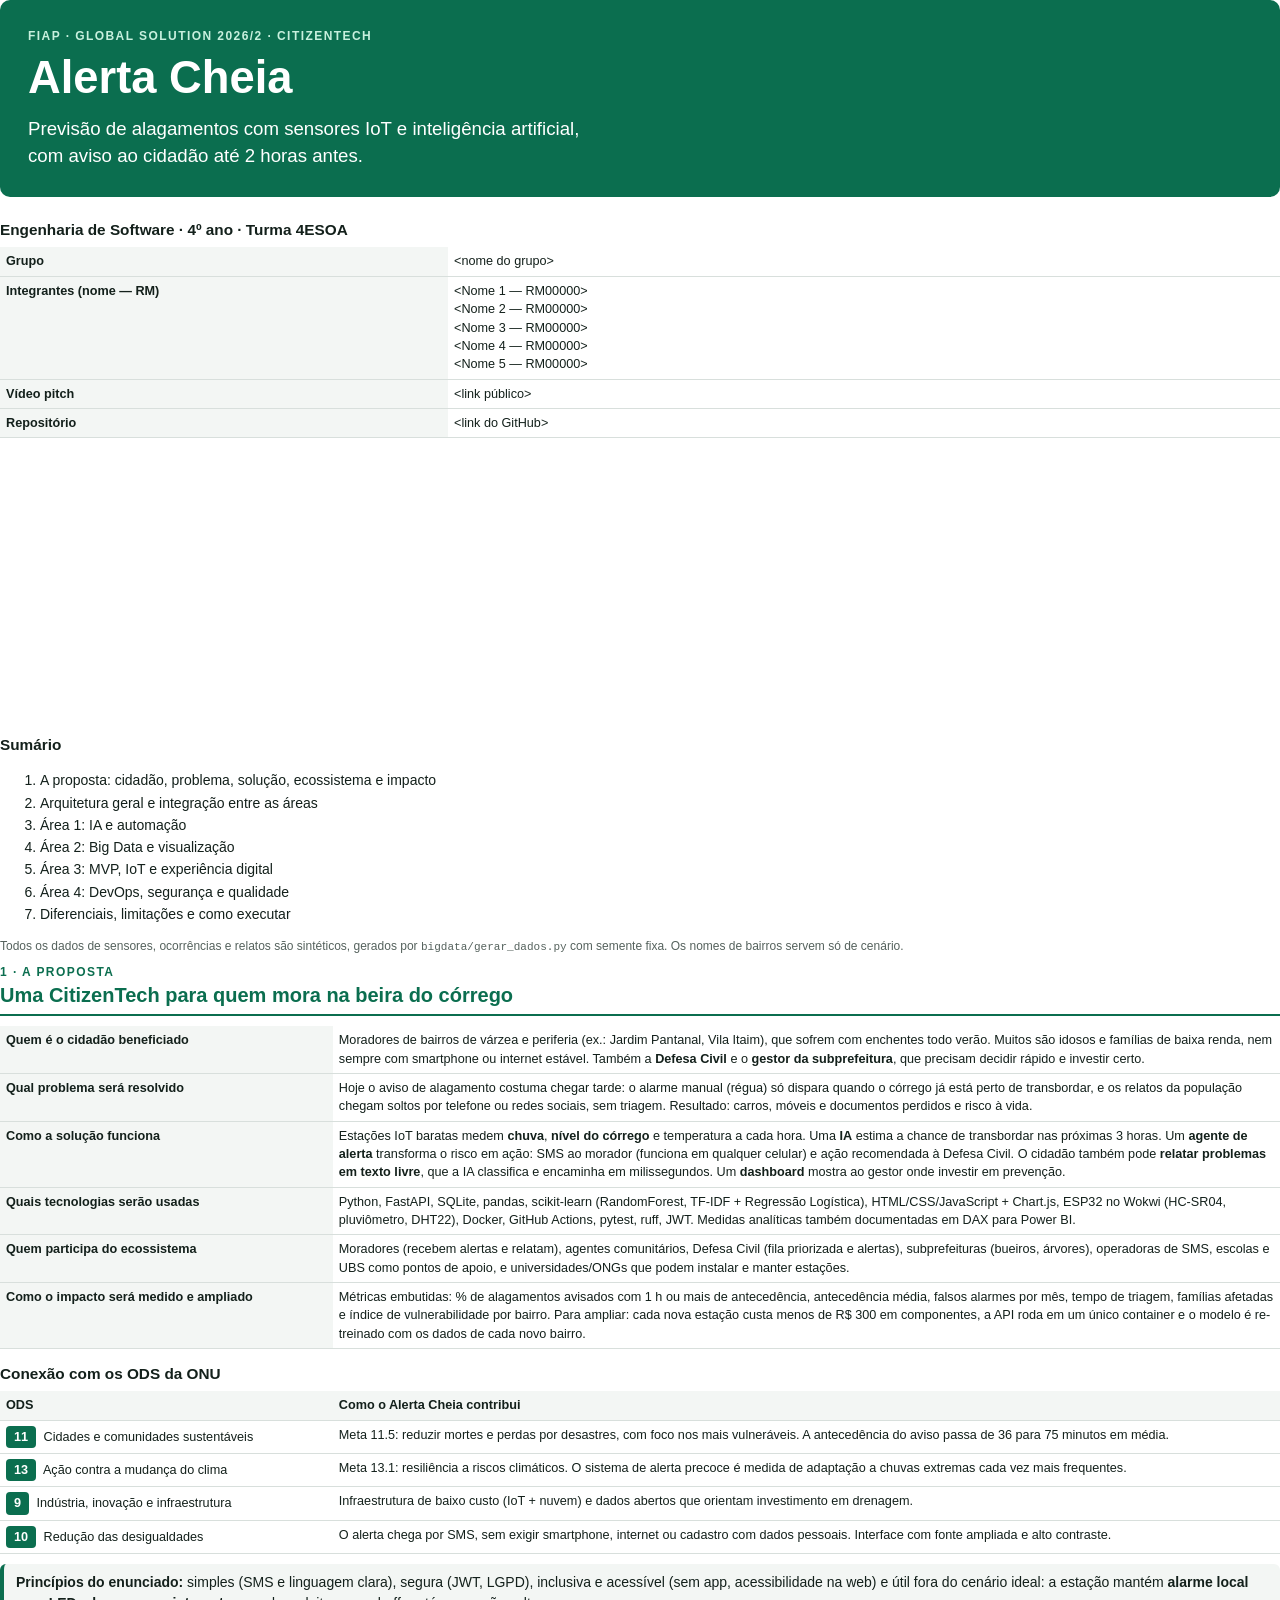
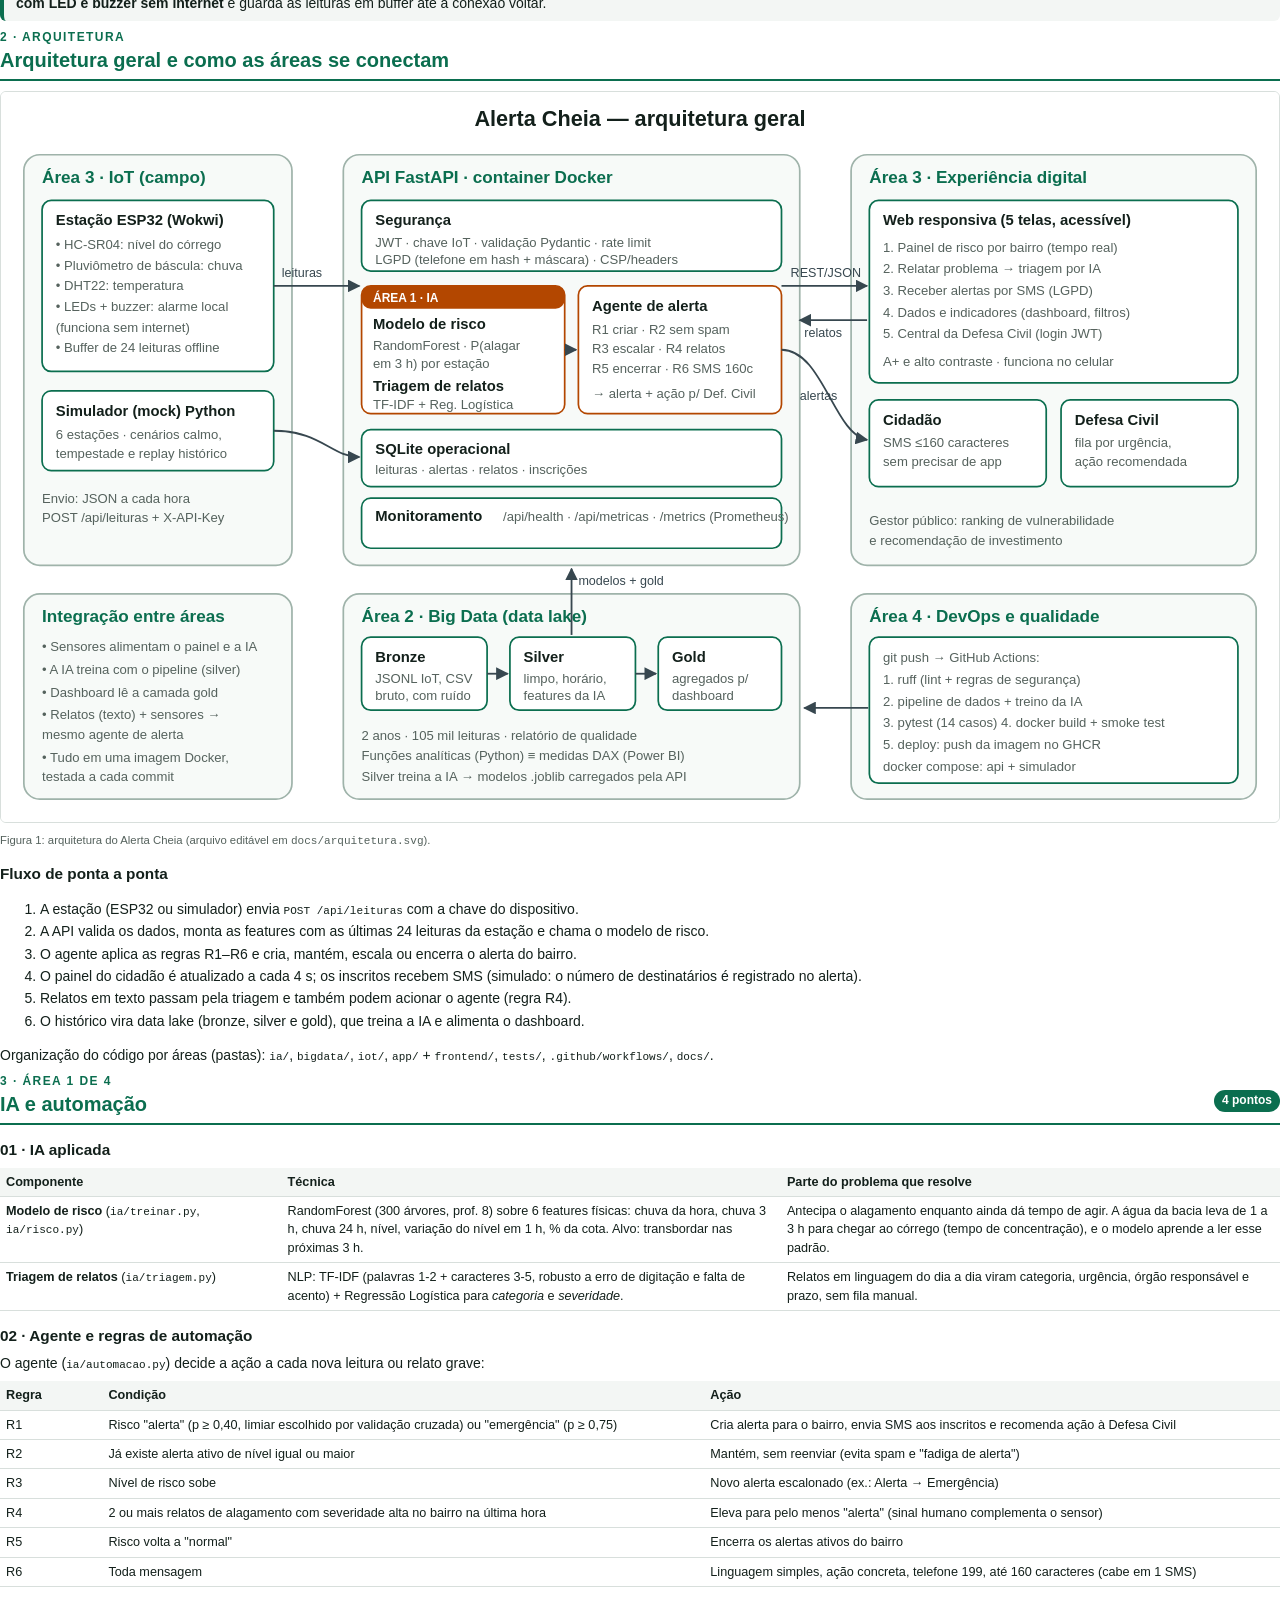
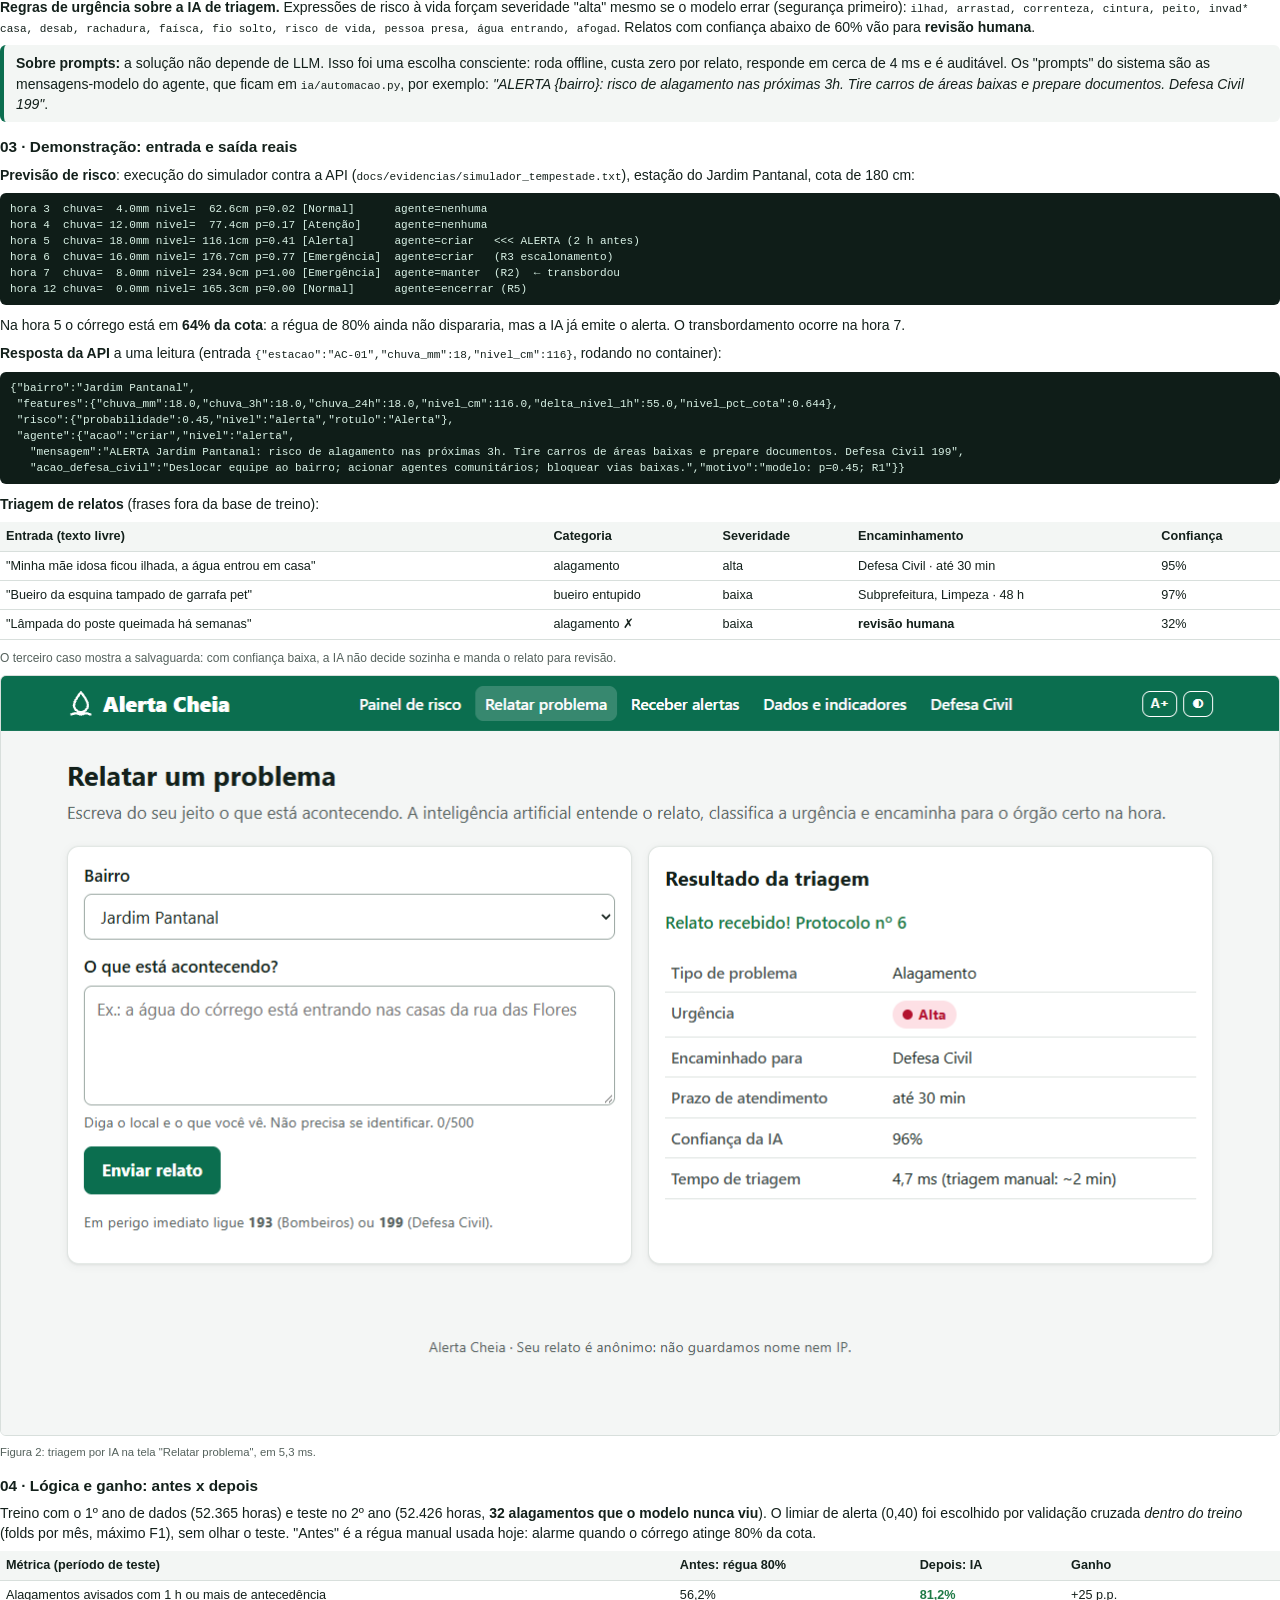
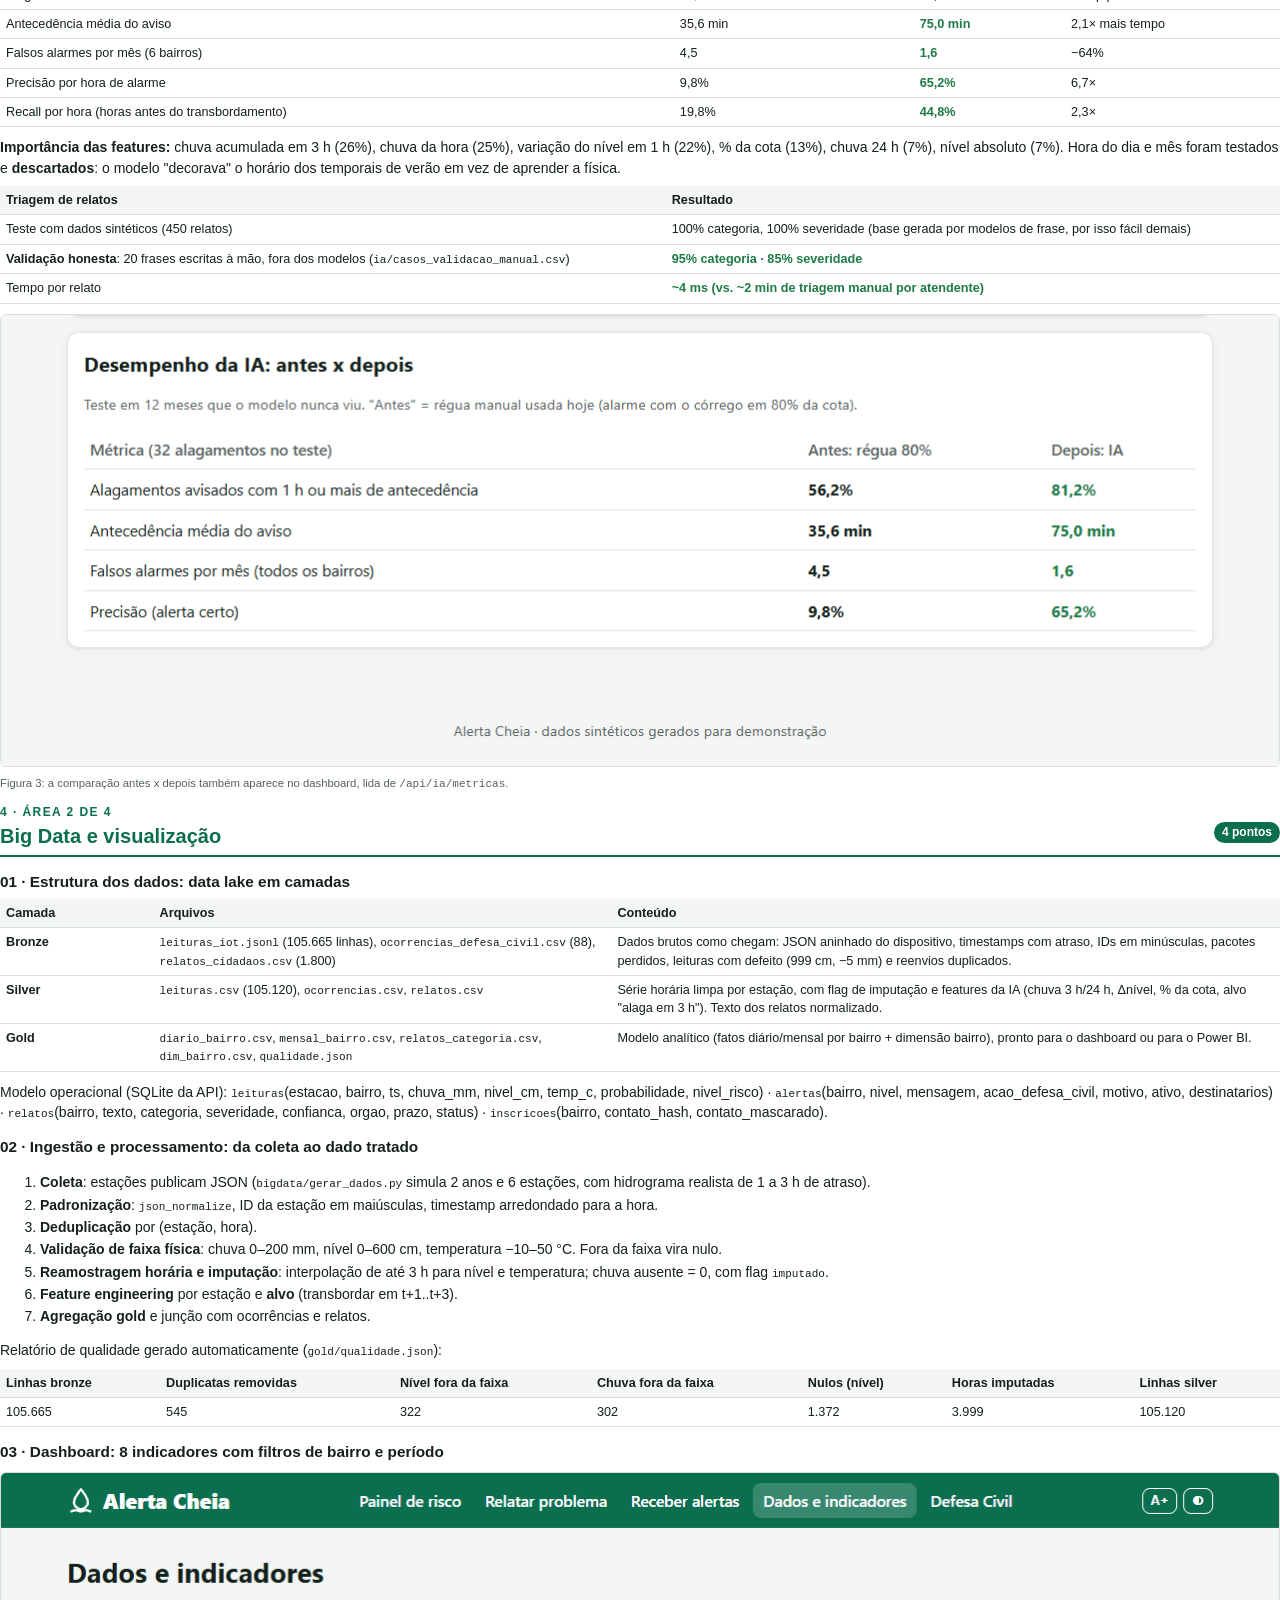
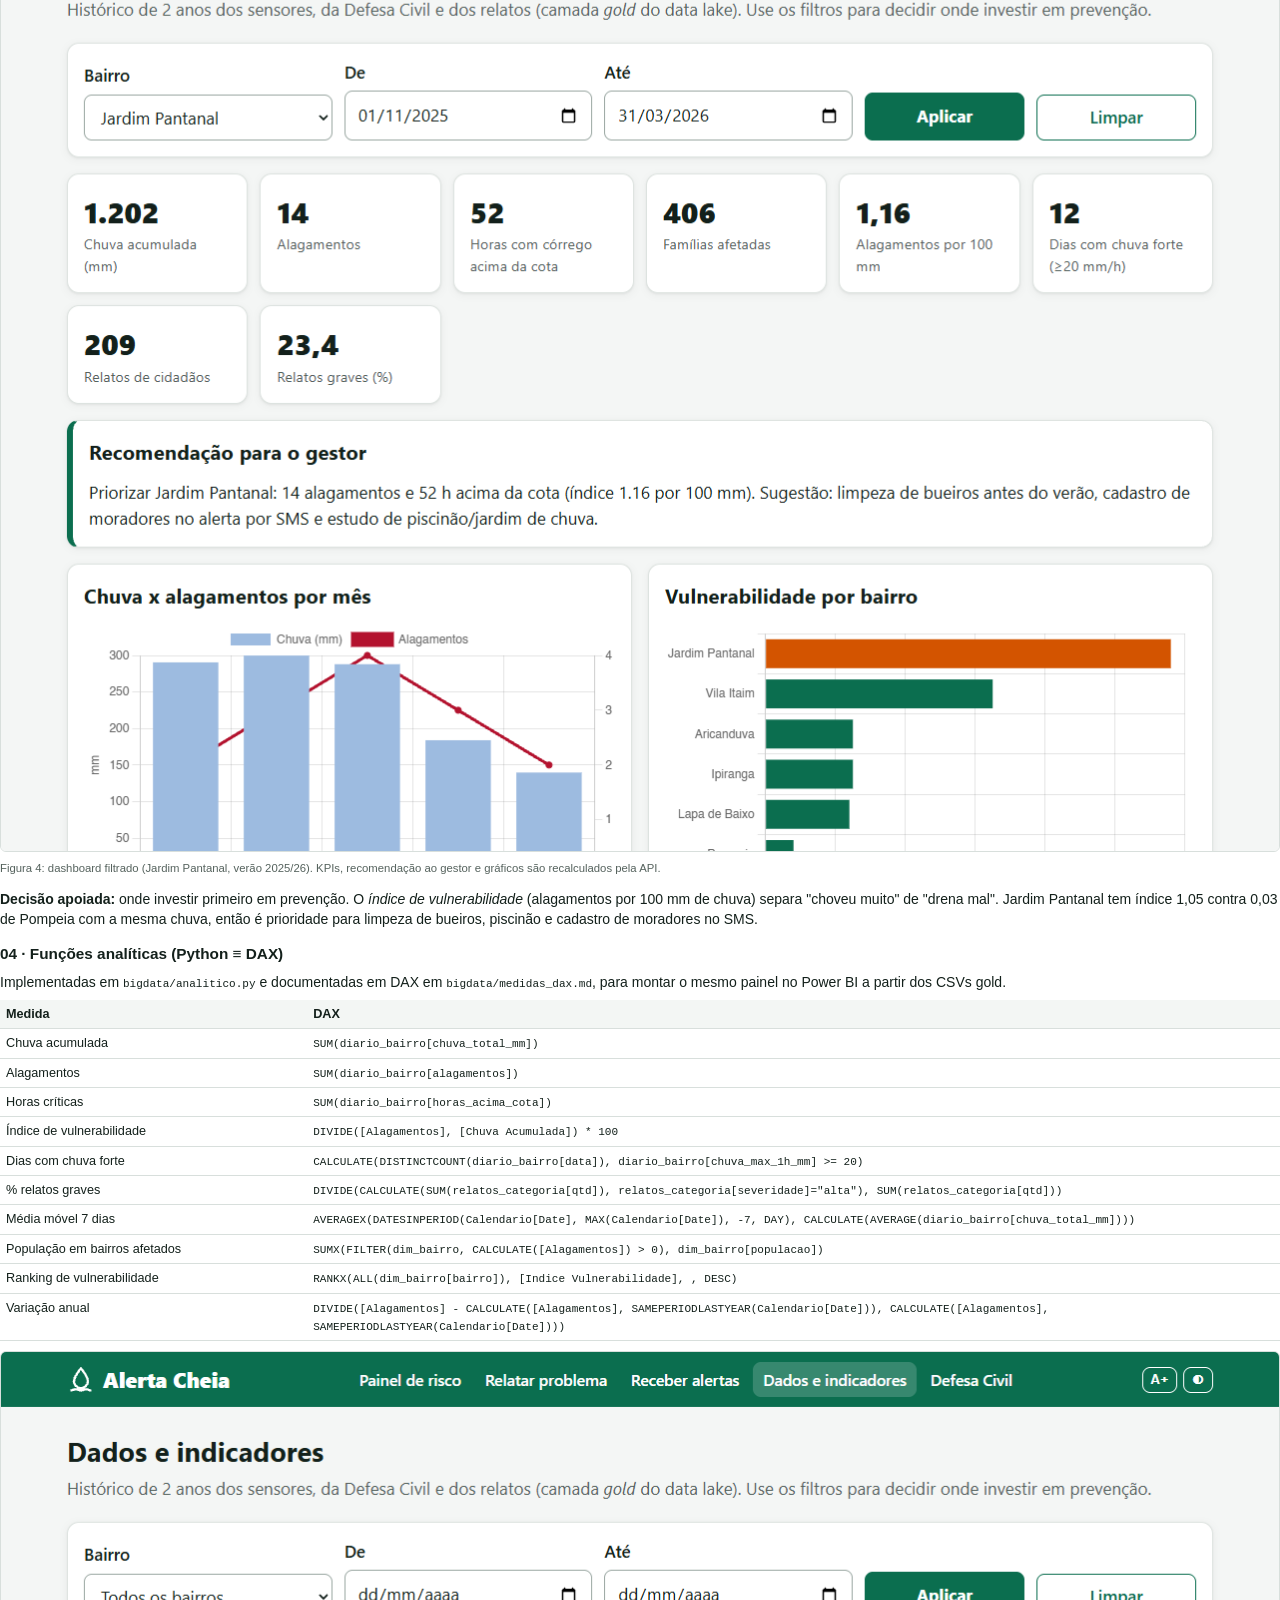
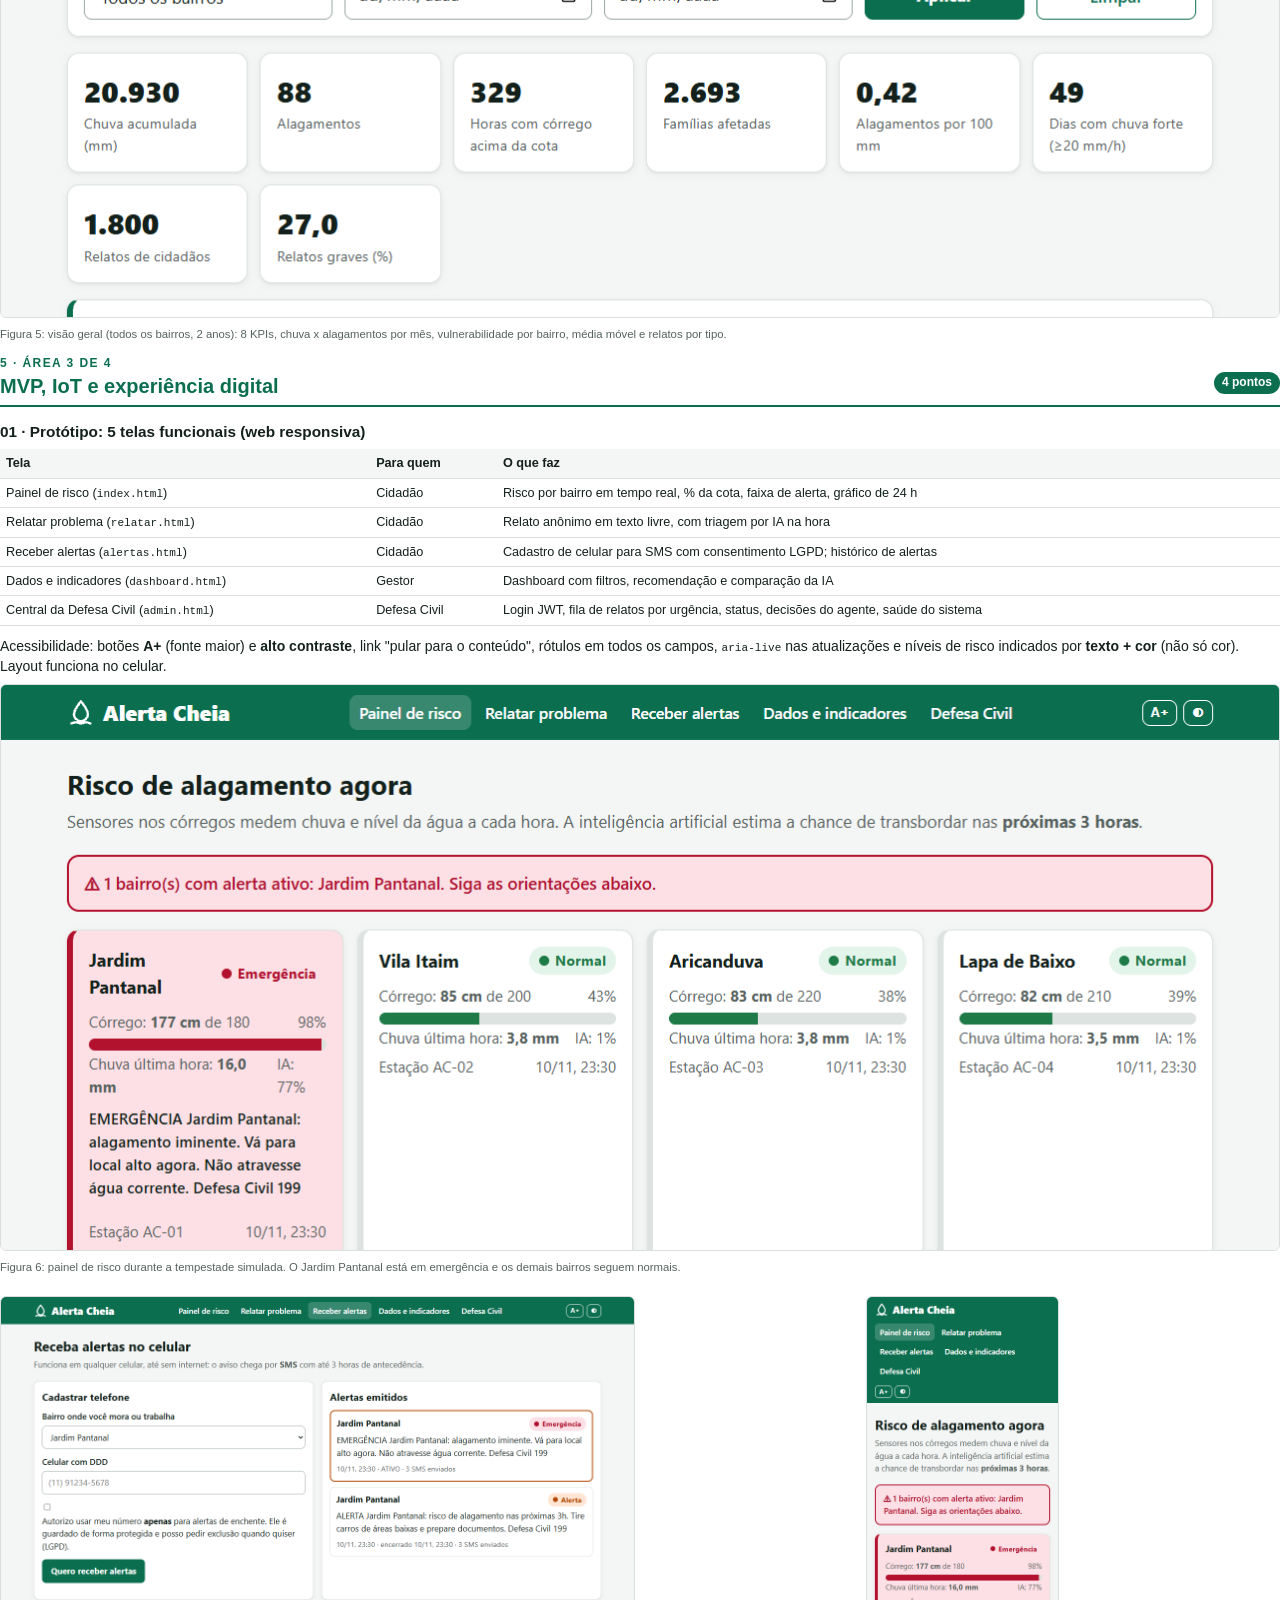
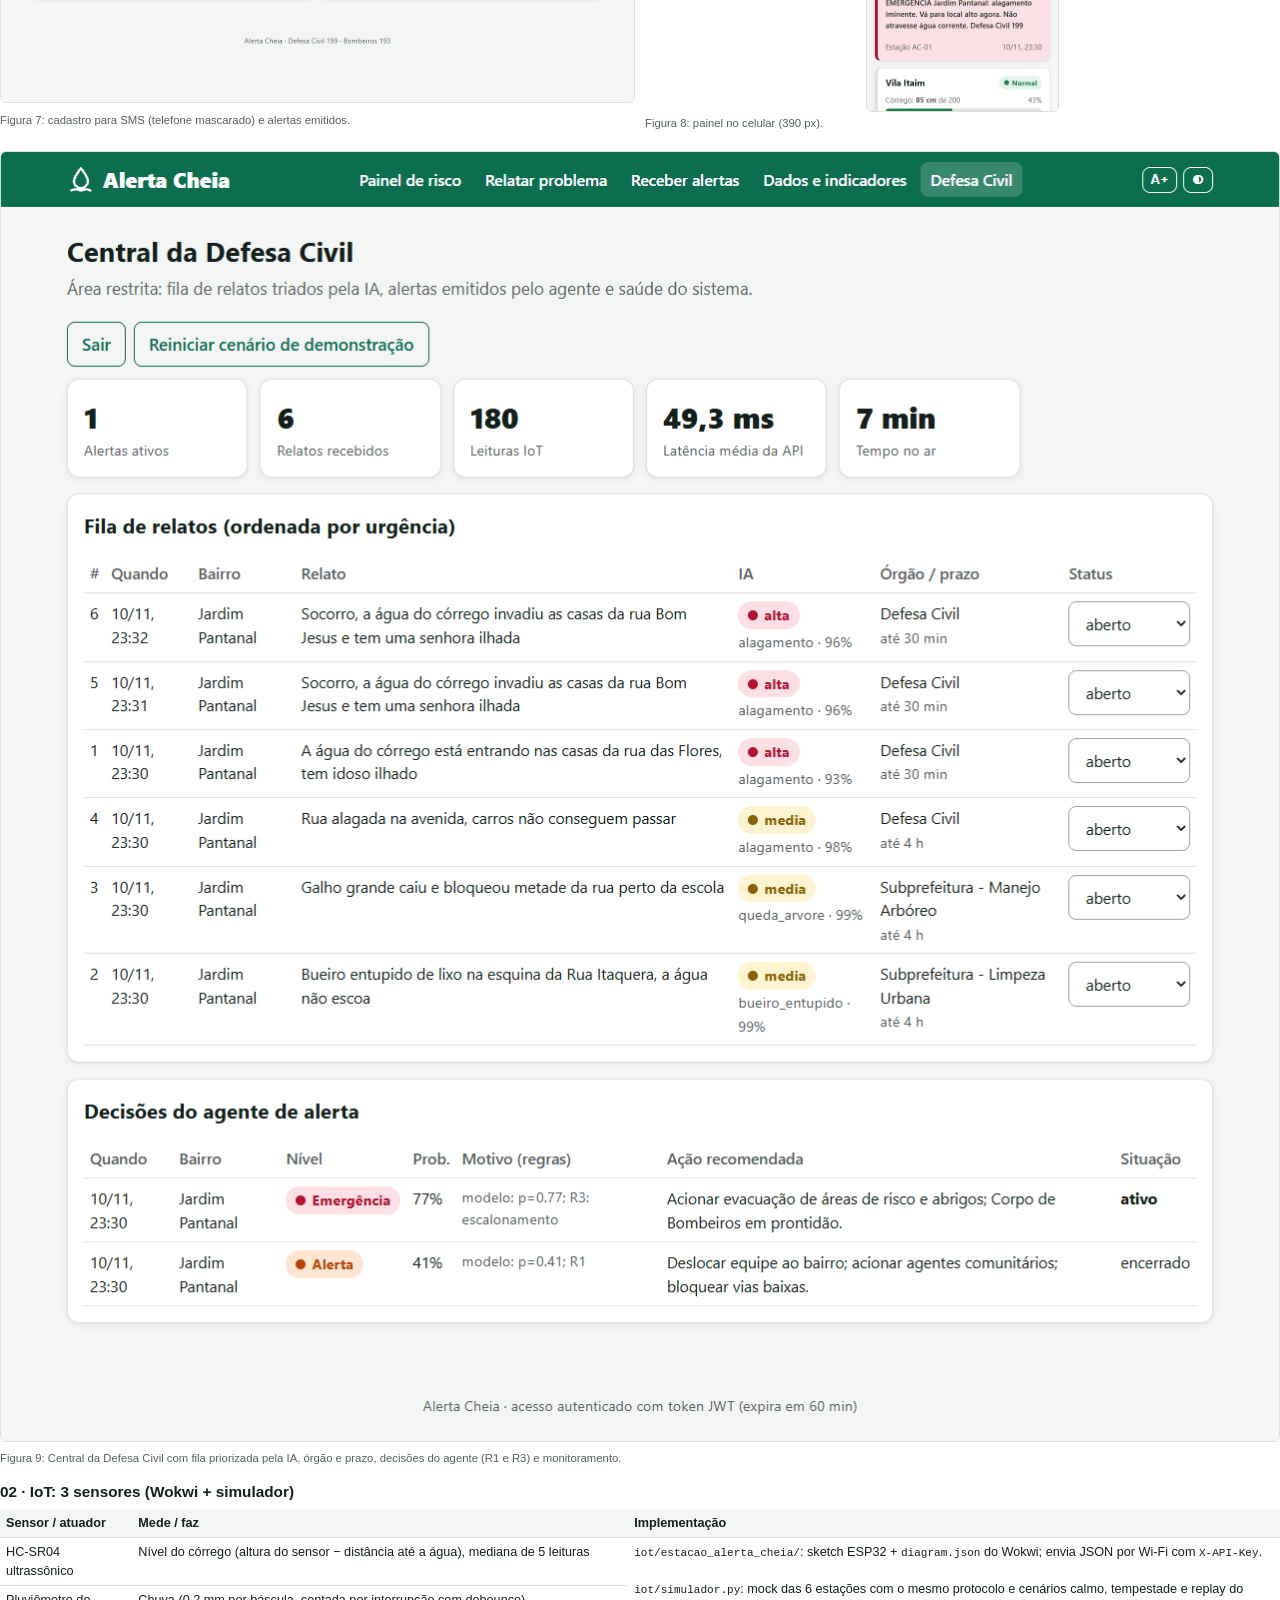
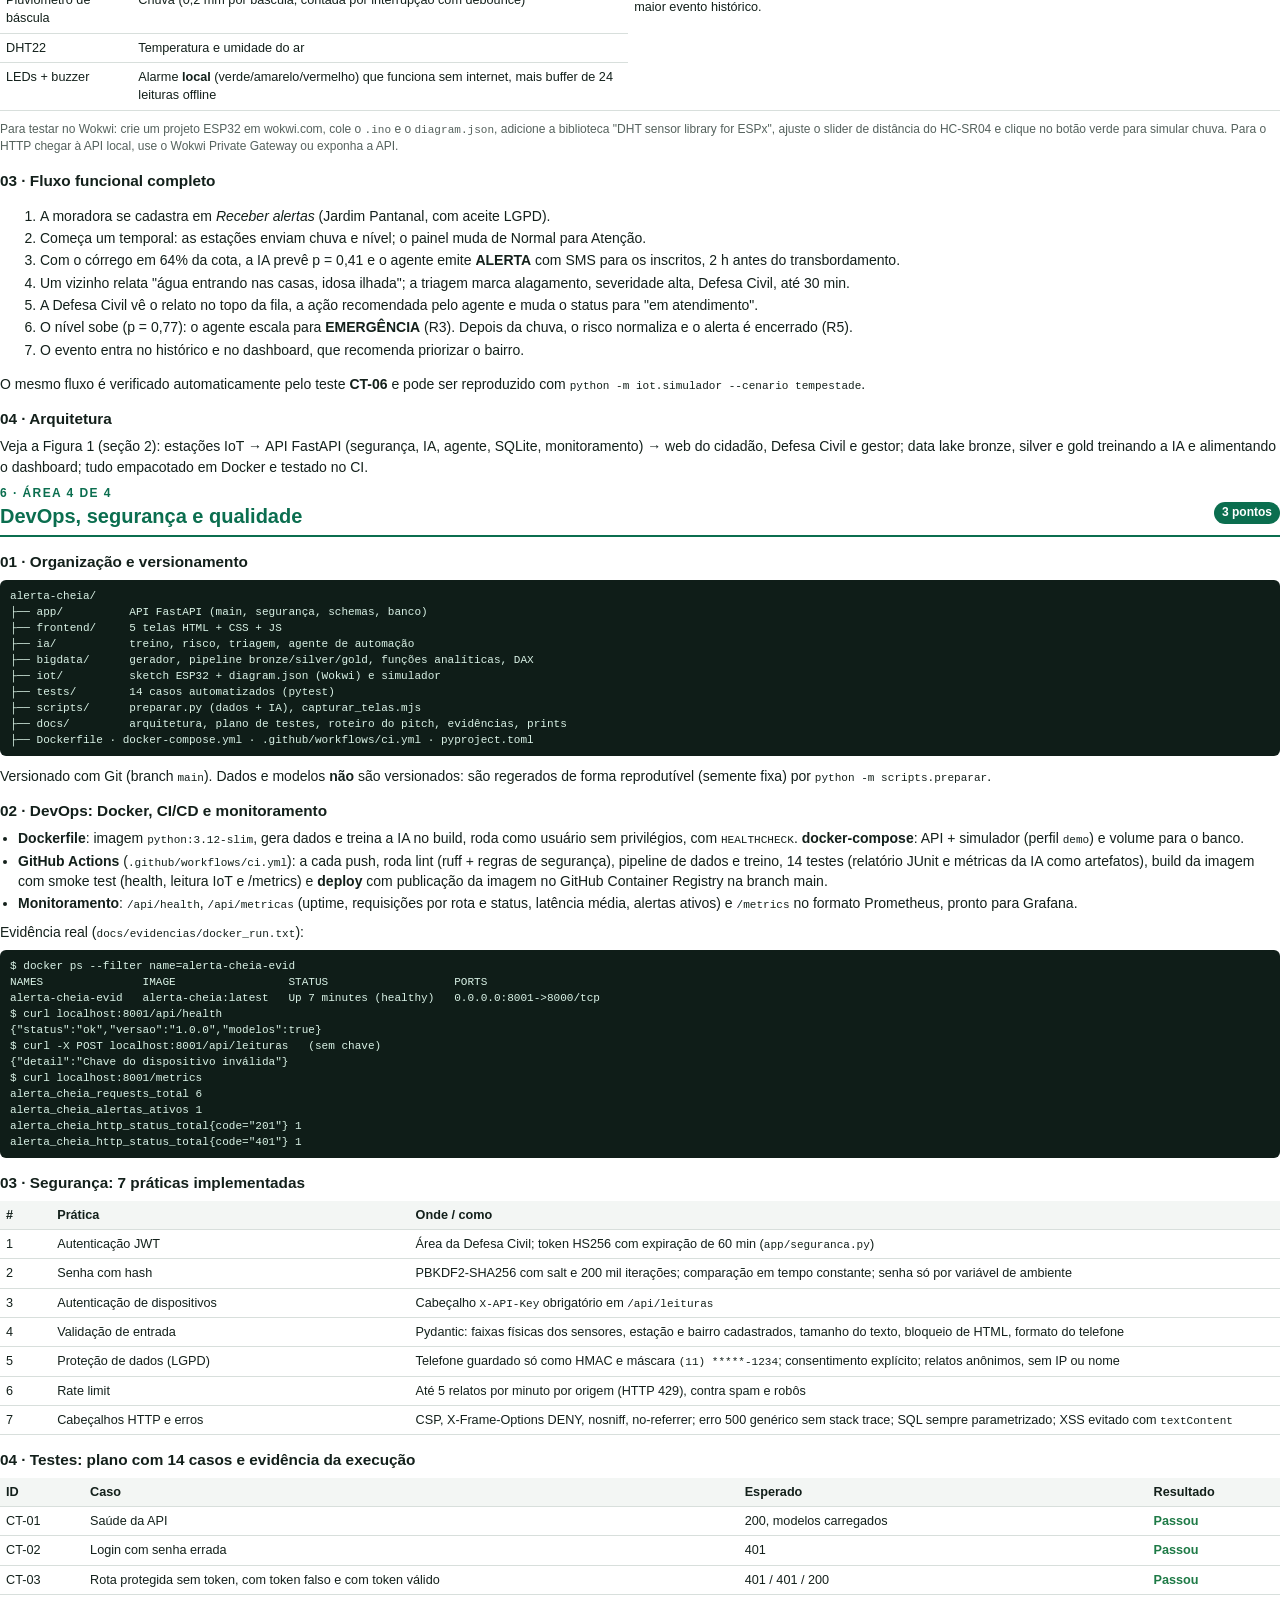
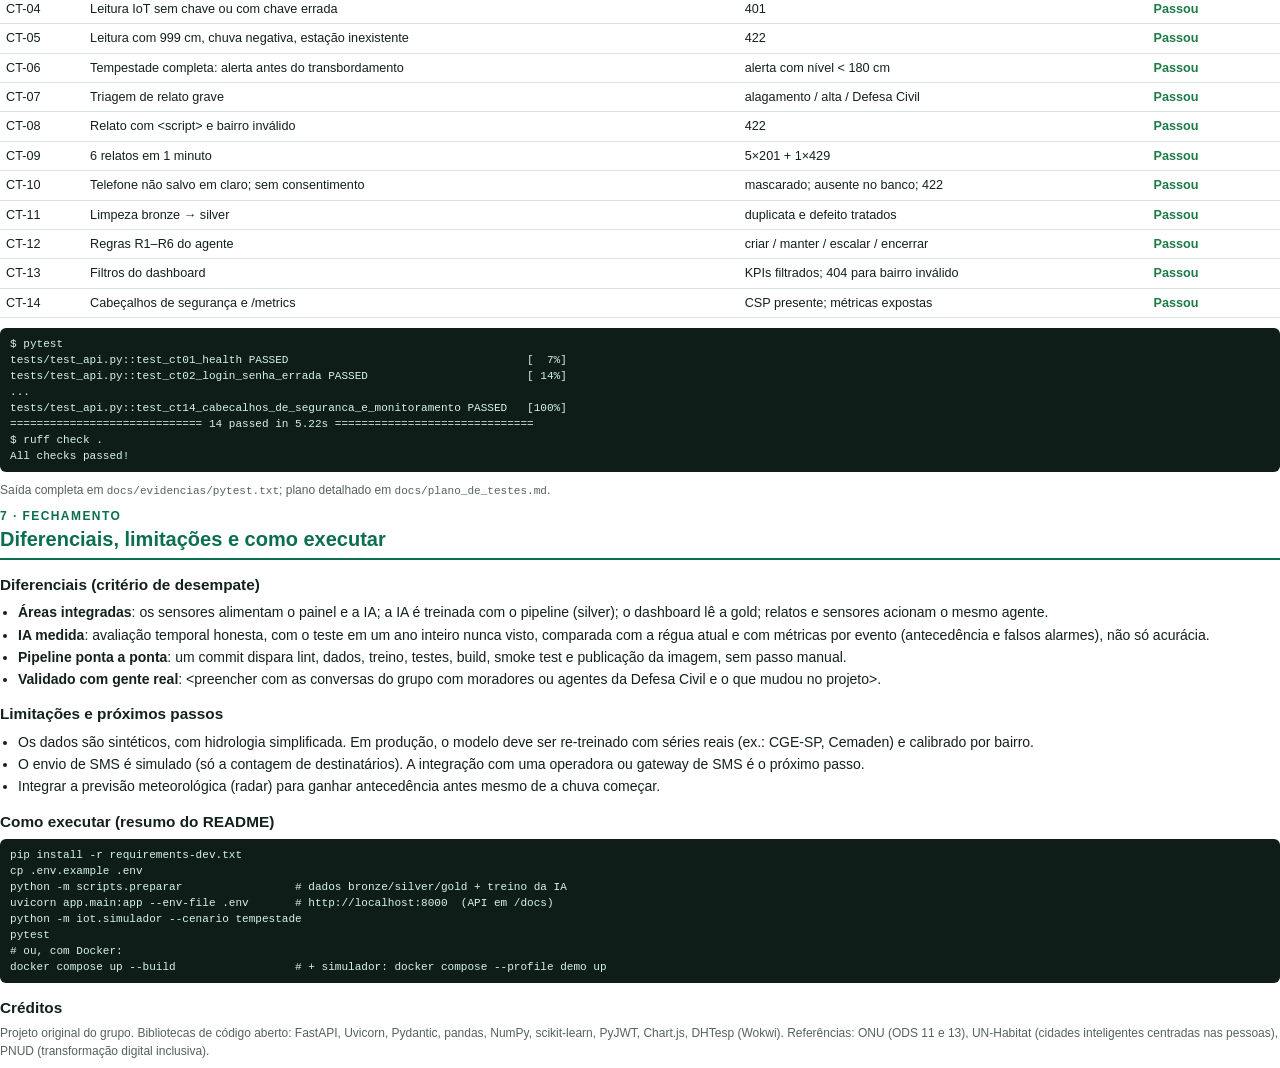
==== docs/entregaveis.html @ 20fbe5f6 "docs: README, PDF de entregáveis, arquitetura, evidências e prints; ajustes de layout Co-Authored-By" ====
<!doctype html>
<html lang="pt-BR">
<head>
<meta charset="utf-8">
<title>Alerta Cheia — Entregáveis Global Solution 2026/2</title>
<style>
  @page { size: A4; margin: 16mm 15mm 16mm 15mm; }
  :root { --verde:#0b6e4f; --texto:#13201b; --cinza:#55625d; --linha:#d8dfdc; --fundo:#f3f6f4; }
  * { box-sizing: border-box; }
  body { font-family: "Segoe UI", Roboto, Arial, sans-serif; color: var(--texto); font-size: 10.5pt; line-height: 1.45; margin: 0; }
  h1 { font-size: 22pt; margin: 0 0 4px; }
  h2 { font-size: 15pt; color: var(--verde); border-bottom: 2px solid var(--verde); padding-bottom: 4px; margin: 0 0 10px; }
  h3 { font-size: 11.5pt; margin: 14px 0 6px; }
  p { margin: 0 0 8px; }
  .quebra { break-before: page; }
  .capa { height: 255mm; display: flex; flex-direction: column; justify-content: space-between; }
  .capa .faixa { background: var(--verde); color: #fff; padding: 28px; border-radius: 10px; }
  .capa .faixa h1 { font-size: 34pt; }
  .eyebrow { letter-spacing: .12em; text-transform: uppercase; font-size: 9pt; font-weight: 700; color: var(--verde); }
  .capa .faixa .eyebrow { color: #c8f0de; }
  table { width: 100%; border-collapse: collapse; margin: 6px 0 10px; font-size: 9.5pt; break-inside: avoid; }
  th, td { border-bottom: 1px solid var(--linha); padding: 5px 6px; text-align: left; vertical-align: top; }
  th { background: var(--fundo); font-weight: 600; }
  .bom { color: #1e7a46; font-weight: 700; }
  .caixa { background: var(--fundo); border-left: 4px solid var(--verde); padding: 8px 12px; border-radius: 6px; margin: 8px 0; break-inside: avoid; }
  .grade2 { display: grid; grid-template-columns: 1fr 1fr; gap: 10px; }
  figure { margin: 8px 0 12px; break-inside: avoid; }
  figure img { width: 100%; border: 1px solid var(--linha); border-radius: 6px; }
  figcaption { font-size: 8.5pt; color: var(--cinza); margin-top: 3px; }
  pre, code { font-family: Consolas, "Cascadia Mono", monospace; font-size: 8.3pt; }
  pre { background: #0f1d18; color: #d9f2e6; padding: 8px 10px; border-radius: 6px; white-space: pre-wrap; word-break: break-word; break-inside: avoid; margin: 6px 0 10px; }
  .pts { float: right; font-size: 9pt; color: #fff; background: var(--verde); padding: 2px 8px; border-radius: 99px; }
  ul { margin: 4px 0 8px; padding-left: 18px; }
  li { margin-bottom: 2px; }
  .ods { display: inline-block; background: var(--verde); color: #fff; font-weight: 700; padding: 2px 8px; border-radius: 4px; margin-right: 4px; }
  .muted { color: var(--cinza); font-size: 9pt; }
</style>
</head>
<body>

<!-- CAPA -->
<section class="capa">
  <div>
    <div class="faixa">
      <div class="eyebrow">FIAP · Global Solution 2026/2 · CitizenTech</div>
      <h1>Alerta Cheia</h1>
      <p style="font-size:14pt;margin:0">Previsão de alagamentos com sensores IoT e inteligência artificial,<br>com aviso ao cidadão até 2 horas antes.</p>
    </div>
    <div style="margin-top:22px">
      <h3>Engenharia de Software · 4º ano · Turma 4ESOA</h3>
      <table>
        <tr><th style="width:35%">Grupo</th><td>&lt;nome do grupo&gt;</td></tr>
        <tr><th>Integrantes (nome — RM)</th><td>&lt;Nome 1 — RM00000&gt;<br>&lt;Nome 2 — RM00000&gt;<br>&lt;Nome 3 — RM00000&gt;<br>&lt;Nome 4 — RM00000&gt;<br>&lt;Nome 5 — RM00000&gt;</td></tr>
        <tr><th>Vídeo pitch</th><td>&lt;link público&gt;</td></tr>
        <tr><th>Repositório</th><td>&lt;link do GitHub&gt;</td></tr>
      </table>
    </div>
  </div>
  <div>
    <h3>Sumário</h3>
    <ol>
      <li>A proposta: cidadão, problema, solução, ecossistema e impacto</li>
      <li>Arquitetura geral e integração entre as áreas</li>
      <li>Área 1: IA e automação</li>
      <li>Área 2: Big Data e visualização</li>
      <li>Área 3: MVP, IoT e experiência digital</li>
      <li>Área 4: DevOps, segurança e qualidade</li>
      <li>Diferenciais, limitações e como executar</li>
    </ol>
    <p class="muted">Todos os dados de sensores, ocorrências e relatos são sintéticos, gerados por <code>bigdata/gerar_dados.py</code> com semente fixa. Os nomes de bairros servem só de cenário.</p>
  </div>
</section>

<!-- 1. PROPOSTA -->
<section class="quebra">
  <div class="eyebrow">1 · A proposta</div>
  <h2>Uma CitizenTech para quem mora na beira do córrego</h2>
  <table>
    <tr><th style="width:26%">Quem é o cidadão beneficiado</th><td>Moradores de bairros de várzea e periferia (ex.: Jardim Pantanal, Vila Itaim), que sofrem com enchentes todo verão. Muitos são idosos e famílias de baixa renda, nem sempre com smartphone ou internet estável. Também a <strong>Defesa Civil</strong> e o <strong>gestor da subprefeitura</strong>, que precisam decidir rápido e investir certo.</td></tr>
    <tr><th>Qual problema será resolvido</th><td>Hoje o aviso de alagamento costuma chegar tarde: o alarme manual (régua) só dispara quando o córrego já está perto de transbordar, e os relatos da população chegam soltos por telefone ou redes sociais, sem triagem. Resultado: carros, móveis e documentos perdidos e risco à vida.</td></tr>
    <tr><th>Como a solução funciona</th><td>Estações IoT baratas medem <strong>chuva</strong>, <strong>nível do córrego</strong> e temperatura a cada hora. Uma <strong>IA</strong> estima a chance de transbordar nas próximas 3 horas. Um <strong>agente de alerta</strong> transforma o risco em ação: SMS ao morador (funciona em qualquer celular) e ação recomendada à Defesa Civil. O cidadão também pode <strong>relatar problemas em texto livre</strong>, que a IA classifica e encaminha em milissegundos. Um <strong>dashboard</strong> mostra ao gestor onde investir em prevenção.</td></tr>
    <tr><th>Quais tecnologias serão usadas</th><td>Python, FastAPI, SQLite, pandas, scikit-learn (RandomForest, TF-IDF + Regressão Logística), HTML/CSS/JavaScript + Chart.js, ESP32 no Wokwi (HC-SR04, pluviômetro, DHT22), Docker, GitHub Actions, pytest, ruff, JWT. Medidas analíticas também documentadas em DAX para Power BI.</td></tr>
    <tr><th>Quem participa do ecossistema</th><td>Moradores (recebem alertas e relatam), agentes comunitários, Defesa Civil (fila priorizada e alertas), subprefeituras (bueiros, árvores), operadoras de SMS, escolas e UBS como pontos de apoio, e universidades/ONGs que podem instalar e manter estações.</td></tr>
    <tr><th>Como o impacto será medido e ampliado</th><td>Métricas embutidas: % de alagamentos avisados com 1 h ou mais de antecedência, antecedência média, falsos alarmes por mês, tempo de triagem, famílias afetadas e índice de vulnerabilidade por bairro. Para ampliar: cada nova estação custa menos de R$ 300 em componentes, a API roda em um único container e o modelo é re-treinado com os dados de cada novo bairro.</td></tr>
  </table>

  <h3>Conexão com os ODS da ONU</h3>
  <table>
    <tr><th style="width:26%">ODS</th><th>Como o Alerta Cheia contribui</th></tr>
    <tr><td><span class="ods">11</span> Cidades e comunidades sustentáveis</td><td>Meta 11.5: reduzir mortes e perdas por desastres, com foco nos mais vulneráveis. A antecedência do aviso passa de 36 para 75 minutos em média.</td></tr>
    <tr><td><span class="ods">13</span> Ação contra a mudança do clima</td><td>Meta 13.1: resiliência a riscos climáticos. O sistema de alerta precoce é medida de adaptação a chuvas extremas cada vez mais frequentes.</td></tr>
    <tr><td><span class="ods">9</span> Indústria, inovação e infraestrutura</td><td>Infraestrutura de baixo custo (IoT + nuvem) e dados abertos que orientam investimento em drenagem.</td></tr>
    <tr><td><span class="ods">10</span> Redução das desigualdades</td><td>O alerta chega por SMS, sem exigir smartphone, internet ou cadastro com dados pessoais. Interface com fonte ampliada e alto contraste.</td></tr>
  </table>
  <div class="caixa"><strong>Princípios do enunciado:</strong> simples (SMS e linguagem clara), segura (JWT, LGPD), inclusiva e acessível (sem app, acessibilidade na web) e útil fora do cenário ideal: a estação mantém <strong>alarme local com LED e buzzer sem internet</strong> e guarda as leituras em buffer até a conexão voltar.</div>
</section>

<!-- 2. ARQUITETURA -->
<section class="quebra">
  <div class="eyebrow">2 · Arquitetura</div>
  <h2>Arquitetura geral e como as áreas se conectam</h2>
  <figure><img src="arquitetura.svg" alt="Diagrama de arquitetura"><figcaption>Figura 1: arquitetura do Alerta Cheia (arquivo editável em <code>docs/arquitetura.svg</code>).</figcaption></figure>
  <h3>Fluxo de ponta a ponta</h3>
  <ol>
    <li>A estação (ESP32 ou simulador) envia <code>POST /api/leituras</code> com a chave do dispositivo.</li>
    <li>A API valida os dados, monta as features com as últimas 24 leituras da estação e chama o modelo de risco.</li>
    <li>O agente aplica as regras R1–R6 e cria, mantém, escala ou encerra o alerta do bairro.</li>
    <li>O painel do cidadão é atualizado a cada 4 s; os inscritos recebem SMS (simulado: o número de destinatários é registrado no alerta).</li>
    <li>Relatos em texto passam pela triagem e também podem acionar o agente (regra R4).</li>
    <li>O histórico vira data lake (bronze, silver e gold), que treina a IA e alimenta o dashboard.</li>
  </ol>
  <p>Organização do código por áreas (pastas): <code>ia/</code>, <code>bigdata/</code>, <code>iot/</code>, <code>app/</code> + <code>frontend/</code>, <code>tests/</code>, <code>.github/workflows/</code>, <code>docs/</code>.</p>
</section>

<!-- 3. IA -->
<section class="quebra">
  <div class="eyebrow">3 · Área 1 de 4</div>
  <h2>IA e automação <span class="pts">4 pontos</span></h2>
  <h3>01 · IA aplicada</h3>
  <table>
    <tr><th style="width:22%">Componente</th><th>Técnica</th><th>Parte do problema que resolve</th></tr>
    <tr><td><strong>Modelo de risco</strong> (<code>ia/treinar.py</code>, <code>ia/risco.py</code>)</td><td>RandomForest (300 árvores, prof. 8) sobre 6 features físicas: chuva da hora, chuva 3 h, chuva 24 h, nível, variação do nível em 1 h, % da cota. Alvo: transbordar nas próximas 3 h.</td><td>Antecipa o alagamento enquanto ainda dá tempo de agir. A água da bacia leva de 1 a 3 h para chegar ao córrego (tempo de concentração), e o modelo aprende a ler esse padrão.</td></tr>
    <tr><td><strong>Triagem de relatos</strong> (<code>ia/triagem.py</code>)</td><td>NLP: TF-IDF (palavras 1-2 + caracteres 3-5, robusto a erro de digitação e falta de acento) + Regressão Logística para <em>categoria</em> e <em>severidade</em>.</td><td>Relatos em linguagem do dia a dia viram categoria, urgência, órgão responsável e prazo, sem fila manual.</td></tr>
  </table>

  <h3>02 · Agente e regras de automação</h3>
  <p>O agente (<code>ia/automacao.py</code>) decide a ação a cada nova leitura ou relato grave:</p>
  <table>
    <tr><th style="width:8%">Regra</th><th>Condição</th><th>Ação</th></tr>
    <tr><td>R1</td><td>Risco "alerta" (p ≥ 0,40, limiar escolhido por validação cruzada) ou "emergência" (p ≥ 0,75)</td><td>Cria alerta para o bairro, envia SMS aos inscritos e recomenda ação à Defesa Civil</td></tr>
    <tr><td>R2</td><td>Já existe alerta ativo de nível igual ou maior</td><td>Mantém, sem reenviar (evita spam e "fadiga de alerta")</td></tr>
    <tr><td>R3</td><td>Nível de risco sobe</td><td>Novo alerta escalonado (ex.: Alerta → Emergência)</td></tr>
    <tr><td>R4</td><td>2 ou mais relatos de alagamento com severidade alta no bairro na última hora</td><td>Eleva para pelo menos "alerta" (sinal humano complementa o sensor)</td></tr>
    <tr><td>R5</td><td>Risco volta a "normal"</td><td>Encerra os alertas ativos do bairro</td></tr>
    <tr><td>R6</td><td>Toda mensagem</td><td>Linguagem simples, ação concreta, telefone 199, até 160 caracteres (cabe em 1 SMS)</td></tr>
  </table>
  <p><strong>Regras de urgência sobre a IA de triagem.</strong> Expressões de risco à vida forçam severidade "alta" mesmo se o modelo errar (segurança primeiro): <code>ilhad, arrastad, correnteza, cintura, peito, invad* casa, desab, rachadura, faísca, fio solto, risco de vida, pessoa presa, água entrando, afogad</code>. Relatos com confiança abaixo de 60% vão para <strong>revisão humana</strong>.</p>
  <div class="caixa"><strong>Sobre prompts:</strong> a solução não depende de LLM. Isso foi uma escolha consciente: roda offline, custa zero por relato, responde em cerca de 4 ms e é auditável. Os "prompts" do sistema são as mensagens-modelo do agente, que ficam em <code>ia/automacao.py</code>, por exemplo: <em>"ALERTA {bairro}: risco de alagamento nas próximas 3h. Tire carros de áreas baixas e prepare documentos. Defesa Civil 199"</em>.</div>
</section>

<section class="quebra">
  <h3>03 · Demonstração: entrada e saída reais</h3>
  <p><strong>Previsão de risco</strong>: execução do simulador contra a API (<code>docs/evidencias/simulador_tempestade.txt</code>), estação do Jardim Pantanal, cota de 180 cm:</p>
<pre>hora 3  chuva=  4.0mm nivel=  62.6cm p=0.02 [Normal]      agente=nenhuma
hora 4  chuva= 12.0mm nivel=  77.4cm p=0.17 [Atenção]     agente=nenhuma
hora 5  chuva= 18.0mm nivel= 116.1cm p=0.41 [Alerta]      agente=criar   &lt;&lt;&lt; ALERTA (2 h antes)
hora 6  chuva= 16.0mm nivel= 176.7cm p=0.77 [Emergência]  agente=criar   (R3 escalonamento)
hora 7  chuva=  8.0mm nivel= 234.9cm p=1.00 [Emergência]  agente=manter  (R2)  ← transbordou
hora 12 chuva=  0.0mm nivel= 165.3cm p=0.00 [Normal]      agente=encerrar (R5)</pre>
  <p>Na hora 5 o córrego está em <strong>64% da cota</strong>: a régua de 80% ainda não dispararia, mas a IA já emite o alerta. O transbordamento ocorre na hora 7.</p>
  <p><strong>Resposta da API</strong> a uma leitura (entrada <code>{"estacao":"AC-01","chuva_mm":18,"nivel_cm":116}</code>, rodando no container):</p>
<pre>{"bairro":"Jardim Pantanal",
 "features":{"chuva_mm":18.0,"chuva_3h":18.0,"chuva_24h":18.0,"nivel_cm":116.0,"delta_nivel_1h":55.0,"nivel_pct_cota":0.644},
 "risco":{"probabilidade":0.45,"nivel":"alerta","rotulo":"Alerta"},
 "agente":{"acao":"criar","nivel":"alerta",
   "mensagem":"ALERTA Jardim Pantanal: risco de alagamento nas próximas 3h. Tire carros de áreas baixas e prepare documentos. Defesa Civil 199",
   "acao_defesa_civil":"Deslocar equipe ao bairro; acionar agentes comunitários; bloquear vias baixas.","motivo":"modelo: p=0.45; R1"}}</pre>
  <p><strong>Triagem de relatos</strong> (frases fora da base de treino):</p>
  <table>
    <tr><th>Entrada (texto livre)</th><th>Categoria</th><th>Severidade</th><th>Encaminhamento</th><th>Confiança</th></tr>
    <tr><td>"Minha mãe idosa ficou ilhada, a água entrou em casa"</td><td>alagamento</td><td>alta</td><td>Defesa Civil · até 30 min</td><td>95%</td></tr>
    <tr><td>"Bueiro da esquina tampado de garrafa pet"</td><td>bueiro entupido</td><td>baixa</td><td>Subprefeitura, Limpeza · 48 h</td><td>97%</td></tr>
    <tr><td>"Lâmpada do poste queimada há semanas"</td><td>alagamento ✗</td><td>baixa</td><td><strong>revisão humana</strong></td><td>32%</td></tr>
  </table>
  <p class="muted">O terceiro caso mostra a salvaguarda: com confiança baixa, a IA não decide sozinha e manda o relato para revisão.</p>
  <figure><img src="prints/02_relatar_triagem.png" alt="Tela de relato com triagem"><figcaption>Figura 2: triagem por IA na tela "Relatar problema", em 5,3 ms.</figcaption></figure>
</section>

<section class="quebra">
  <h3>04 · Lógica e ganho: antes x depois</h3>
  <p>Treino com o 1º ano de dados (52.365 horas) e teste no 2º ano (52.426 horas, <strong>32 alagamentos que o modelo nunca viu</strong>). O limiar de alerta (0,40) foi escolhido por validação cruzada <em>dentro do treino</em> (folds por mês, máximo F1), sem olhar o teste. "Antes" é a régua manual usada hoje: alarme quando o córrego atinge 80% da cota.</p>
  <table>
    <tr><th>Métrica (período de teste)</th><th>Antes: régua 80%</th><th>Depois: IA</th><th>Ganho</th></tr>
    <tr><td>Alagamentos avisados com 1 h ou mais de antecedência</td><td>56,2%</td><td class="bom">81,2%</td><td>+25 p.p.</td></tr>
    <tr><td>Antecedência média do aviso</td><td>35,6 min</td><td class="bom">75,0 min</td><td>2,1× mais tempo</td></tr>
    <tr><td>Falsos alarmes por mês (6 bairros)</td><td>4,5</td><td class="bom">1,6</td><td>−64%</td></tr>
    <tr><td>Precisão por hora de alarme</td><td>9,8%</td><td class="bom">65,2%</td><td>6,7×</td></tr>
    <tr><td>Recall por hora (horas antes do transbordamento)</td><td>19,8%</td><td class="bom">44,8%</td><td>2,3×</td></tr>
  </table>
  <p><strong>Importância das features:</strong> chuva acumulada em 3 h (26%), chuva da hora (25%), variação do nível em 1 h (22%), % da cota (13%), chuva 24 h (7%), nível absoluto (7%). Hora do dia e mês foram testados e <strong>descartados</strong>: o modelo "decorava" o horário dos temporais de verão em vez de aprender a física.</p>
  <table>
    <tr><th>Triagem de relatos</th><th>Resultado</th></tr>
    <tr><td>Teste com dados sintéticos (450 relatos)</td><td>100% categoria, 100% severidade (base gerada por modelos de frase, por isso fácil demais)</td></tr>
    <tr><td><strong>Validação honesta</strong>: 20 frases escritas à mão, fora dos modelos (<code>ia/casos_validacao_manual.csv</code>)</td><td class="bom">95% categoria · 85% severidade</td></tr>
    <tr><td>Tempo por relato</td><td class="bom">~4 ms (vs. ~2 min de triagem manual por atendente)</td></tr>
  </table>
  <figure><img src="prints/04_dashboard.png" style="max-height:120mm;object-fit:cover;object-position:bottom" alt="Tabela antes x depois no dashboard"><figcaption>Figura 3: a comparação antes x depois também aparece no dashboard, lida de <code>/api/ia/metricas</code>.</figcaption></figure>
</section>

<!-- 4. BIG DATA -->
<section class="quebra">
  <div class="eyebrow">4 · Área 2 de 4</div>
  <h2>Big Data e visualização <span class="pts">4 pontos</span></h2>
  <h3>01 · Estrutura dos dados: data lake em camadas</h3>
  <table>
    <tr><th style="width:12%">Camada</th><th>Arquivos</th><th>Conteúdo</th></tr>
    <tr><td><strong>Bronze</strong></td><td><code>leituras_iot.jsonl</code> (105.665 linhas), <code>ocorrencias_defesa_civil.csv</code> (88), <code>relatos_cidadaos.csv</code> (1.800)</td><td>Dados brutos como chegam: JSON aninhado do dispositivo, timestamps com atraso, IDs em minúsculas, pacotes perdidos, leituras com defeito (999 cm, −5 mm) e reenvios duplicados.</td></tr>
    <tr><td><strong>Silver</strong></td><td><code>leituras.csv</code> (105.120), <code>ocorrencias.csv</code>, <code>relatos.csv</code></td><td>Série horária limpa por estação, com flag de imputação e features da IA (chuva 3 h/24 h, Δnível, % da cota, alvo "alaga em 3 h"). Texto dos relatos normalizado.</td></tr>
    <tr><td><strong>Gold</strong></td><td><code>diario_bairro.csv</code>, <code>mensal_bairro.csv</code>, <code>relatos_categoria.csv</code>, <code>dim_bairro.csv</code>, <code>qualidade.json</code></td><td>Modelo analítico (fatos diário/mensal por bairro + dimensão bairro), pronto para o dashboard ou para o Power BI.</td></tr>
  </table>
  <p>Modelo operacional (SQLite da API): <code>leituras</code>(estacao, bairro, ts, chuva_mm, nivel_cm, temp_c, probabilidade, nivel_risco) · <code>alertas</code>(bairro, nivel, mensagem, acao_defesa_civil, motivo, ativo, destinatarios) · <code>relatos</code>(bairro, texto, categoria, severidade, confianca, orgao, prazo, status) · <code>inscricoes</code>(bairro, contato_hash, contato_mascarado).</p>

  <h3>02 · Ingestão e processamento: da coleta ao dado tratado</h3>
  <ol>
    <li><strong>Coleta</strong>: estações publicam JSON (<code>bigdata/gerar_dados.py</code> simula 2 anos e 6 estações, com hidrograma realista de 1 a 3 h de atraso).</li>
    <li><strong>Padronização</strong>: <code>json_normalize</code>, ID da estação em maiúsculas, timestamp arredondado para a hora.</li>
    <li><strong>Deduplicação</strong> por (estação, hora).</li>
    <li><strong>Validação de faixa física</strong>: chuva 0–200 mm, nível 0–600 cm, temperatura −10–50 °C. Fora da faixa vira nulo.</li>
    <li><strong>Reamostragem horária e imputação</strong>: interpolação de até 3 h para nível e temperatura; chuva ausente = 0, com flag <code>imputado</code>.</li>
    <li><strong>Feature engineering</strong> por estação e <strong>alvo</strong> (transbordar em t+1..t+3).</li>
    <li><strong>Agregação gold</strong> e junção com ocorrências e relatos.</li>
  </ol>
  <p>Relatório de qualidade gerado automaticamente (<code>gold/qualidade.json</code>):</p>
  <table>
    <tr><th>Linhas bronze</th><th>Duplicatas removidas</th><th>Nível fora da faixa</th><th>Chuva fora da faixa</th><th>Nulos (nível)</th><th>Horas imputadas</th><th>Linhas silver</th></tr>
    <tr><td>105.665</td><td>545</td><td>322</td><td>302</td><td>1.372</td><td>3.999</td><td>105.120</td></tr>
  </table>
</section>

<section class="quebra">
  <h3>03 · Dashboard: 8 indicadores com filtros de bairro e período</h3>
  <figure><img src="prints/05_dashboard_filtro_bairro.png" alt="Dashboard filtrado"><figcaption>Figura 4: dashboard filtrado (Jardim Pantanal, verão 2025/26). KPIs, recomendação ao gestor e gráficos são recalculados pela API.</figcaption></figure>
  <p><strong>Decisão apoiada:</strong> onde investir primeiro em prevenção. O <em>índice de vulnerabilidade</em> (alagamentos por 100 mm de chuva) separa "choveu muito" de "drena mal". Jardim Pantanal tem índice 1,05 contra 0,03 de Pompeia com a mesma chuva, então é prioridade para limpeza de bueiros, piscinão e cadastro de moradores no SMS.</p>
</section>

<section class="quebra">
  <h3>04 · Funções analíticas (Python ≡ DAX)</h3>
  <p>Implementadas em <code>bigdata/analitico.py</code> e documentadas em DAX em <code>bigdata/medidas_dax.md</code>, para montar o mesmo painel no Power BI a partir dos CSVs gold.</p>
  <table>
    <tr><th style="width:24%">Medida</th><th>DAX</th></tr>
    <tr><td>Chuva acumulada</td><td><code>SUM(diario_bairro[chuva_total_mm])</code></td></tr>
    <tr><td>Alagamentos</td><td><code>SUM(diario_bairro[alagamentos])</code></td></tr>
    <tr><td>Horas críticas</td><td><code>SUM(diario_bairro[horas_acima_cota])</code></td></tr>
    <tr><td>Índice de vulnerabilidade</td><td><code>DIVIDE([Alagamentos], [Chuva Acumulada]) * 100</code></td></tr>
    <tr><td>Dias com chuva forte</td><td><code>CALCULATE(DISTINCTCOUNT(diario_bairro[data]), diario_bairro[chuva_max_1h_mm] &gt;= 20)</code></td></tr>
    <tr><td>% relatos graves</td><td><code>DIVIDE(CALCULATE(SUM(relatos_categoria[qtd]), relatos_categoria[severidade]="alta"), SUM(relatos_categoria[qtd]))</code></td></tr>
    <tr><td>Média móvel 7 dias</td><td><code>AVERAGEX(DATESINPERIOD(Calendario[Date], MAX(Calendario[Date]), -7, DAY), CALCULATE(AVERAGE(diario_bairro[chuva_total_mm])))</code></td></tr>
    <tr><td>População em bairros afetados</td><td><code>SUMX(FILTER(dim_bairro, CALCULATE([Alagamentos]) &gt; 0), dim_bairro[populacao])</code></td></tr>
    <tr><td>Ranking de vulnerabilidade</td><td><code>RANKX(ALL(dim_bairro[bairro]), [Indice Vulnerabilidade], , DESC)</code></td></tr>
    <tr><td>Variação anual</td><td><code>DIVIDE([Alagamentos] - CALCULATE([Alagamentos], SAMEPERIODLASTYEAR(Calendario[Date])), CALCULATE([Alagamentos], SAMEPERIODLASTYEAR(Calendario[Date])))</code></td></tr>
  </table>
  <figure><img src="prints/04_dashboard.png" style="max-height:150mm;object-fit:cover;object-position:top" alt="Dashboard geral"><figcaption>Figura 5: visão geral (todos os bairros, 2 anos): 8 KPIs, chuva x alagamentos por mês, vulnerabilidade por bairro, média móvel e relatos por tipo.</figcaption></figure>
</section>

<!-- 5. MVP / IoT -->
<section class="quebra">
  <div class="eyebrow">5 · Área 3 de 4</div>
  <h2>MVP, IoT e experiência digital <span class="pts">4 pontos</span></h2>
  <h3>01 · Protótipo: 5 telas funcionais (web responsiva)</h3>
  <table>
    <tr><th>Tela</th><th>Para quem</th><th>O que faz</th></tr>
    <tr><td>Painel de risco (<code>index.html</code>)</td><td>Cidadão</td><td>Risco por bairro em tempo real, % da cota, faixa de alerta, gráfico de 24 h</td></tr>
    <tr><td>Relatar problema (<code>relatar.html</code>)</td><td>Cidadão</td><td>Relato anônimo em texto livre, com triagem por IA na hora</td></tr>
    <tr><td>Receber alertas (<code>alertas.html</code>)</td><td>Cidadão</td><td>Cadastro de celular para SMS com consentimento LGPD; histórico de alertas</td></tr>
    <tr><td>Dados e indicadores (<code>dashboard.html</code>)</td><td>Gestor</td><td>Dashboard com filtros, recomendação e comparação da IA</td></tr>
    <tr><td>Central da Defesa Civil (<code>admin.html</code>)</td><td>Defesa Civil</td><td>Login JWT, fila de relatos por urgência, status, decisões do agente, saúde do sistema</td></tr>
  </table>
  <p>Acessibilidade: botões <strong>A+</strong> (fonte maior) e <strong>alto contraste</strong>, link "pular para o conteúdo", rótulos em todos os campos, <code>aria-live</code> nas atualizações e níveis de risco indicados por <strong>texto + cor</strong> (não só cor). Layout funciona no celular.</p>
  <figure><img src="prints/01_painel_risco.png" style="max-height:150mm;object-fit:cover;object-position:top" alt="Painel de risco"><figcaption>Figura 6: painel de risco durante a tempestade simulada. O Jardim Pantanal está em emergência e os demais bairros seguem normais.</figcaption></figure>
</section>

<section class="quebra">
  <div class="grade2">
    <figure><img src="prints/03_alertas.png" alt="Receber alertas"><figcaption>Figura 7: cadastro para SMS (telefone mascarado) e alertas emitidos.</figcaption></figure>
    <figure><img src="prints/07_mobile_painel.png" style="max-height:110mm;width:auto;display:block;margin:auto" alt="Celular"><figcaption>Figura 8: painel no celular (390 px).</figcaption></figure>
  </div>
  <figure><img src="prints/06_defesa_civil.png" alt="Defesa Civil"><figcaption>Figura 9: Central da Defesa Civil com fila priorizada pela IA, órgão e prazo, decisões do agente (R1 e R3) e monitoramento.</figcaption></figure>
</section>

<section class="quebra">
  <h3>02 · IoT: 3 sensores (Wokwi + simulador)</h3>
  <table>
    <tr><th>Sensor / atuador</th><th>Mede / faz</th><th>Implementação</th></tr>
    <tr><td>HC-SR04 ultrassônico</td><td>Nível do córrego (altura do sensor − distância até a água), mediana de 5 leituras</td><td rowspan="4"><code>iot/estacao_alerta_cheia/</code>: sketch ESP32 + <code>diagram.json</code> do Wokwi; envia JSON por Wi-Fi com <code>X-API-Key</code>. <br><br><code>iot/simulador.py</code>: mock das 6 estações com o mesmo protocolo e cenários calmo, tempestade e replay do maior evento histórico.</td></tr>
    <tr><td>Pluviômetro de báscula</td><td>Chuva (0,2 mm por báscula, contada por interrupção com debounce)</td></tr>
    <tr><td>DHT22</td><td>Temperatura e umidade do ar</td></tr>
    <tr><td>LEDs + buzzer</td><td>Alarme <strong>local</strong> (verde/amarelo/vermelho) que funciona sem internet, mais buffer de 24 leituras offline</td></tr>
  </table>
  <p class="muted">Para testar no Wokwi: crie um projeto ESP32 em wokwi.com, cole o <code>.ino</code> e o <code>diagram.json</code>, adicione a biblioteca "DHT sensor library for ESPx", ajuste o slider de distância do HC-SR04 e clique no botão verde para simular chuva. Para o HTTP chegar à API local, use o Wokwi Private Gateway ou exponha a API.</p>

  <h3>03 · Fluxo funcional completo</h3>
  <ol>
    <li>A moradora se cadastra em <em>Receber alertas</em> (Jardim Pantanal, com aceite LGPD).</li>
    <li>Começa um temporal: as estações enviam chuva e nível; o painel muda de Normal para Atenção.</li>
    <li>Com o córrego em 64% da cota, a IA prevê p = 0,41 e o agente emite <strong>ALERTA</strong> com SMS para os inscritos, 2 h antes do transbordamento.</li>
    <li>Um vizinho relata "água entrando nas casas, idosa ilhada"; a triagem marca alagamento, severidade alta, Defesa Civil, até 30 min.</li>
    <li>A Defesa Civil vê o relato no topo da fila, a ação recomendada pelo agente e muda o status para "em atendimento".</li>
    <li>O nível sobe (p = 0,77): o agente escala para <strong>EMERGÊNCIA</strong> (R3). Depois da chuva, o risco normaliza e o alerta é encerrado (R5).</li>
    <li>O evento entra no histórico e no dashboard, que recomenda priorizar o bairro.</li>
  </ol>
  <p>O mesmo fluxo é verificado automaticamente pelo teste <strong>CT-06</strong> e pode ser reproduzido com <code>python -m iot.simulador --cenario tempestade</code>.</p>

  <h3>04 · Arquitetura</h3>
  <p>Veja a Figura 1 (seção 2): estações IoT → API FastAPI (segurança, IA, agente, SQLite, monitoramento) → web do cidadão, Defesa Civil e gestor; data lake bronze, silver e gold treinando a IA e alimentando o dashboard; tudo empacotado em Docker e testado no CI.</p>
</section>

<!-- 6. DEVOPS -->
<section class="quebra">
  <div class="eyebrow">6 · Área 4 de 4</div>
  <h2>DevOps, segurança e qualidade <span class="pts">3 pontos</span></h2>
  <h3>01 · Organização e versionamento</h3>
<pre>alerta-cheia/
├── app/          API FastAPI (main, segurança, schemas, banco)
├── frontend/     5 telas HTML + CSS + JS
├── ia/           treino, risco, triagem, agente de automação
├── bigdata/      gerador, pipeline bronze/silver/gold, funções analíticas, DAX
├── iot/          sketch ESP32 + diagram.json (Wokwi) e simulador
├── tests/        14 casos automatizados (pytest)
├── scripts/      preparar.py (dados + IA), capturar_telas.mjs
├── docs/         arquitetura, plano de testes, roteiro do pitch, evidências, prints
├── Dockerfile · docker-compose.yml · .github/workflows/ci.yml · pyproject.toml</pre>
  <p>Versionado com Git (branch <code>main</code>). Dados e modelos <strong>não</strong> são versionados: são regerados de forma reprodutível (semente fixa) por <code>python -m scripts.preparar</code>.</p>

  <h3>02 · DevOps: Docker, CI/CD e monitoramento</h3>
  <ul>
    <li><strong>Dockerfile</strong>: imagem <code>python:3.12-slim</code>, gera dados e treina a IA no build, roda como usuário sem privilégios, com <code>HEALTHCHECK</code>. <strong>docker-compose</strong>: API + simulador (perfil <code>demo</code>) e volume para o banco.</li>
    <li><strong>GitHub Actions</strong> (<code>.github/workflows/ci.yml</code>): a cada push, roda lint (ruff + regras de segurança), pipeline de dados e treino, 14 testes (relatório JUnit e métricas da IA como artefatos), build da imagem com smoke test (health, leitura IoT e /metrics) e <strong>deploy</strong> com publicação da imagem no GitHub Container Registry na branch main.</li>
    <li><strong>Monitoramento</strong>: <code>/api/health</code>, <code>/api/metricas</code> (uptime, requisições por rota e status, latência média, alertas ativos) e <code>/metrics</code> no formato Prometheus, pronto para Grafana.</li>
  </ul>
  <p>Evidência real (<code>docs/evidencias/docker_run.txt</code>):</p>
<pre>$ docker ps --filter name=alerta-cheia-evid
NAMES               IMAGE                 STATUS                   PORTS
alerta-cheia-evid   alerta-cheia:latest   Up 7 minutes (healthy)   0.0.0.0:8001-&gt;8000/tcp
$ curl localhost:8001/api/health
{"status":"ok","versao":"1.0.0","modelos":true}
$ curl -X POST localhost:8001/api/leituras   (sem chave)
{"detail":"Chave do dispositivo inválida"}
$ curl localhost:8001/metrics
alerta_cheia_requests_total 6
alerta_cheia_alertas_ativos 1
alerta_cheia_http_status_total{code="201"} 1
alerta_cheia_http_status_total{code="401"} 1</pre>
</section>

<section class="quebra">
  <h3>03 · Segurança: 7 práticas implementadas</h3>
  <table>
    <tr><th style="width:4%">#</th><th style="width:28%">Prática</th><th>Onde / como</th></tr>
    <tr><td>1</td><td>Autenticação JWT</td><td>Área da Defesa Civil; token HS256 com expiração de 60 min (<code>app/seguranca.py</code>)</td></tr>
    <tr><td>2</td><td>Senha com hash</td><td>PBKDF2-SHA256 com salt e 200 mil iterações; comparação em tempo constante; senha só por variável de ambiente</td></tr>
    <tr><td>3</td><td>Autenticação de dispositivos</td><td>Cabeçalho <code>X-API-Key</code> obrigatório em <code>/api/leituras</code></td></tr>
    <tr><td>4</td><td>Validação de entrada</td><td>Pydantic: faixas físicas dos sensores, estação e bairro cadastrados, tamanho do texto, bloqueio de HTML, formato do telefone</td></tr>
    <tr><td>5</td><td>Proteção de dados (LGPD)</td><td>Telefone guardado só como HMAC e máscara <code>(11) *****-1234</code>; consentimento explícito; relatos anônimos, sem IP ou nome</td></tr>
    <tr><td>6</td><td>Rate limit</td><td>Até 5 relatos por minuto por origem (HTTP 429), contra spam e robôs</td></tr>
    <tr><td>7</td><td>Cabeçalhos HTTP e erros</td><td>CSP, X-Frame-Options DENY, nosniff, no-referrer; erro 500 genérico sem stack trace; SQL sempre parametrizado; XSS evitado com <code>textContent</code></td></tr>
  </table>

  <h3 class="quebra">04 · Testes: plano com 14 casos e evidência da execução</h3>
  <table>
    <tr><th>ID</th><th>Caso</th><th>Esperado</th><th>Resultado</th></tr>
    <tr><td>CT-01</td><td>Saúde da API</td><td>200, modelos carregados</td><td class="bom">Passou</td></tr>
    <tr><td>CT-02</td><td>Login com senha errada</td><td>401</td><td class="bom">Passou</td></tr>
    <tr><td>CT-03</td><td>Rota protegida sem token, com token falso e com token válido</td><td>401 / 401 / 200</td><td class="bom">Passou</td></tr>
    <tr><td>CT-04</td><td>Leitura IoT sem chave ou com chave errada</td><td>401</td><td class="bom">Passou</td></tr>
    <tr><td>CT-05</td><td>Leitura com 999 cm, chuva negativa, estação inexistente</td><td>422</td><td class="bom">Passou</td></tr>
    <tr><td>CT-06</td><td>Tempestade completa: alerta antes do transbordamento</td><td>alerta com nível &lt; 180 cm</td><td class="bom">Passou</td></tr>
    <tr><td>CT-07</td><td>Triagem de relato grave</td><td>alagamento / alta / Defesa Civil</td><td class="bom">Passou</td></tr>
    <tr><td>CT-08</td><td>Relato com &lt;script&gt; e bairro inválido</td><td>422</td><td class="bom">Passou</td></tr>
    <tr><td>CT-09</td><td>6 relatos em 1 minuto</td><td>5×201 + 1×429</td><td class="bom">Passou</td></tr>
    <tr><td>CT-10</td><td>Telefone não salvo em claro; sem consentimento</td><td>mascarado; ausente no banco; 422</td><td class="bom">Passou</td></tr>
    <tr><td>CT-11</td><td>Limpeza bronze → silver</td><td>duplicata e defeito tratados</td><td class="bom">Passou</td></tr>
    <tr><td>CT-12</td><td>Regras R1–R6 do agente</td><td>criar / manter / escalar / encerrar</td><td class="bom">Passou</td></tr>
    <tr><td>CT-13</td><td>Filtros do dashboard</td><td>KPIs filtrados; 404 para bairro inválido</td><td class="bom">Passou</td></tr>
    <tr><td>CT-14</td><td>Cabeçalhos de segurança e /metrics</td><td>CSP presente; métricas expostas</td><td class="bom">Passou</td></tr>
  </table>
<pre>$ pytest
tests/test_api.py::test_ct01_health PASSED                                    [  7%]
tests/test_api.py::test_ct02_login_senha_errada PASSED                        [ 14%]
...
tests/test_api.py::test_ct14_cabecalhos_de_seguranca_e_monitoramento PASSED   [100%]
============================= 14 passed in 5.22s ==============================
$ ruff check .
All checks passed!</pre>
  <p class="muted">Saída completa em <code>docs/evidencias/pytest.txt</code>; plano detalhado em <code>docs/plano_de_testes.md</code>.</p>
</section>

<!-- 7. FECHAMENTO -->
<section class="quebra">
  <div class="eyebrow">7 · Fechamento</div>
  <h2>Diferenciais, limitações e como executar</h2>
  <h3>Diferenciais (critério de desempate)</h3>
  <ul>
    <li><strong>Áreas integradas</strong>: os sensores alimentam o painel e a IA; a IA é treinada com o pipeline (silver); o dashboard lê a gold; relatos e sensores acionam o mesmo agente.</li>
    <li><strong>IA medida</strong>: avaliação temporal honesta, com o teste em um ano inteiro nunca visto, comparada com a régua atual e com métricas por evento (antecedência e falsos alarmes), não só acurácia.</li>
    <li><strong>Pipeline ponta a ponta</strong>: um commit dispara lint, dados, treino, testes, build, smoke test e publicação da imagem, sem passo manual.</li>
    <li><strong>Validado com gente real</strong>: &lt;preencher com as conversas do grupo com moradores ou agentes da Defesa Civil e o que mudou no projeto&gt;.</li>
  </ul>
  <h3>Limitações e próximos passos</h3>
  <ul>
    <li>Os dados são sintéticos, com hidrologia simplificada. Em produção, o modelo deve ser re-treinado com séries reais (ex.: CGE-SP, Cemaden) e calibrado por bairro.</li>
    <li>O envio de SMS é simulado (só a contagem de destinatários). A integração com uma operadora ou gateway de SMS é o próximo passo.</li>
    <li>Integrar a previsão meteorológica (radar) para ganhar antecedência antes mesmo de a chuva começar.</li>
  </ul>
  <h3>Como executar (resumo do README)</h3>
<pre>pip install -r requirements-dev.txt
cp .env.example .env
python -m scripts.preparar                 # dados bronze/silver/gold + treino da IA
uvicorn app.main:app --env-file .env       # http://localhost:8000  (API em /docs)
python -m iot.simulador --cenario tempestade
pytest
# ou, com Docker:
docker compose up --build                  # + simulador: docker compose --profile demo up</pre>
  <h3>Créditos</h3>
  <p class="muted">Projeto original do grupo. Bibliotecas de código aberto: FastAPI, Uvicorn, Pydantic, pandas, NumPy, scikit-learn, PyJWT, Chart.js, DHTesp (Wokwi). Referências: ONU (ODS 11 e 13), UN-Habitat (cidades inteligentes centradas nas pessoas), PNUD (transformação digital inclusiva).</p>
</section>

</body>
</html>
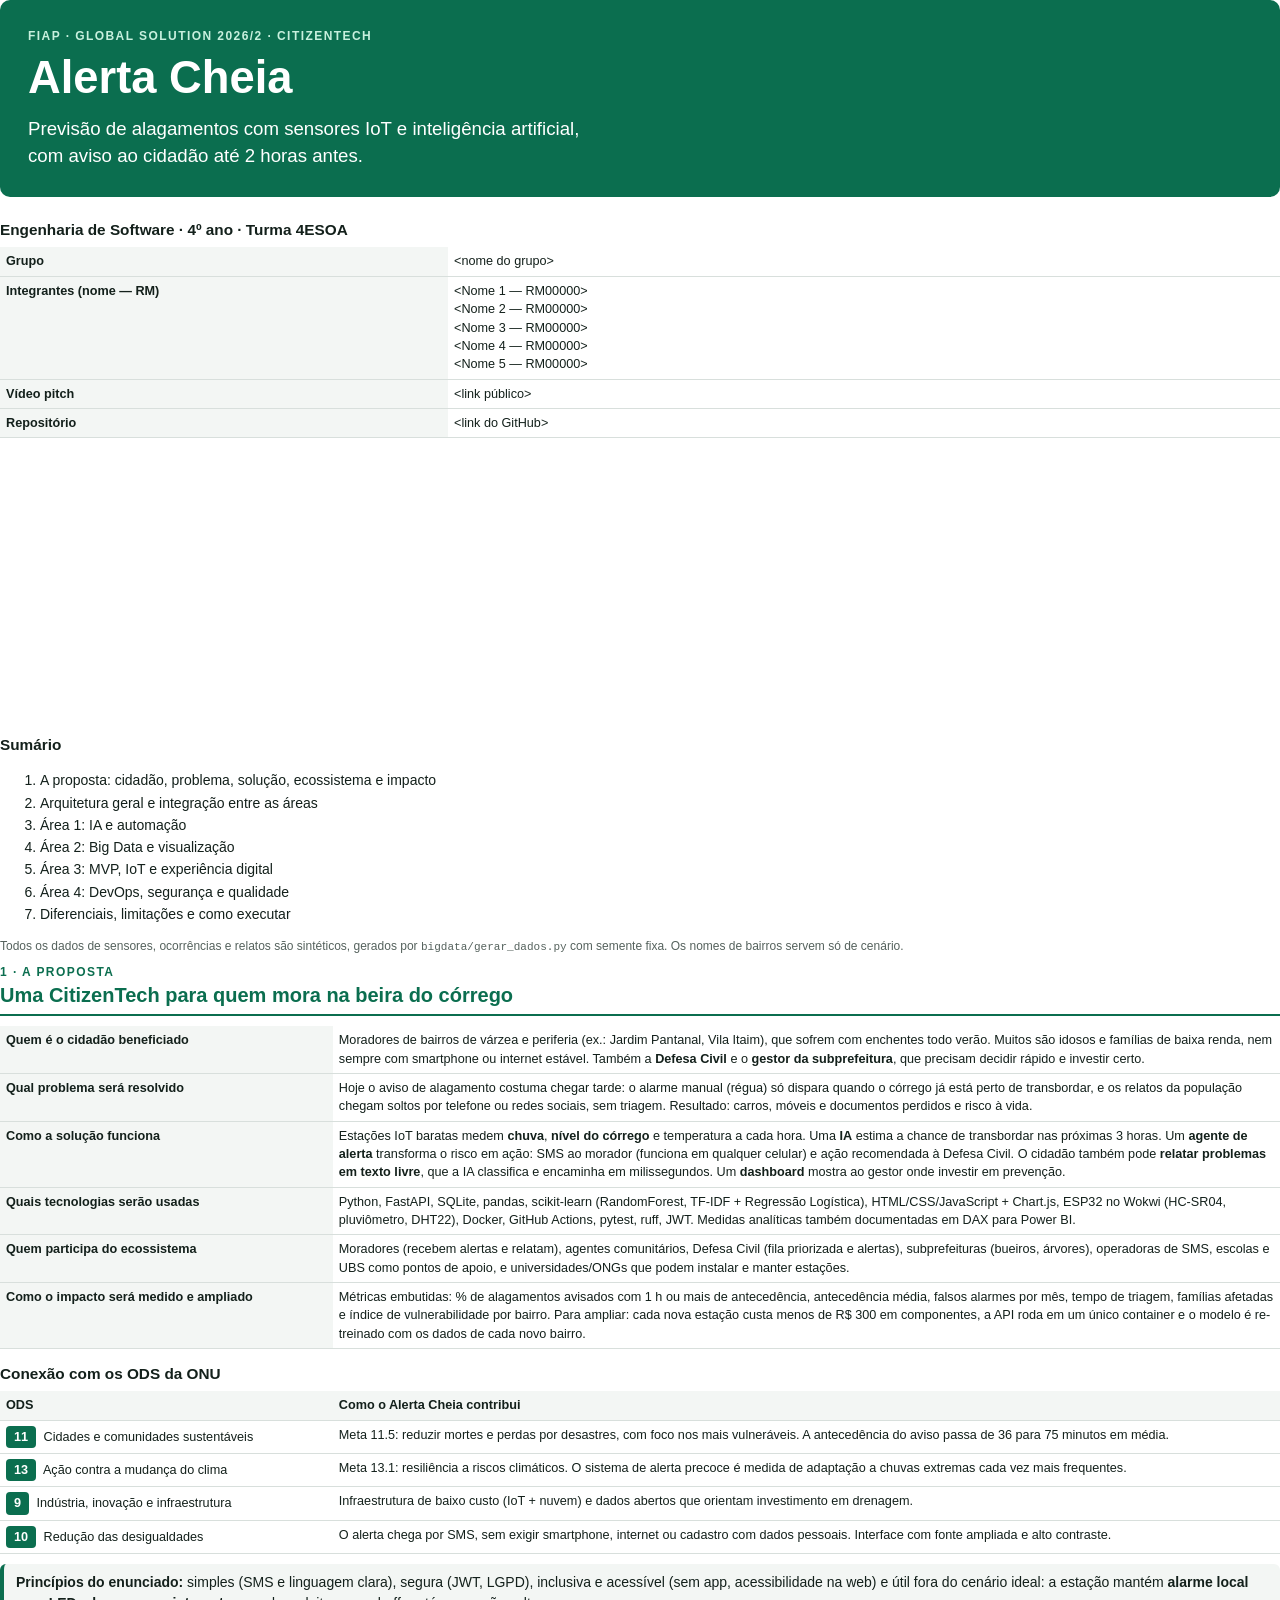
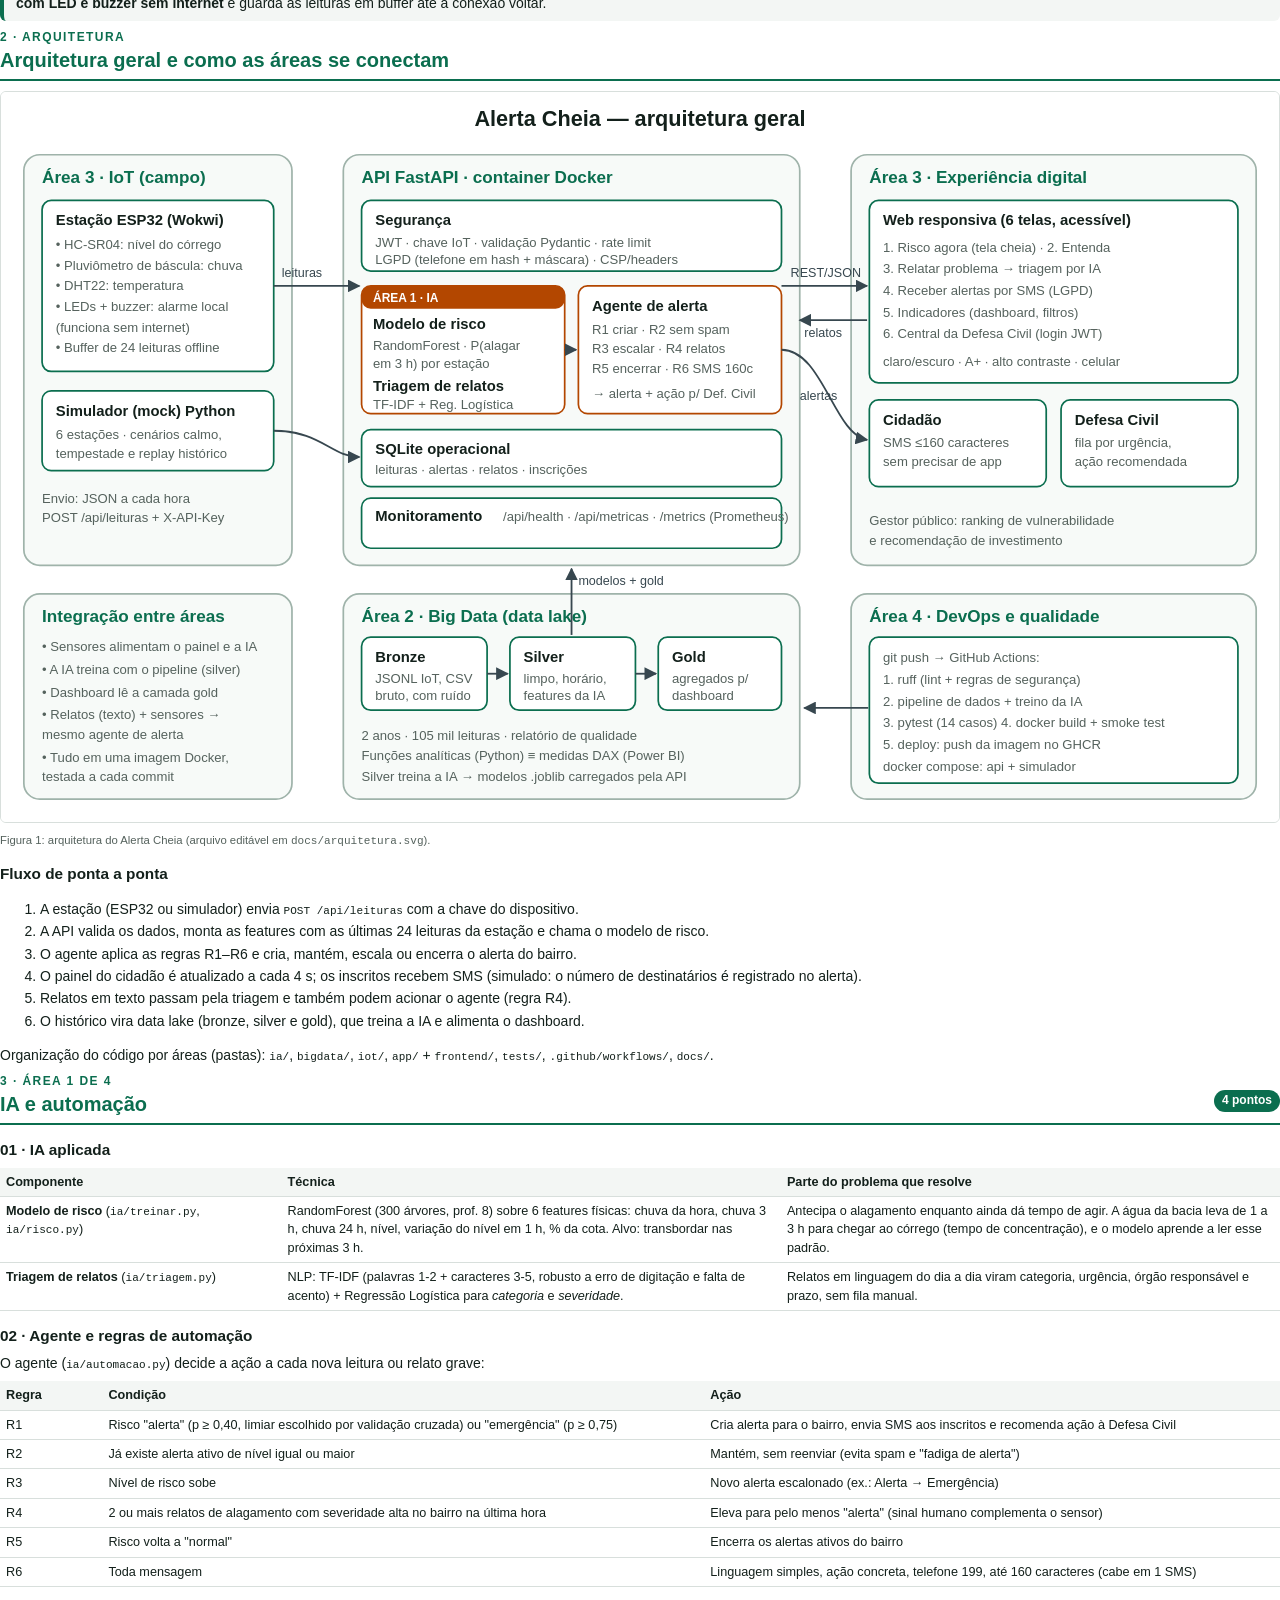
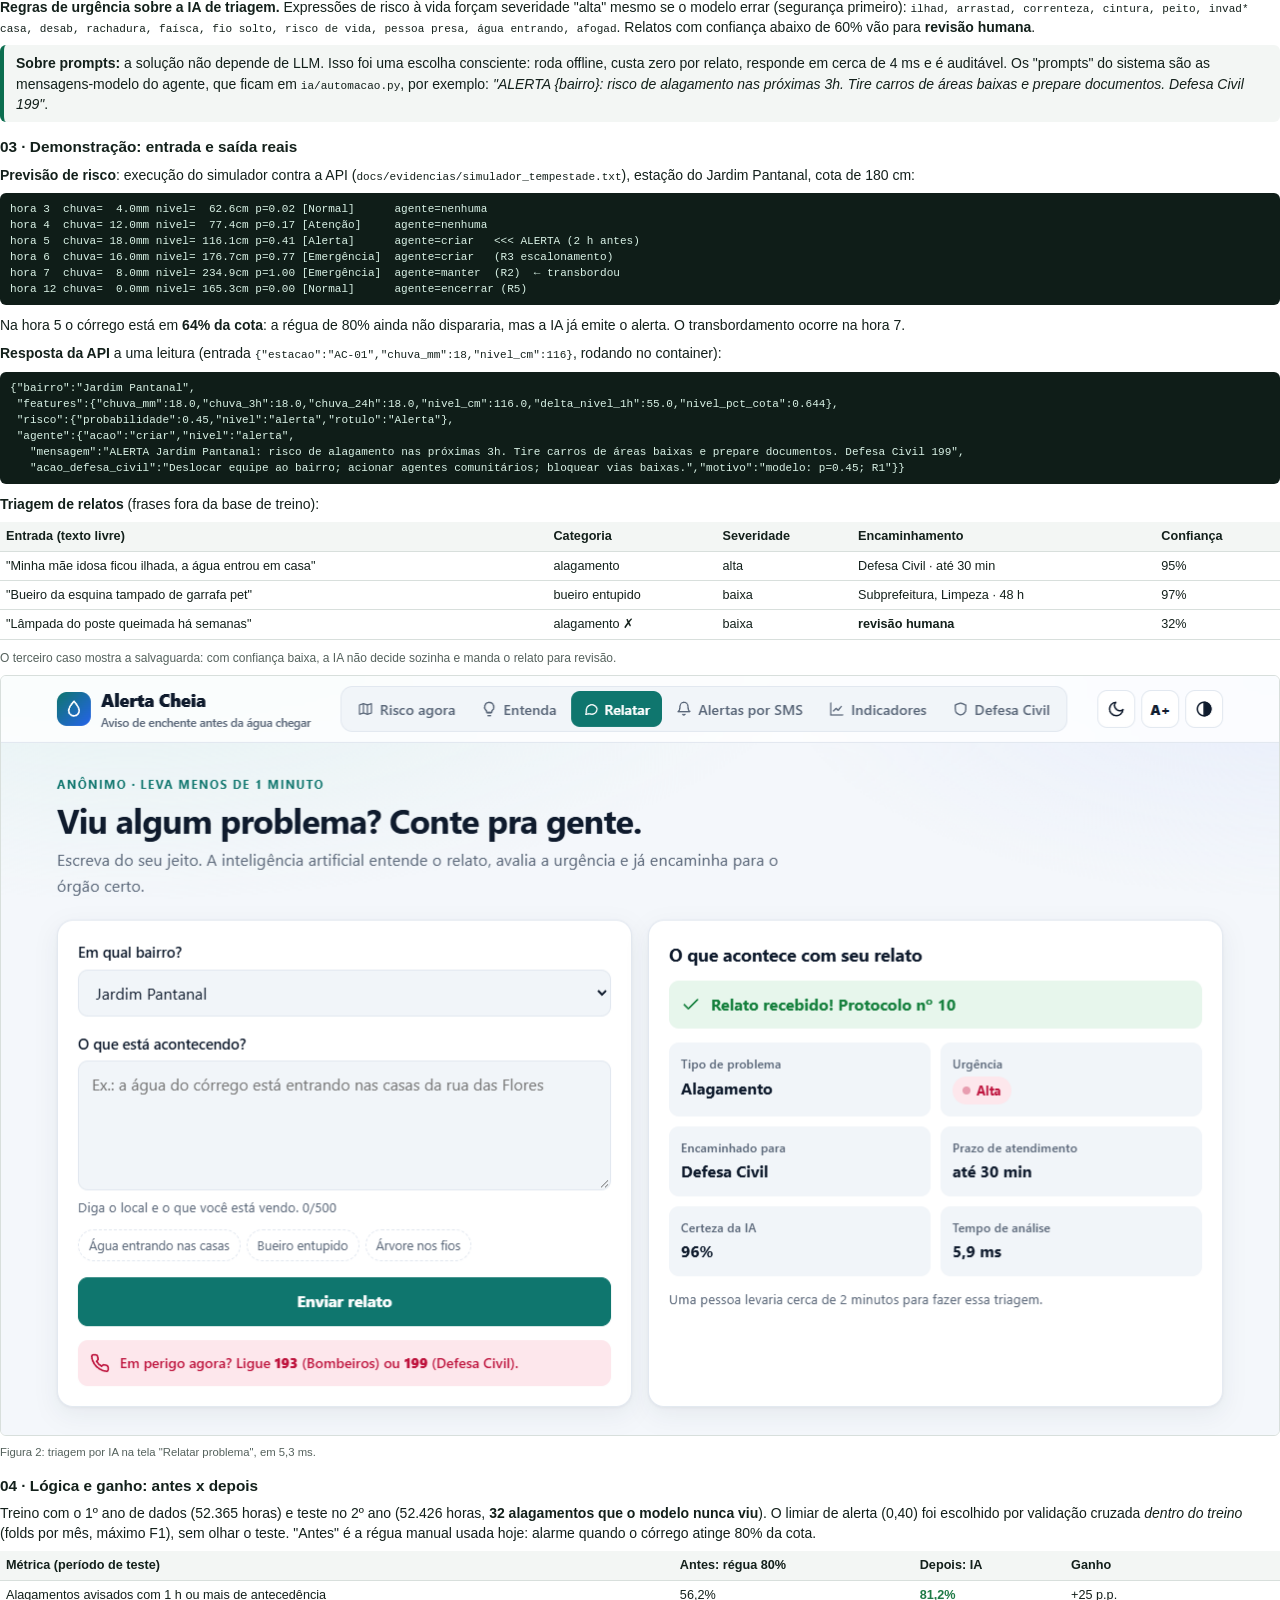
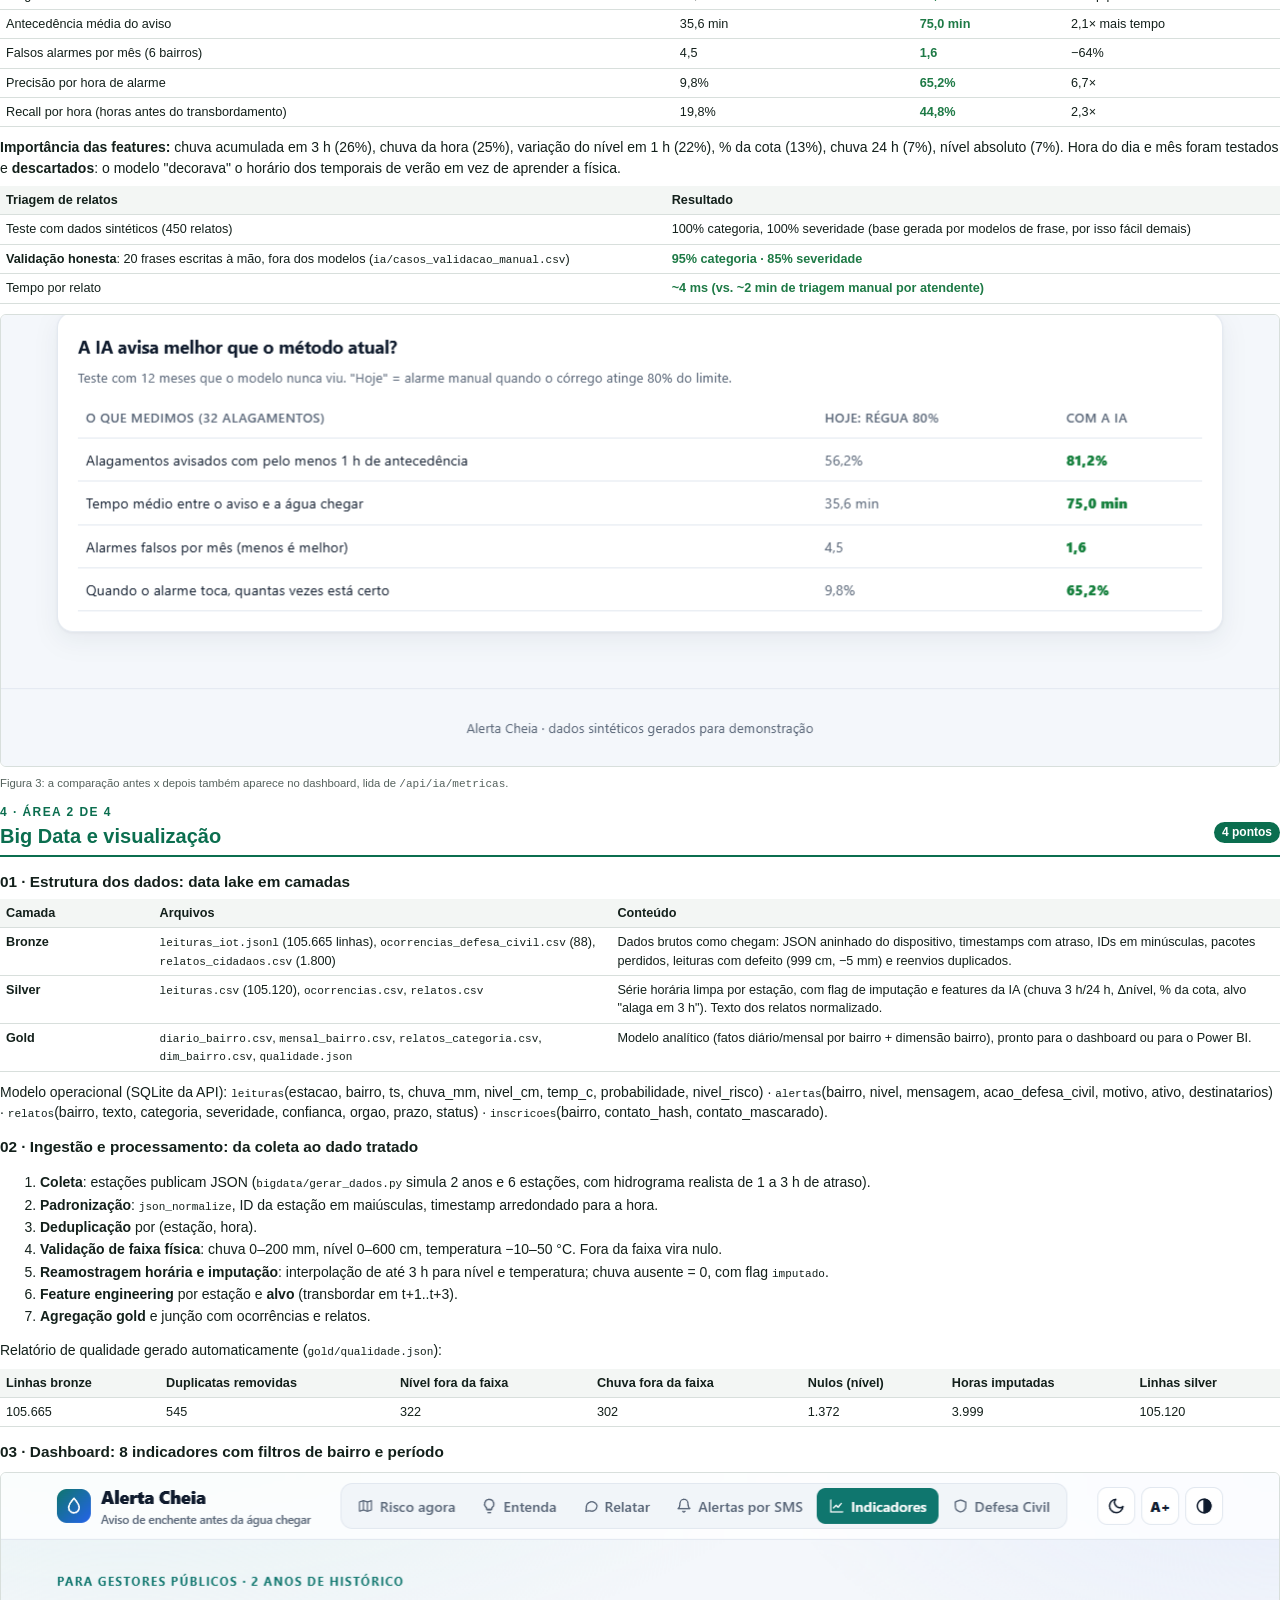
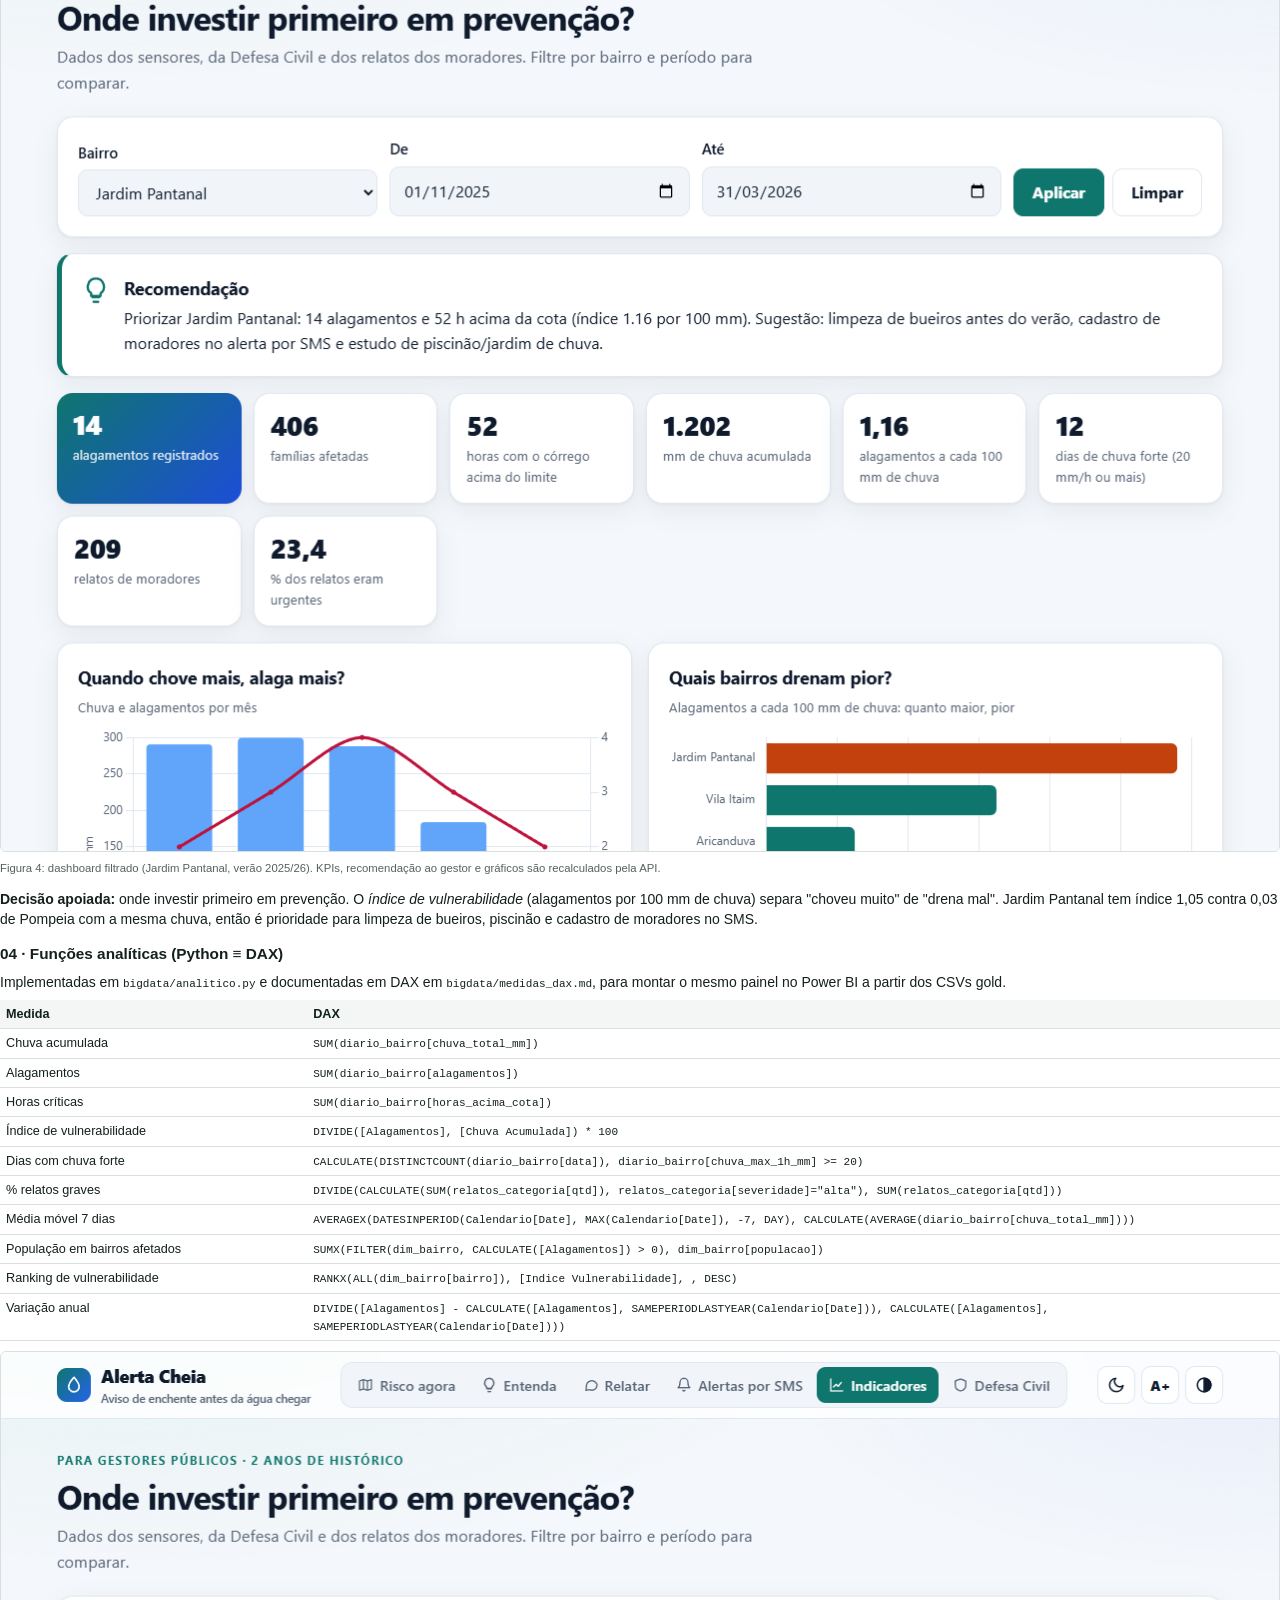
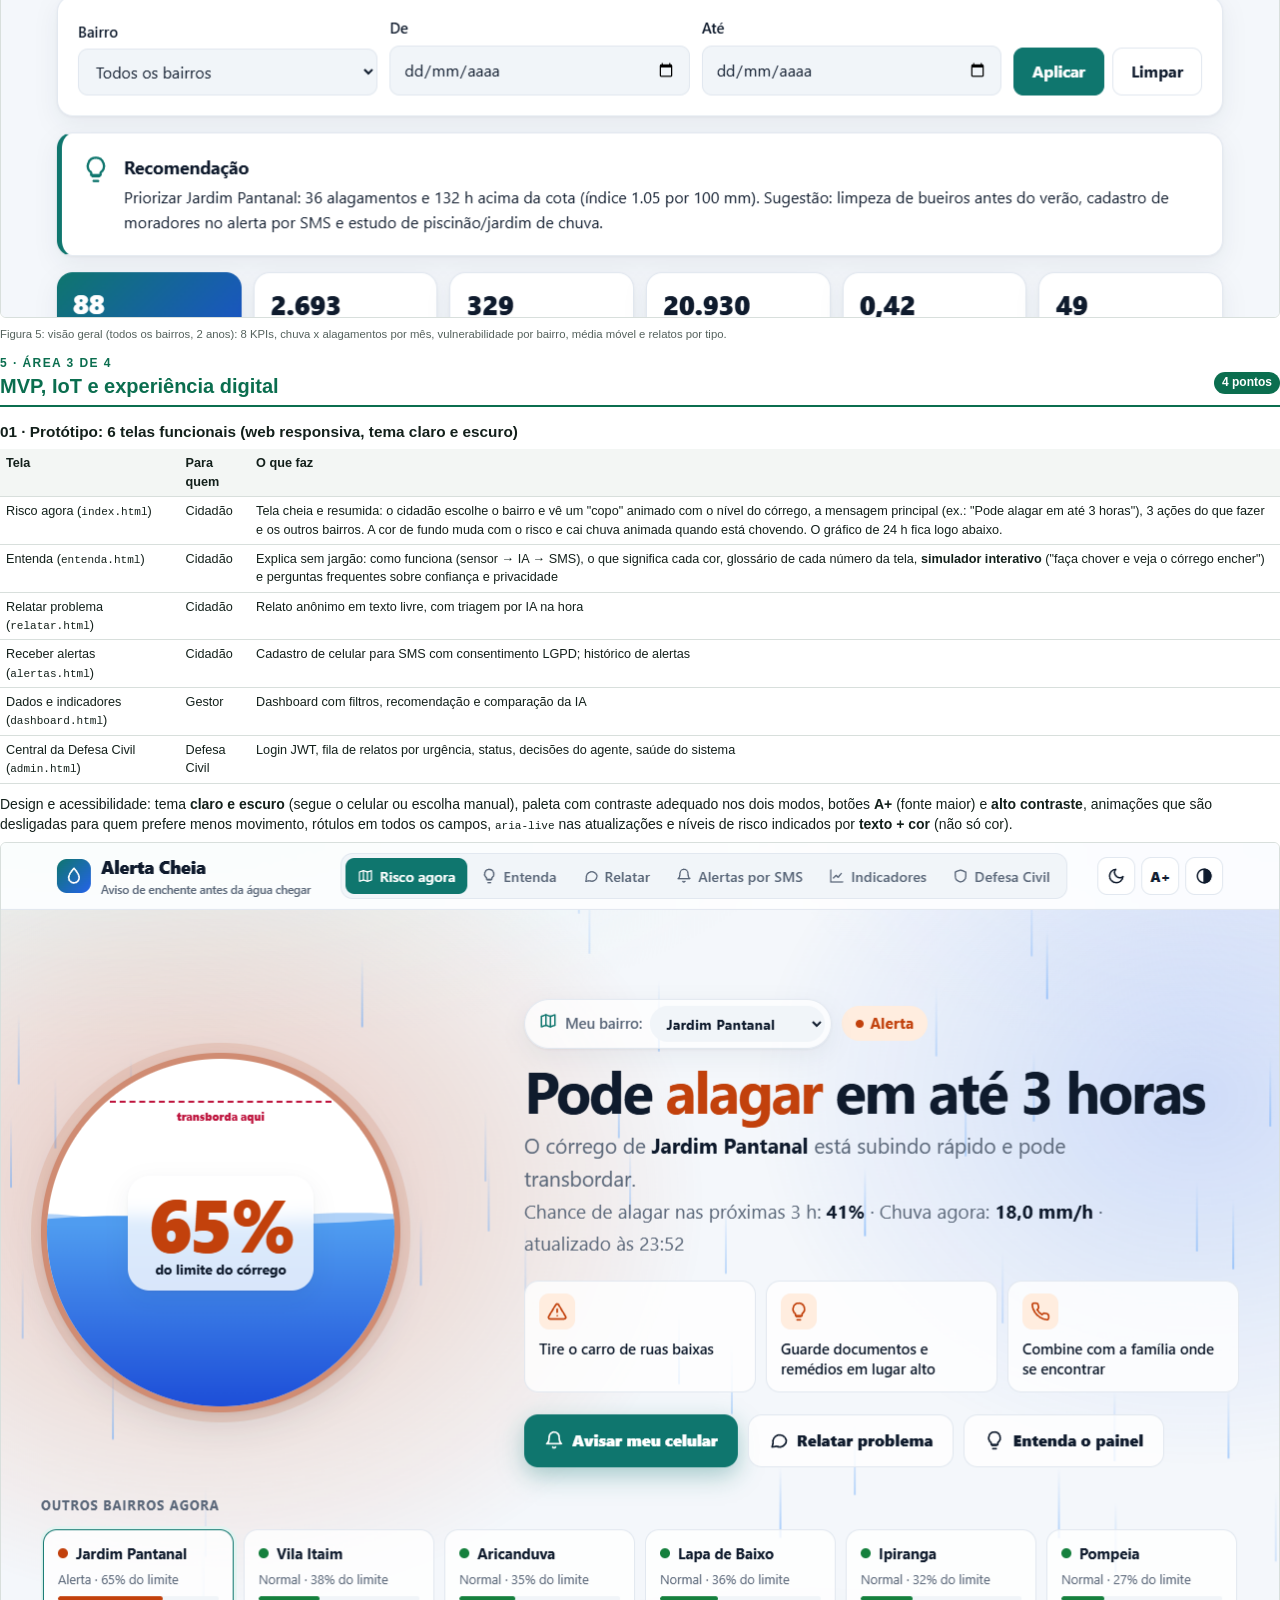
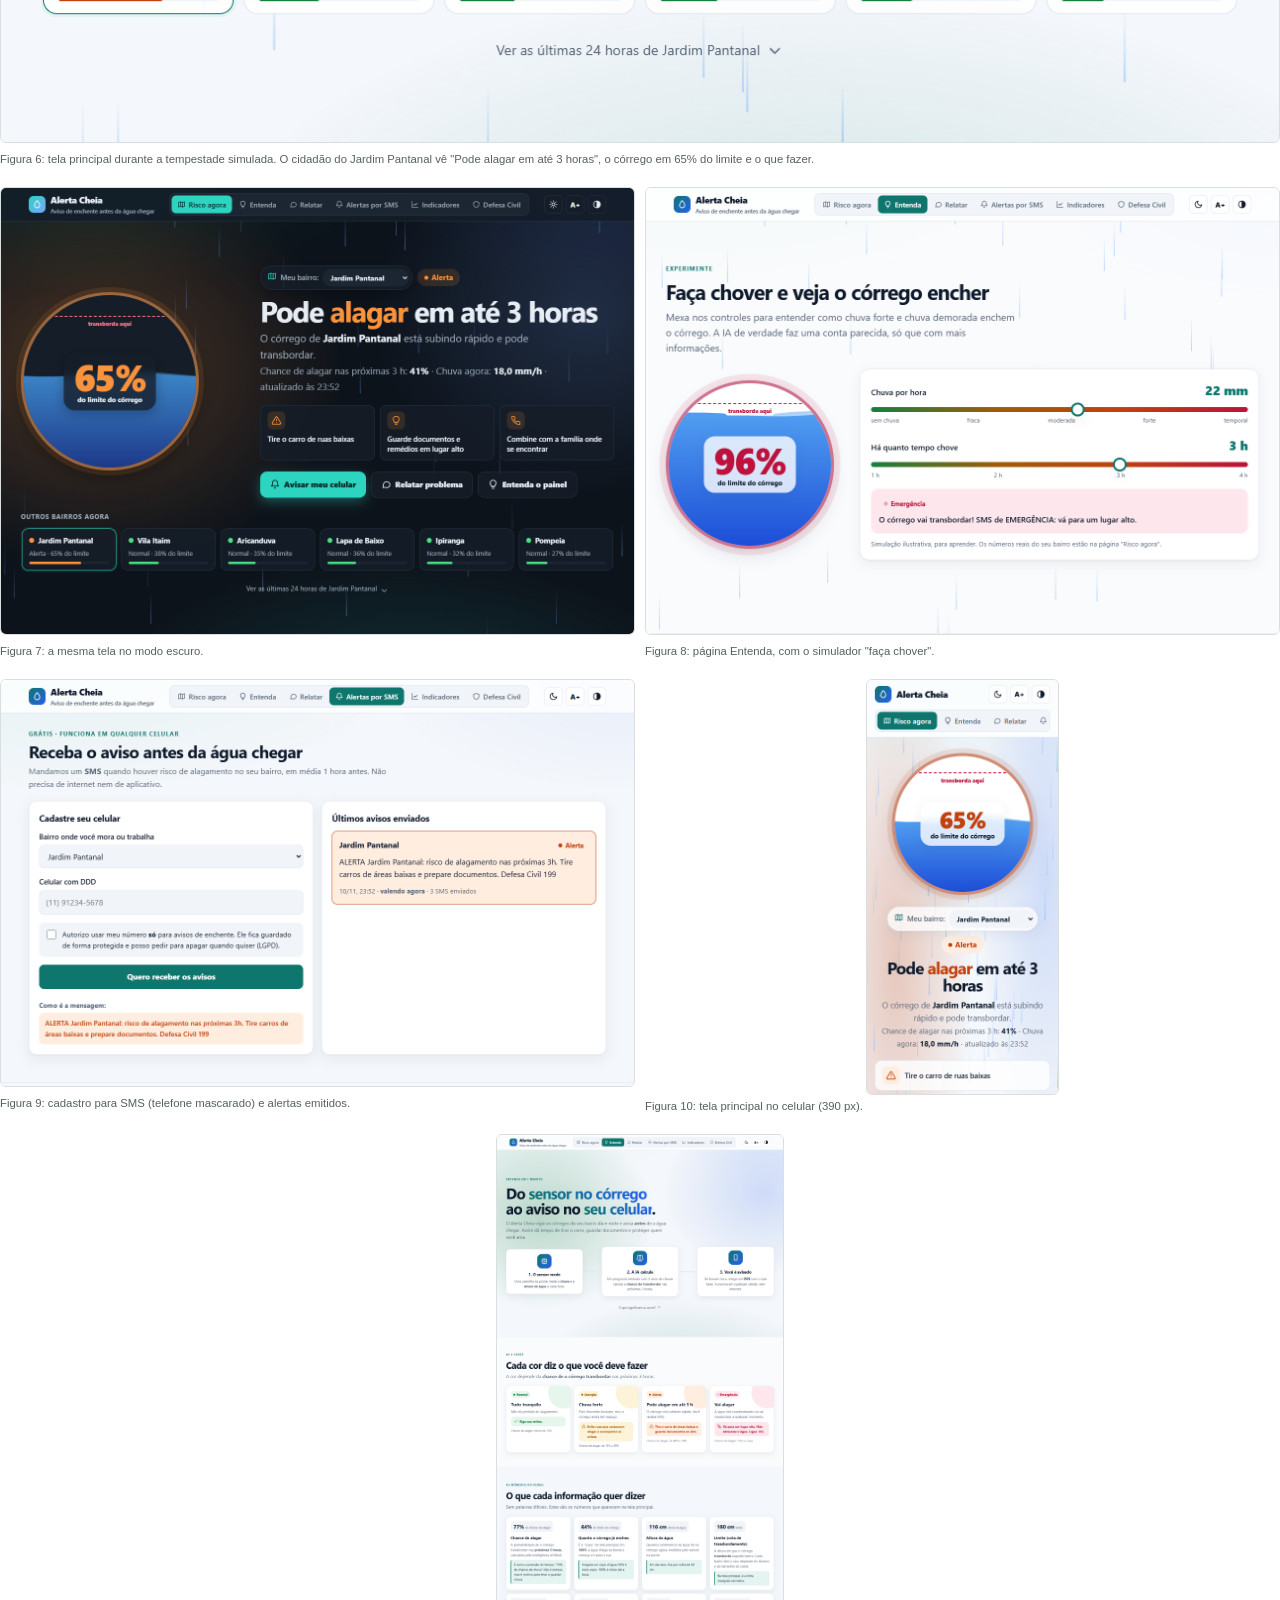
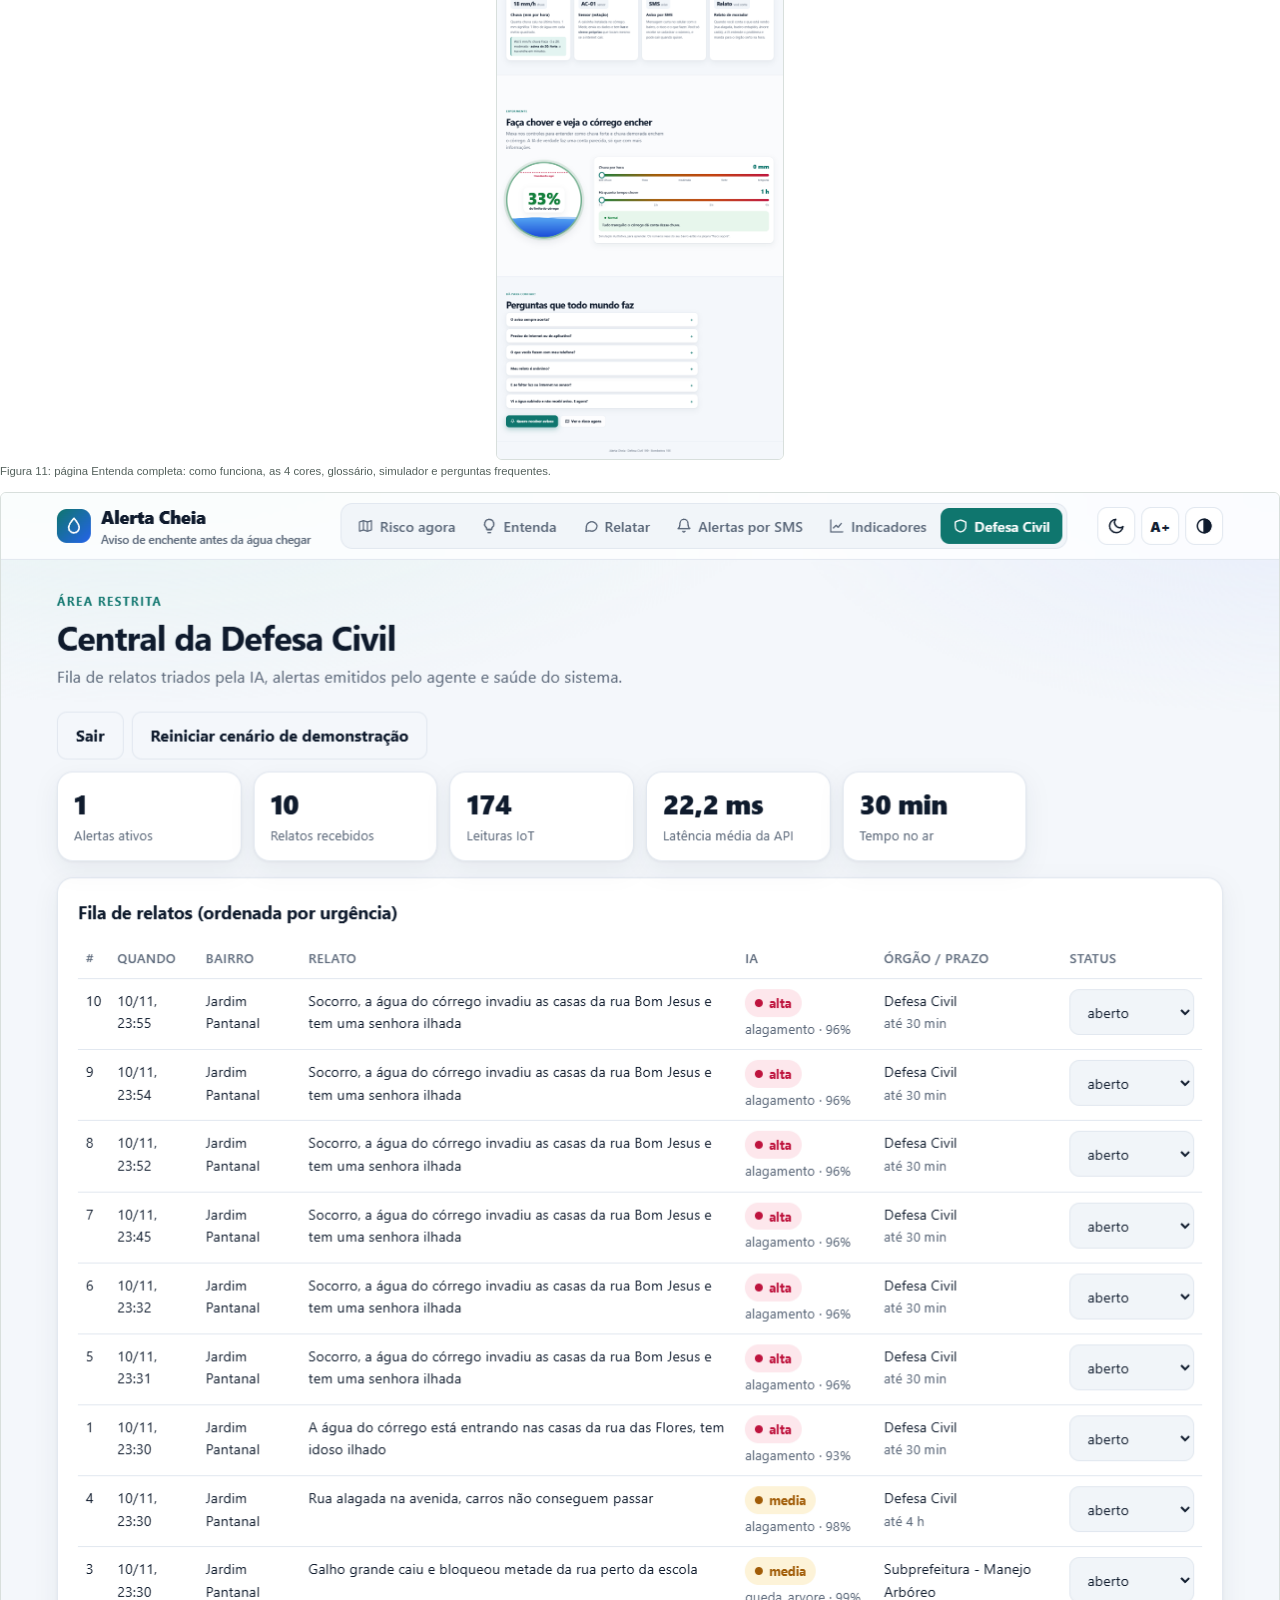
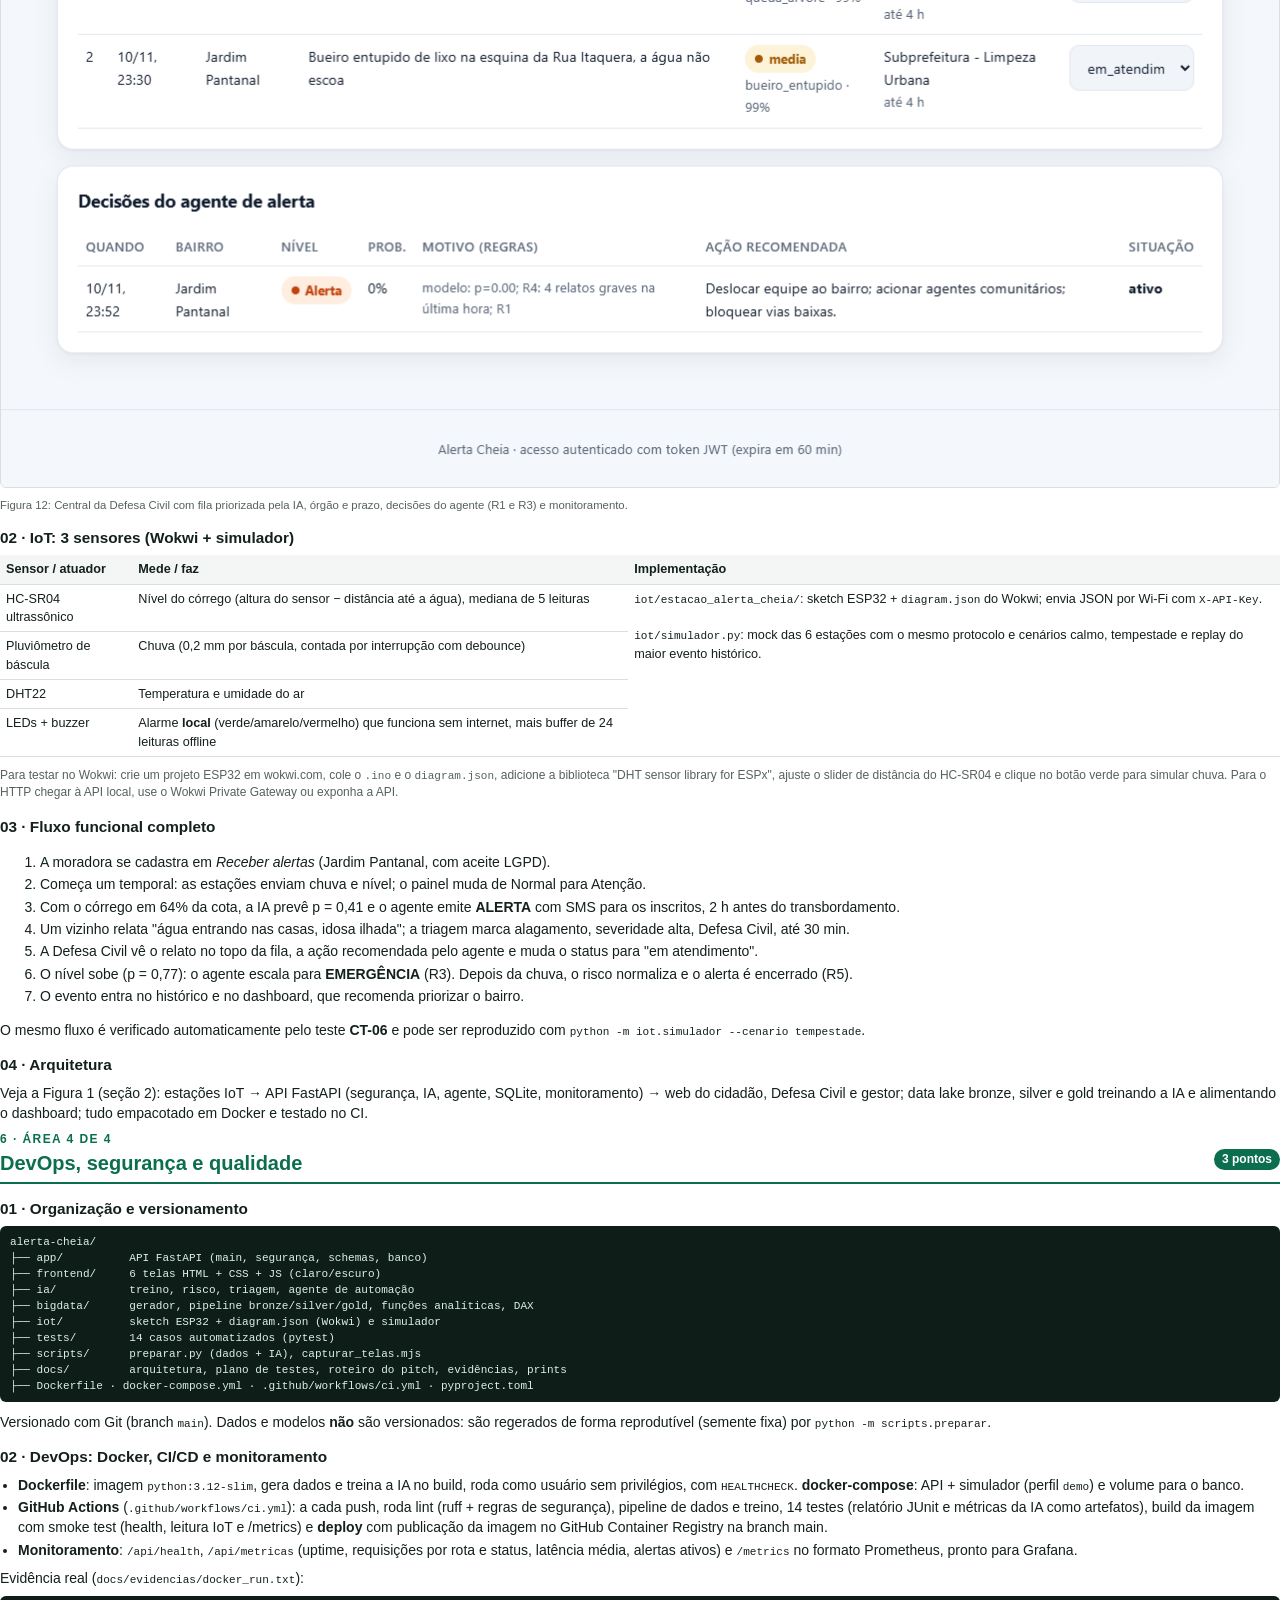
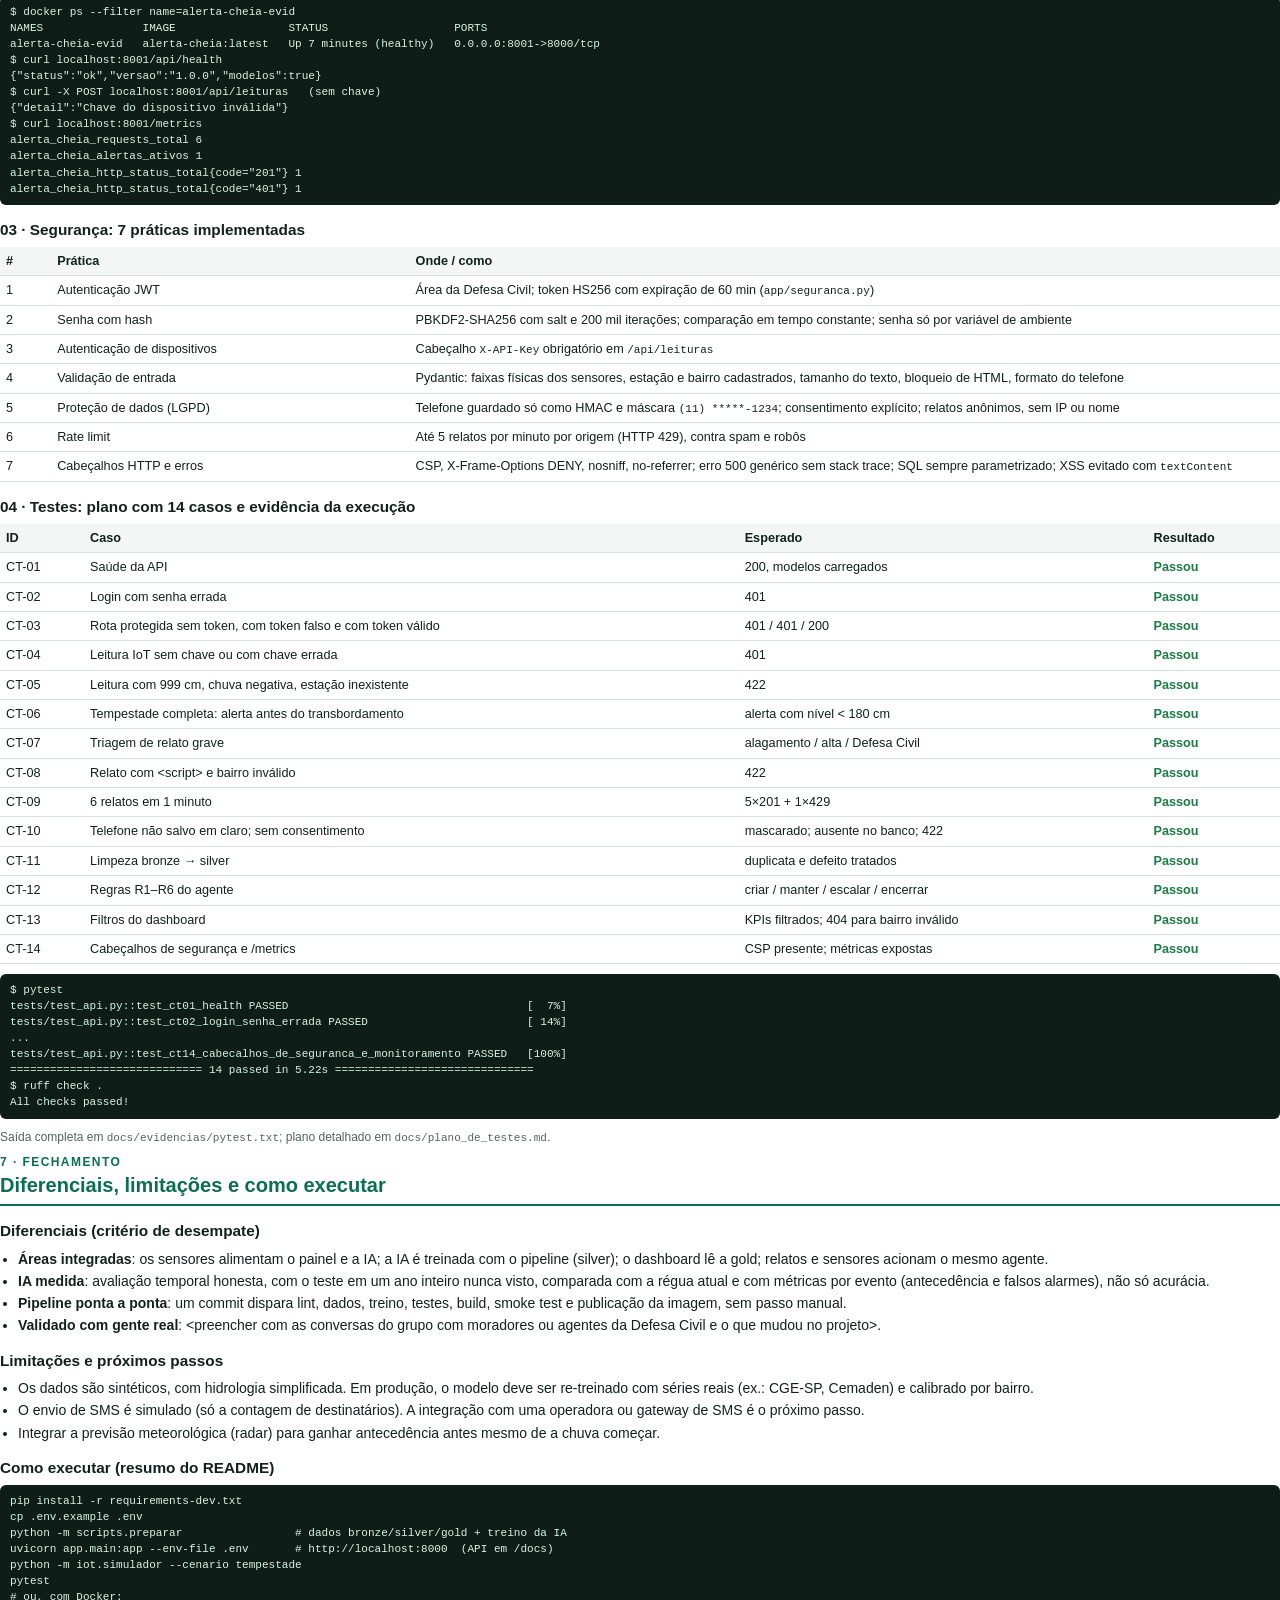
==== commit a663b95c: "feat(frontend): novo visual com tema claro/escuro, tela principal em tela cheia e página Entenda - P" ====
--- a/docs/entregaveis.html
+++ b/docs/entregaveis.html
@@ -246,25 +246,37 @@
 <section class="quebra">
   <div class="eyebrow">5 · Área 3 de 4</div>
   <h2>MVP, IoT e experiência digital <span class="pts">4 pontos</span></h2>
-  <h3>01 · Protótipo: 5 telas funcionais (web responsiva)</h3>
+  <h3>01 · Protótipo: 6 telas funcionais (web responsiva, tema claro e escuro)</h3>
   <table>
     <tr><th>Tela</th><th>Para quem</th><th>O que faz</th></tr>
-    <tr><td>Painel de risco (<code>index.html</code>)</td><td>Cidadão</td><td>Risco por bairro em tempo real, % da cota, faixa de alerta, gráfico de 24 h</td></tr>
+    <tr><td>Risco agora (<code>index.html</code>)</td><td>Cidadão</td><td>Tela cheia e resumida: o cidadão escolhe o bairro e vê um "copo" animado com o nível do córrego, a mensagem principal (ex.: "Pode alagar em até 3 horas"), 3 ações do que fazer e os outros bairros. A cor de fundo muda com o risco e cai chuva animada quando está chovendo. O gráfico de 24 h fica logo abaixo.</td></tr>
+    <tr><td>Entenda (<code>entenda.html</code>)</td><td>Cidadão</td><td>Explica sem jargão: como funciona (sensor → IA → SMS), o que significa cada cor, glossário de cada número da tela, <b>simulador interativo</b> ("faça chover e veja o córrego encher") e perguntas frequentes sobre confiança e privacidade</td></tr>
     <tr><td>Relatar problema (<code>relatar.html</code>)</td><td>Cidadão</td><td>Relato anônimo em texto livre, com triagem por IA na hora</td></tr>
     <tr><td>Receber alertas (<code>alertas.html</code>)</td><td>Cidadão</td><td>Cadastro de celular para SMS com consentimento LGPD; histórico de alertas</td></tr>
     <tr><td>Dados e indicadores (<code>dashboard.html</code>)</td><td>Gestor</td><td>Dashboard com filtros, recomendação e comparação da IA</td></tr>
     <tr><td>Central da Defesa Civil (<code>admin.html</code>)</td><td>Defesa Civil</td><td>Login JWT, fila de relatos por urgência, status, decisões do agente, saúde do sistema</td></tr>
   </table>
-  <p>Acessibilidade: botões <strong>A+</strong> (fonte maior) e <strong>alto contraste</strong>, link "pular para o conteúdo", rótulos em todos os campos, <code>aria-live</code> nas atualizações e níveis de risco indicados por <strong>texto + cor</strong> (não só cor). Layout funciona no celular.</p>
-  <figure><img src="prints/01_painel_risco.png" style="max-height:150mm;object-fit:cover;object-position:top" alt="Painel de risco"><figcaption>Figura 6: painel de risco durante a tempestade simulada. O Jardim Pantanal está em emergência e os demais bairros seguem normais.</figcaption></figure>
+  <p>Design e acessibilidade: tema <strong>claro e escuro</strong> (segue o celular ou escolha manual), paleta com contraste adequado nos dois modos, botões <strong>A+</strong> (fonte maior) e <strong>alto contraste</strong>, animações que são desligadas para quem prefere menos movimento, rótulos em todos os campos, <code>aria-live</code> nas atualizações e níveis de risco indicados por <strong>texto + cor</strong> (não só cor).</p>
+  <figure><img src="prints/01_painel_risco.png" alt="Risco agora"><figcaption>Figura 6: tela principal durante a tempestade simulada. O cidadão do Jardim Pantanal vê "Pode alagar em até 3 horas", o córrego em 65% do limite e o que fazer.</figcaption></figure>
 </section>
 
 <section class="quebra">
   <div class="grade2">
-    <figure><img src="prints/03_alertas.png" alt="Receber alertas"><figcaption>Figura 7: cadastro para SMS (telefone mascarado) e alertas emitidos.</figcaption></figure>
-    <figure><img src="prints/07_mobile_painel.png" style="max-height:110mm;width:auto;display:block;margin:auto" alt="Celular"><figcaption>Figura 8: painel no celular (390 px).</figcaption></figure>
+    <figure><img src="prints/09_painel_escuro.png" alt="Modo escuro"><figcaption>Figura 7: a mesma tela no modo escuro.</figcaption></figure>
+    <figure><img src="prints/14_entenda_simulador.png" alt="Simulador"><figcaption>Figura 8: página Entenda, com o simulador "faça chover".</figcaption></figure>
   </div>
-  <figure><img src="prints/06_defesa_civil.png" alt="Defesa Civil"><figcaption>Figura 9: Central da Defesa Civil com fila priorizada pela IA, órgão e prazo, decisões do agente (R1 e R3) e monitoramento.</figcaption></figure>
+  <div class="grade2">
+    <figure><img src="prints/03_alertas.png" alt="Receber alertas"><figcaption>Figura 9: cadastro para SMS (telefone mascarado) e alertas emitidos.</figcaption></figure>
+    <figure><img src="prints/07_mobile_painel.png" style="max-height:110mm;width:auto;display:block;margin:auto" alt="Celular"><figcaption>Figura 10: tela principal no celular (390 px).</figcaption></figure>
+  </div>
+</section>
+
+<section class="quebra">
+  <figure><img src="prints/12_entenda.png" style="max-height:245mm;width:auto;display:block;margin:auto" alt="Página Entenda"><figcaption>Figura 11: página Entenda completa: como funciona, as 4 cores, glossário, simulador e perguntas frequentes.</figcaption></figure>
+</section>
+
+<section class="quebra">
+  <figure><img src="prints/06_defesa_civil.png" alt="Defesa Civil"><figcaption>Figura 12: Central da Defesa Civil com fila priorizada pela IA, órgão e prazo, decisões do agente (R1 e R3) e monitoramento.</figcaption></figure>
 </section>
 
 <section class="quebra">
@@ -301,7 +313,7 @@
   <h3>01 · Organização e versionamento</h3>
 <pre>alerta-cheia/
 ├── app/          API FastAPI (main, segurança, schemas, banco)
-├── frontend/     5 telas HTML + CSS + JS
+├── frontend/     6 telas HTML + CSS + JS (claro/escuro)
 ├── ia/           treino, risco, triagem, agente de automação
 ├── bigdata/      gerador, pipeline bronze/silver/gold, funções analíticas, DAX
 ├── iot/          sketch ESP32 + diagram.json (Wokwi) e simulador
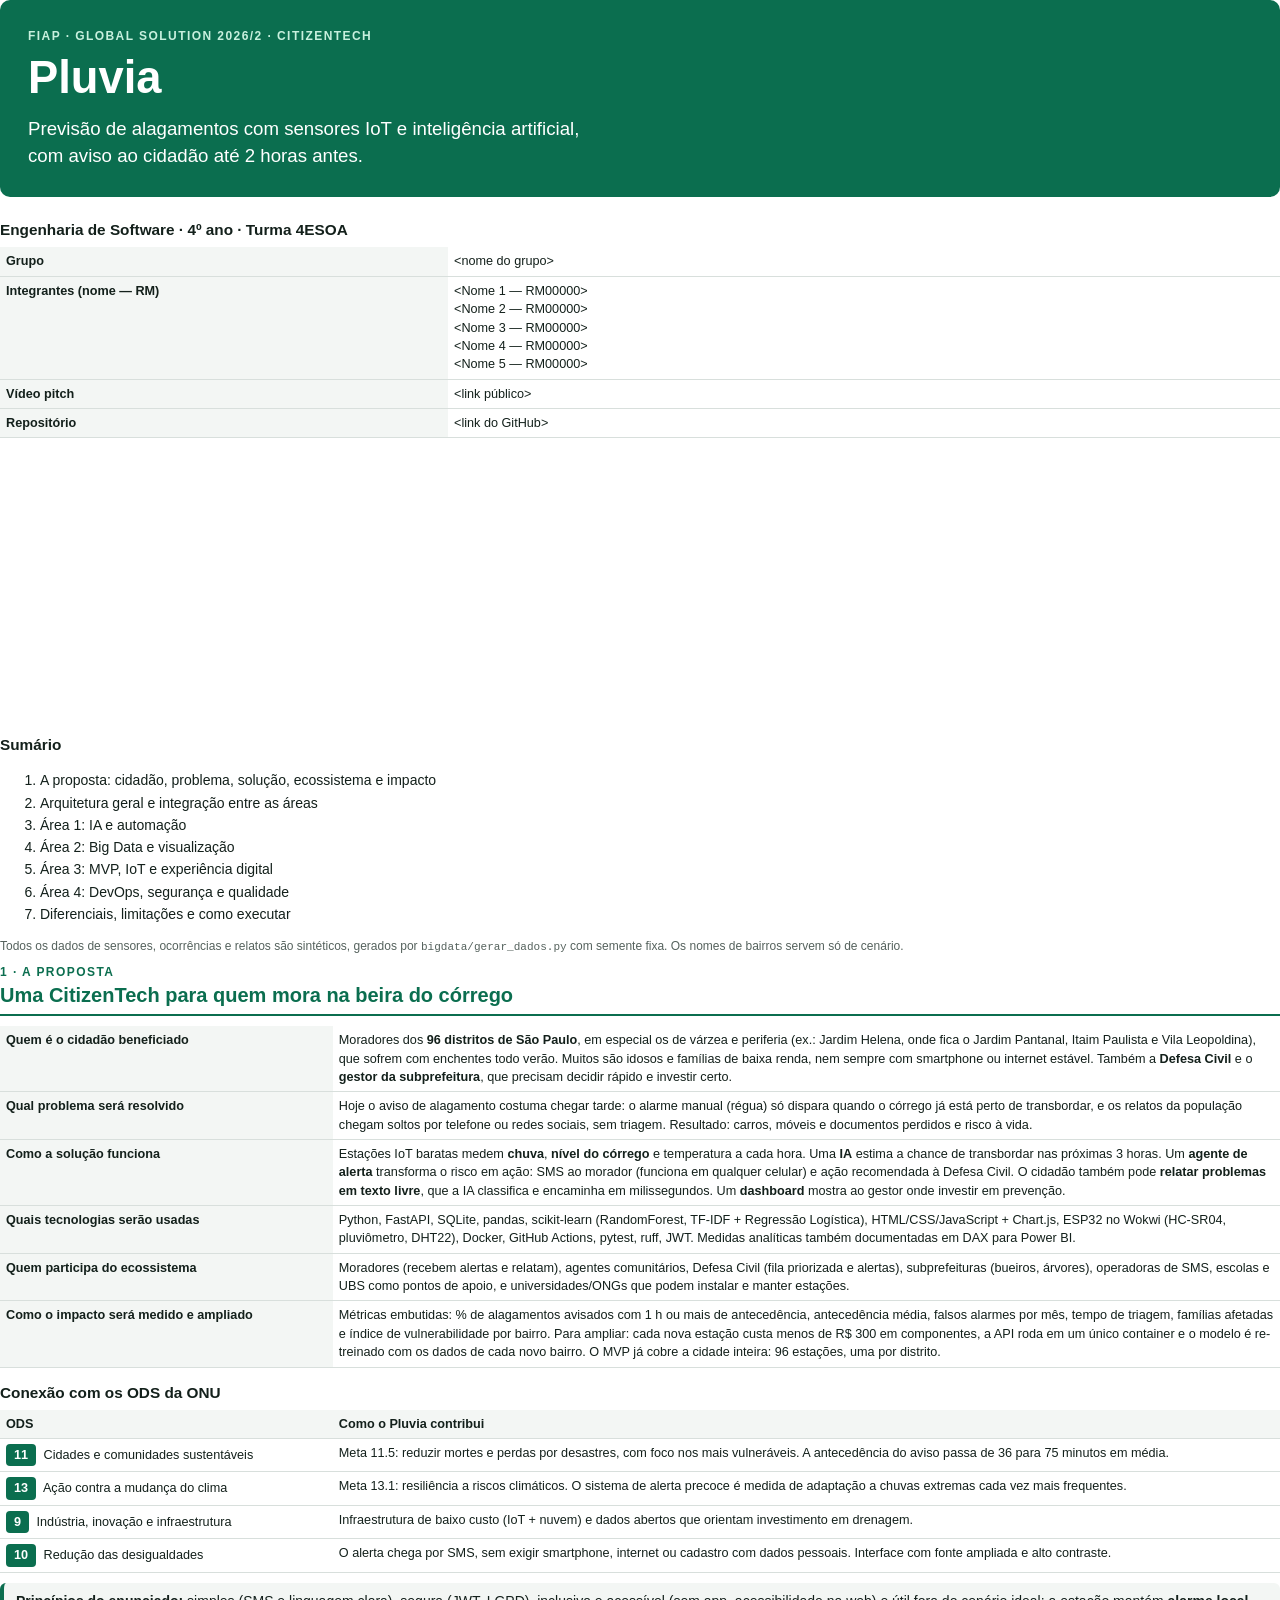
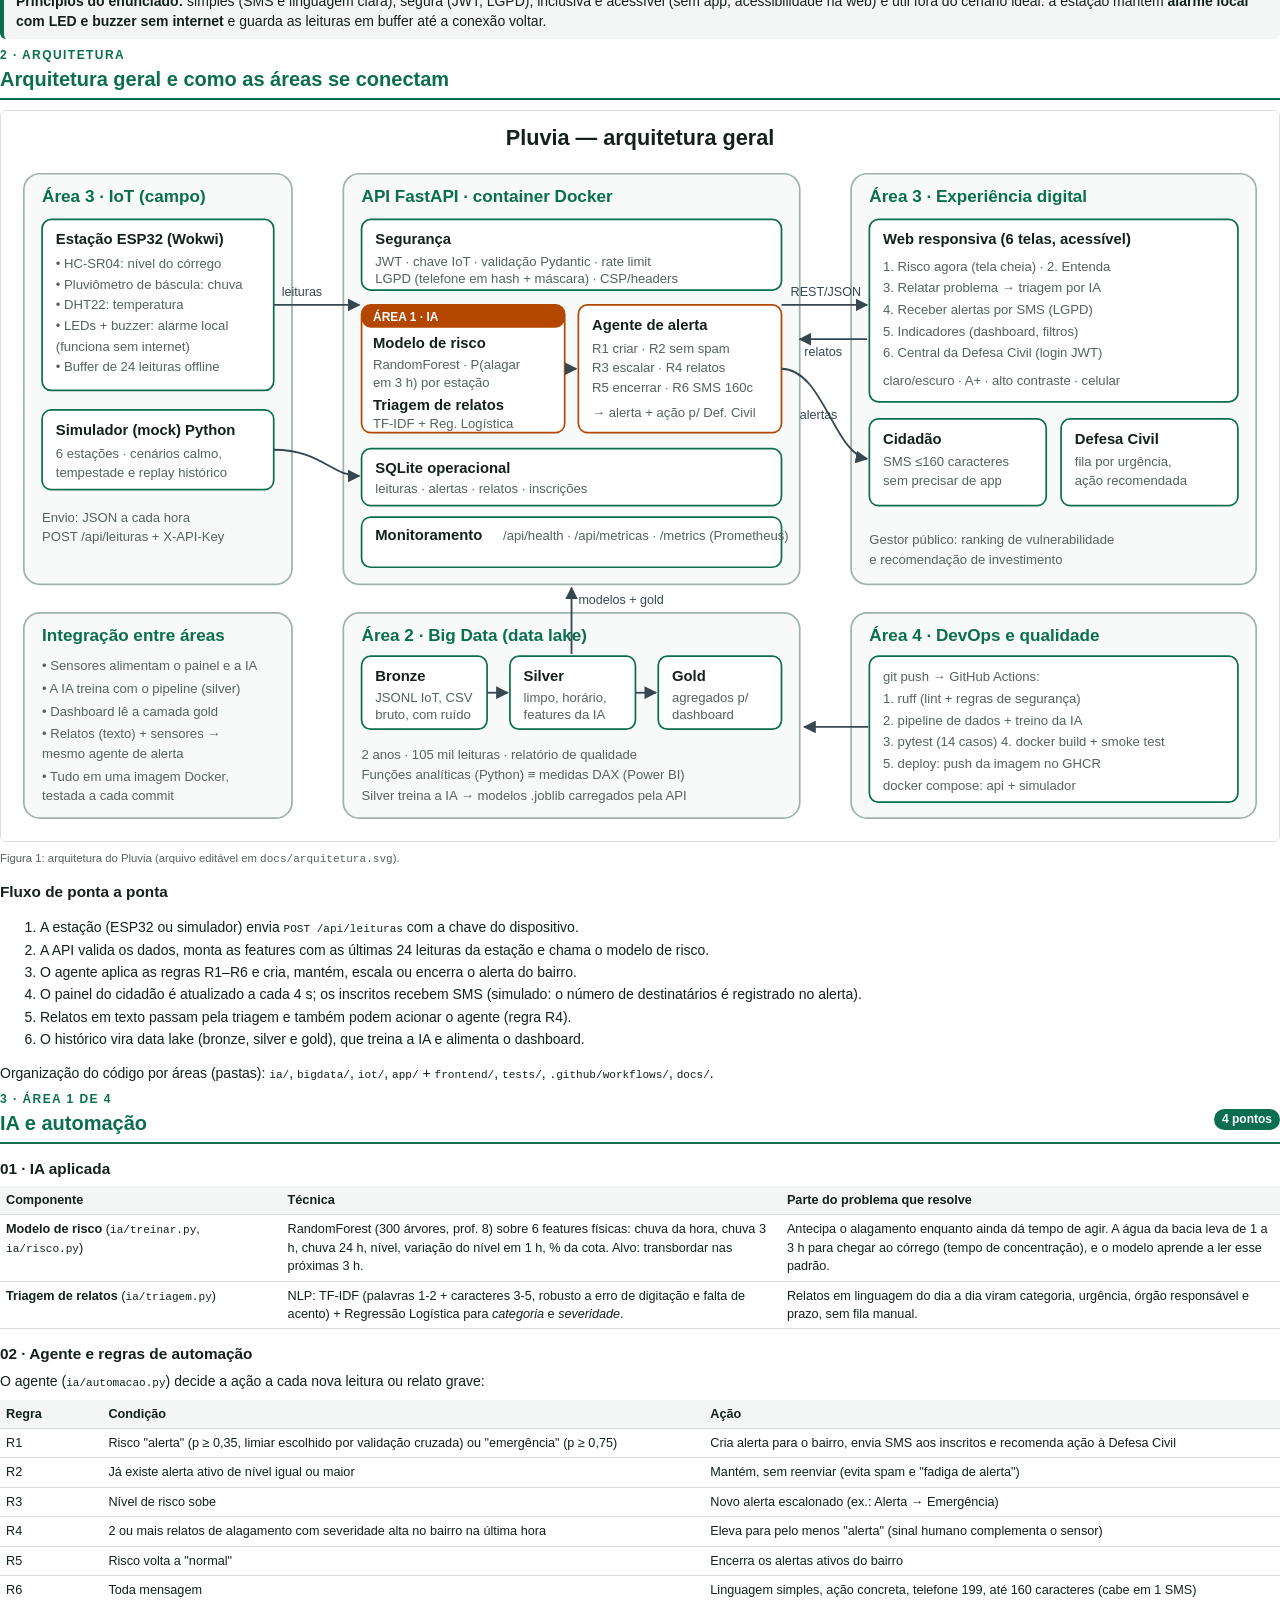
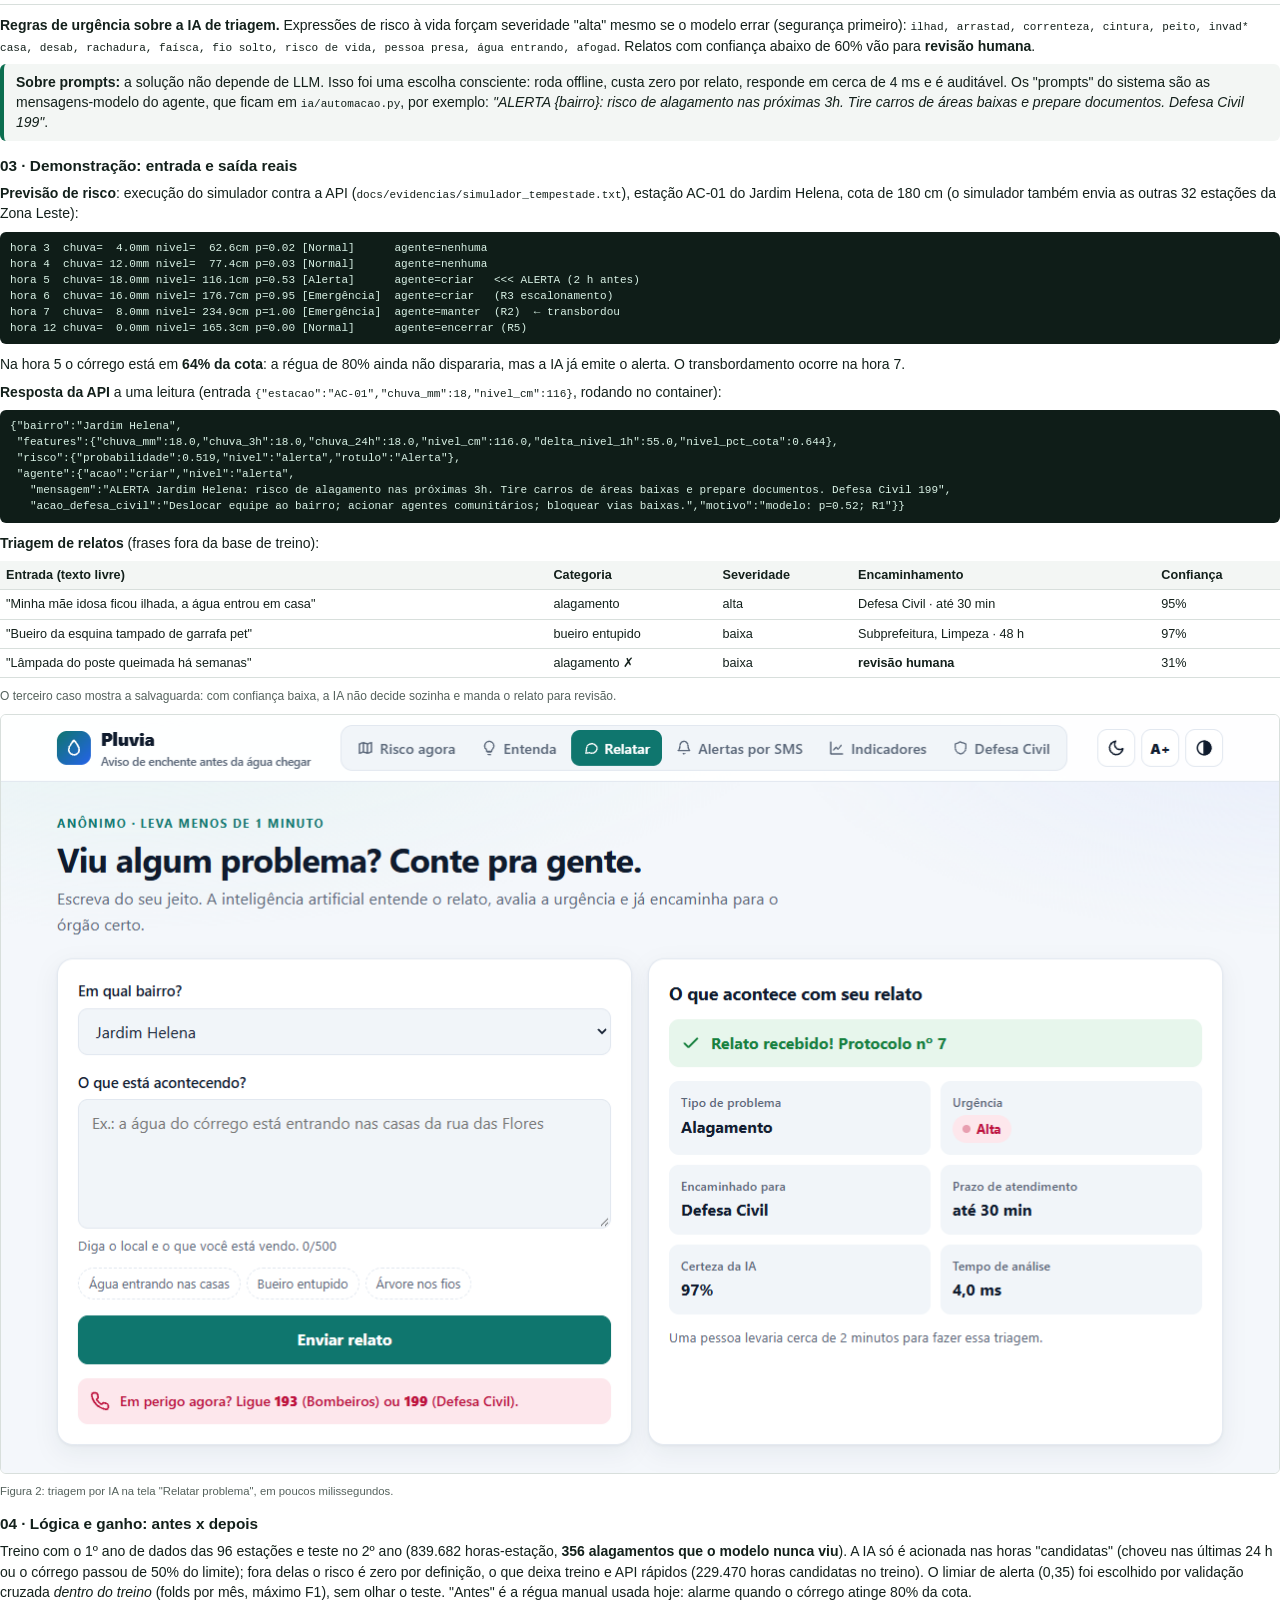
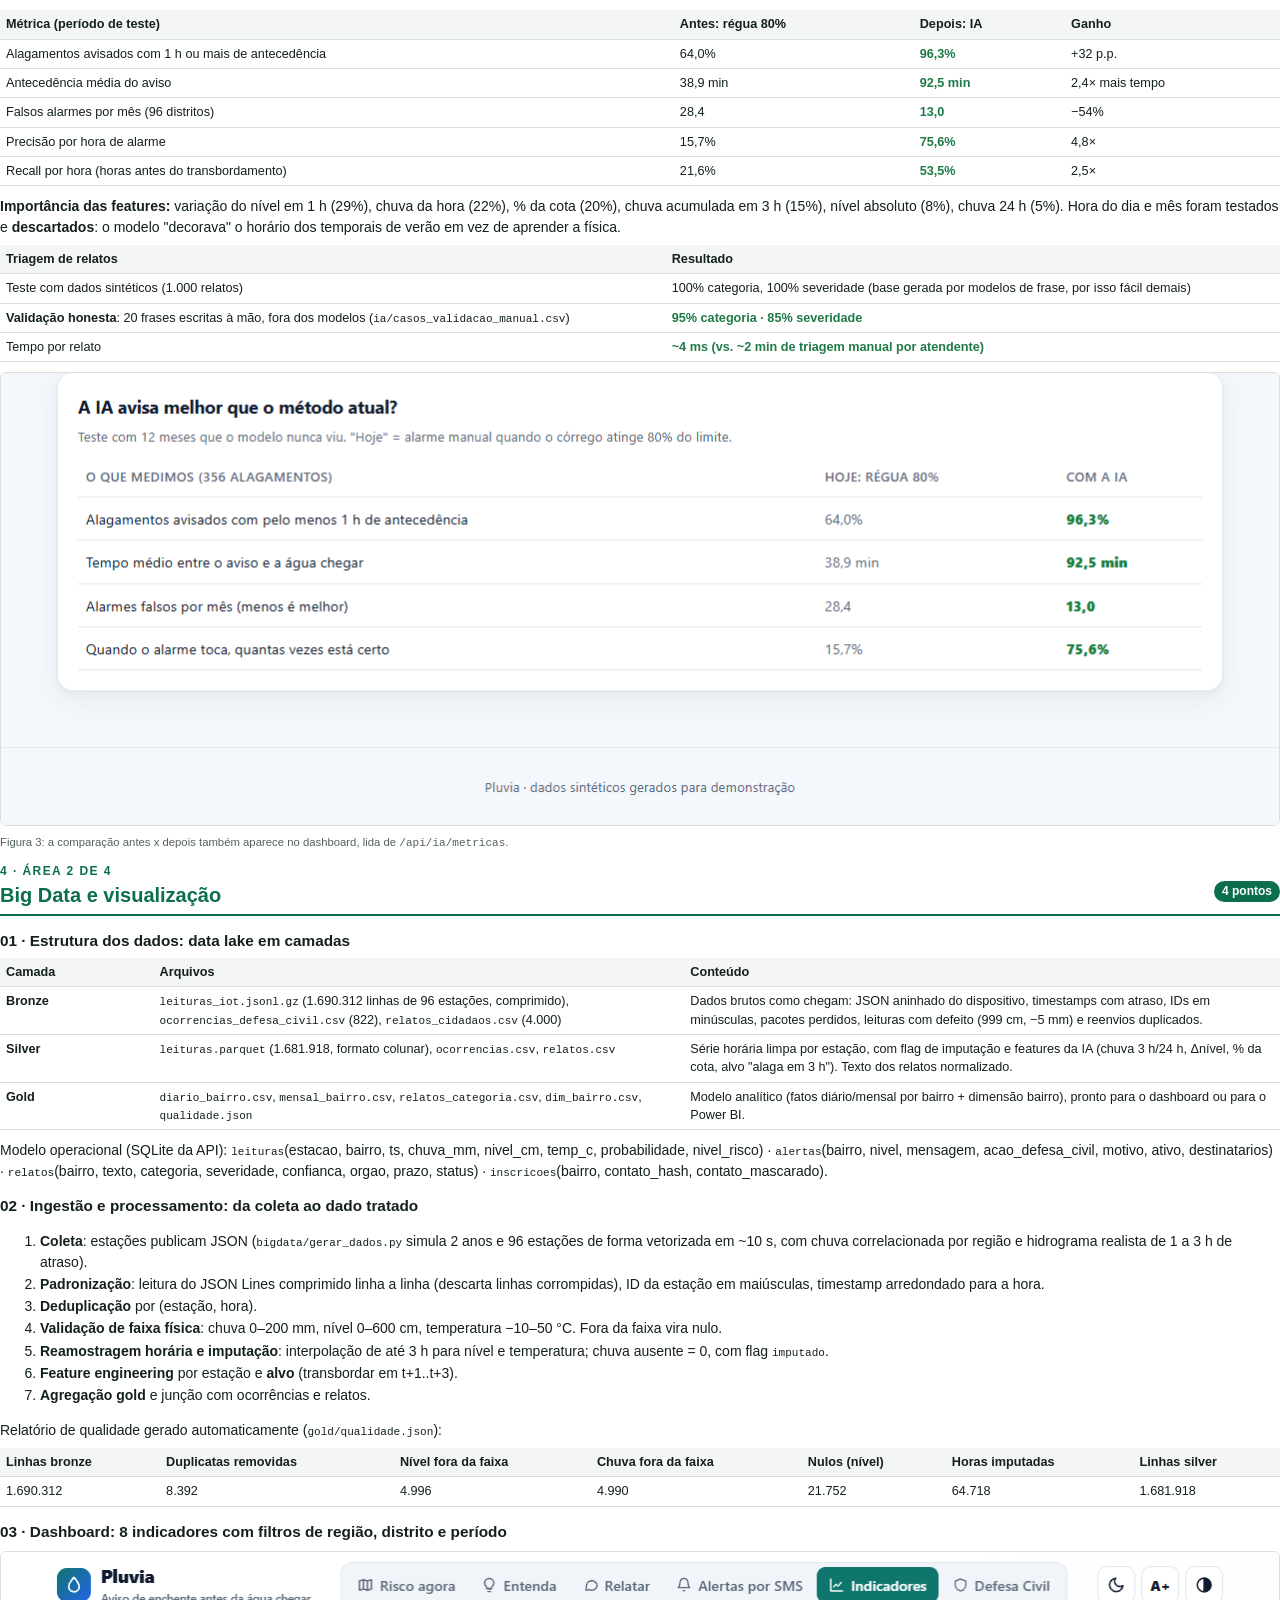
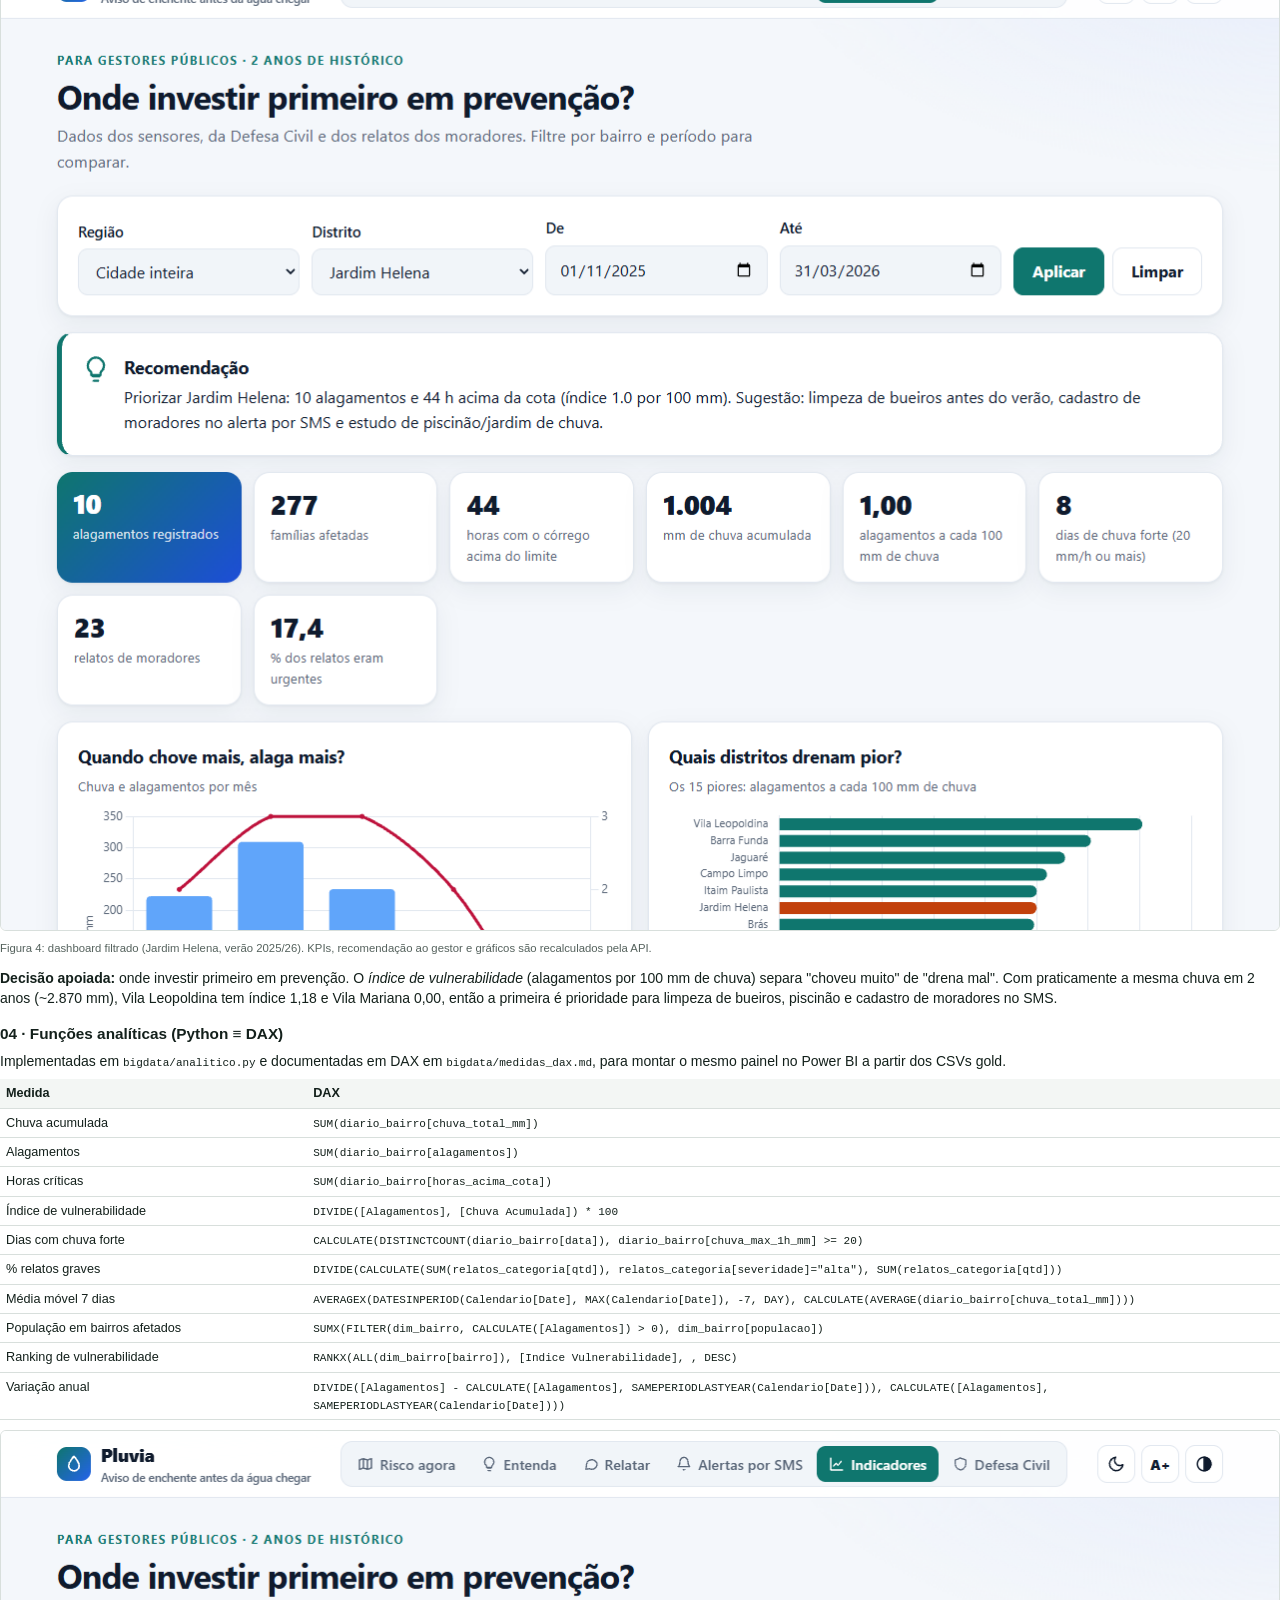
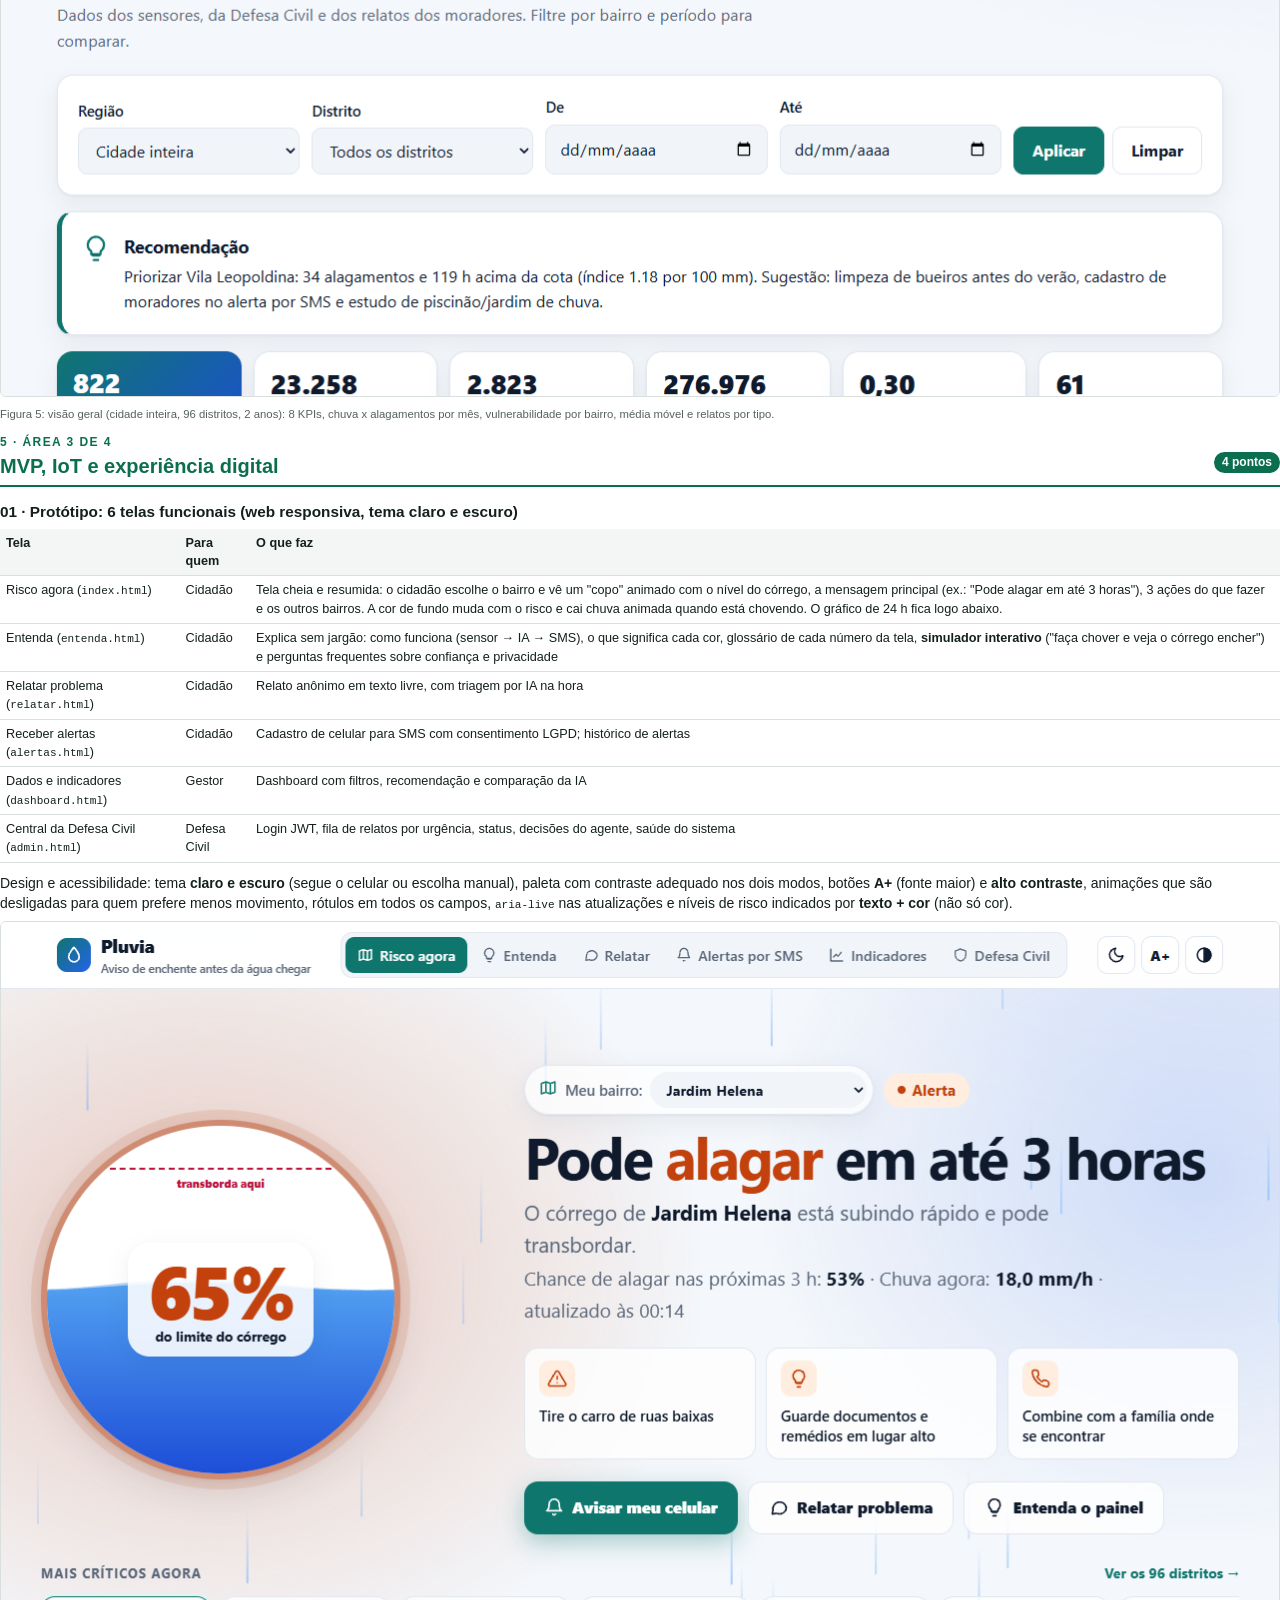
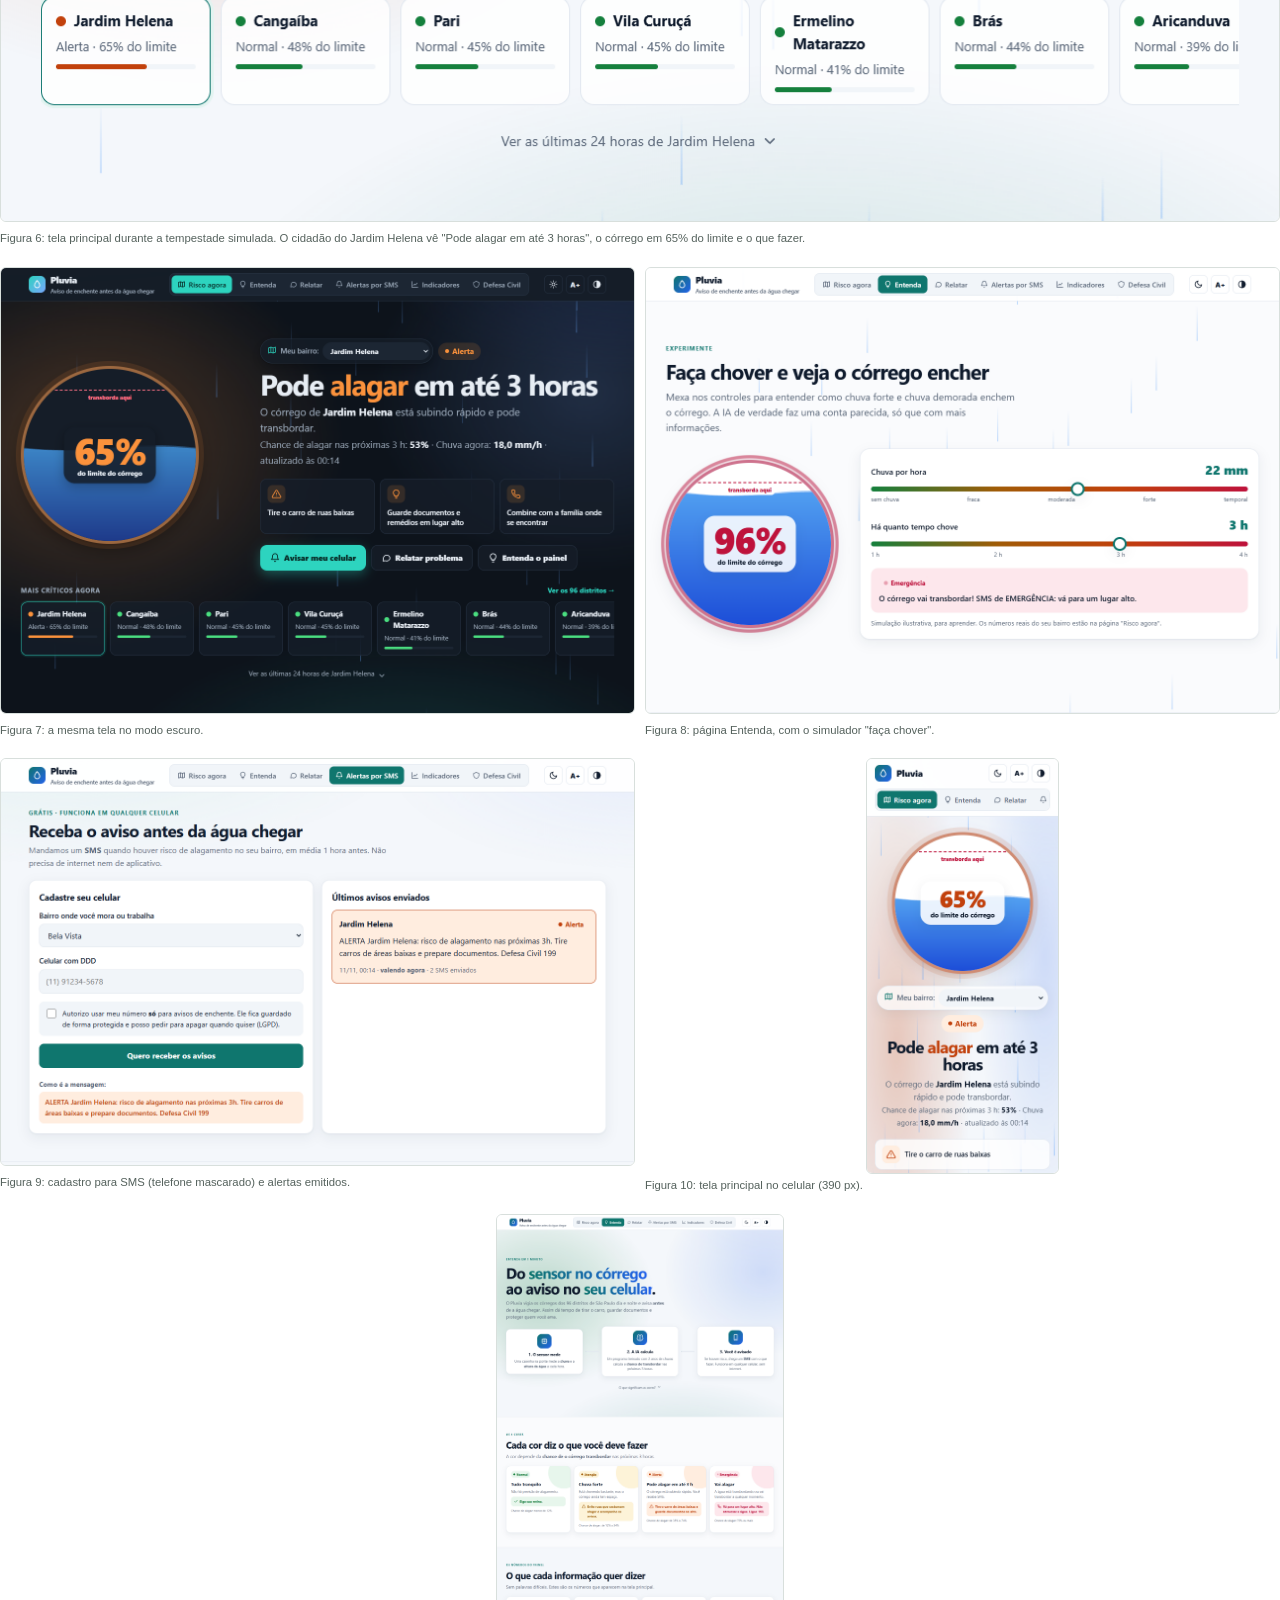
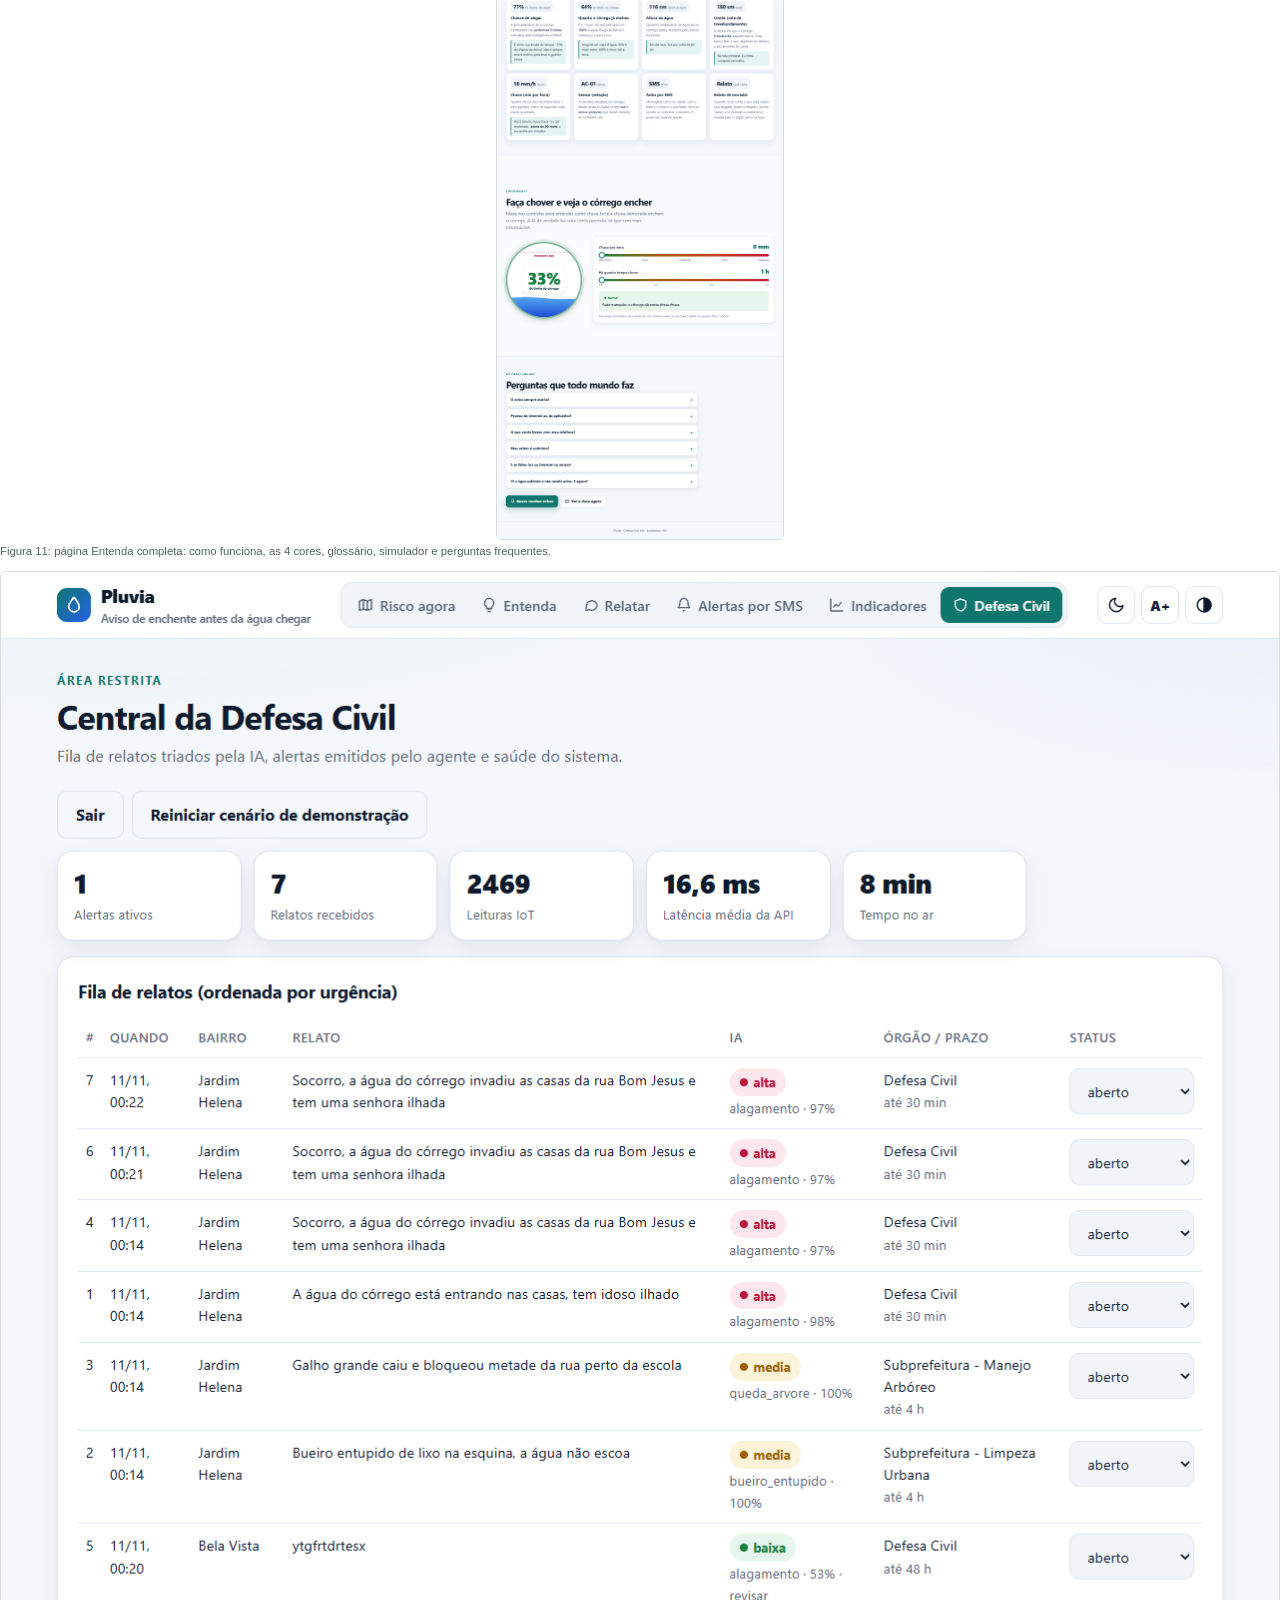
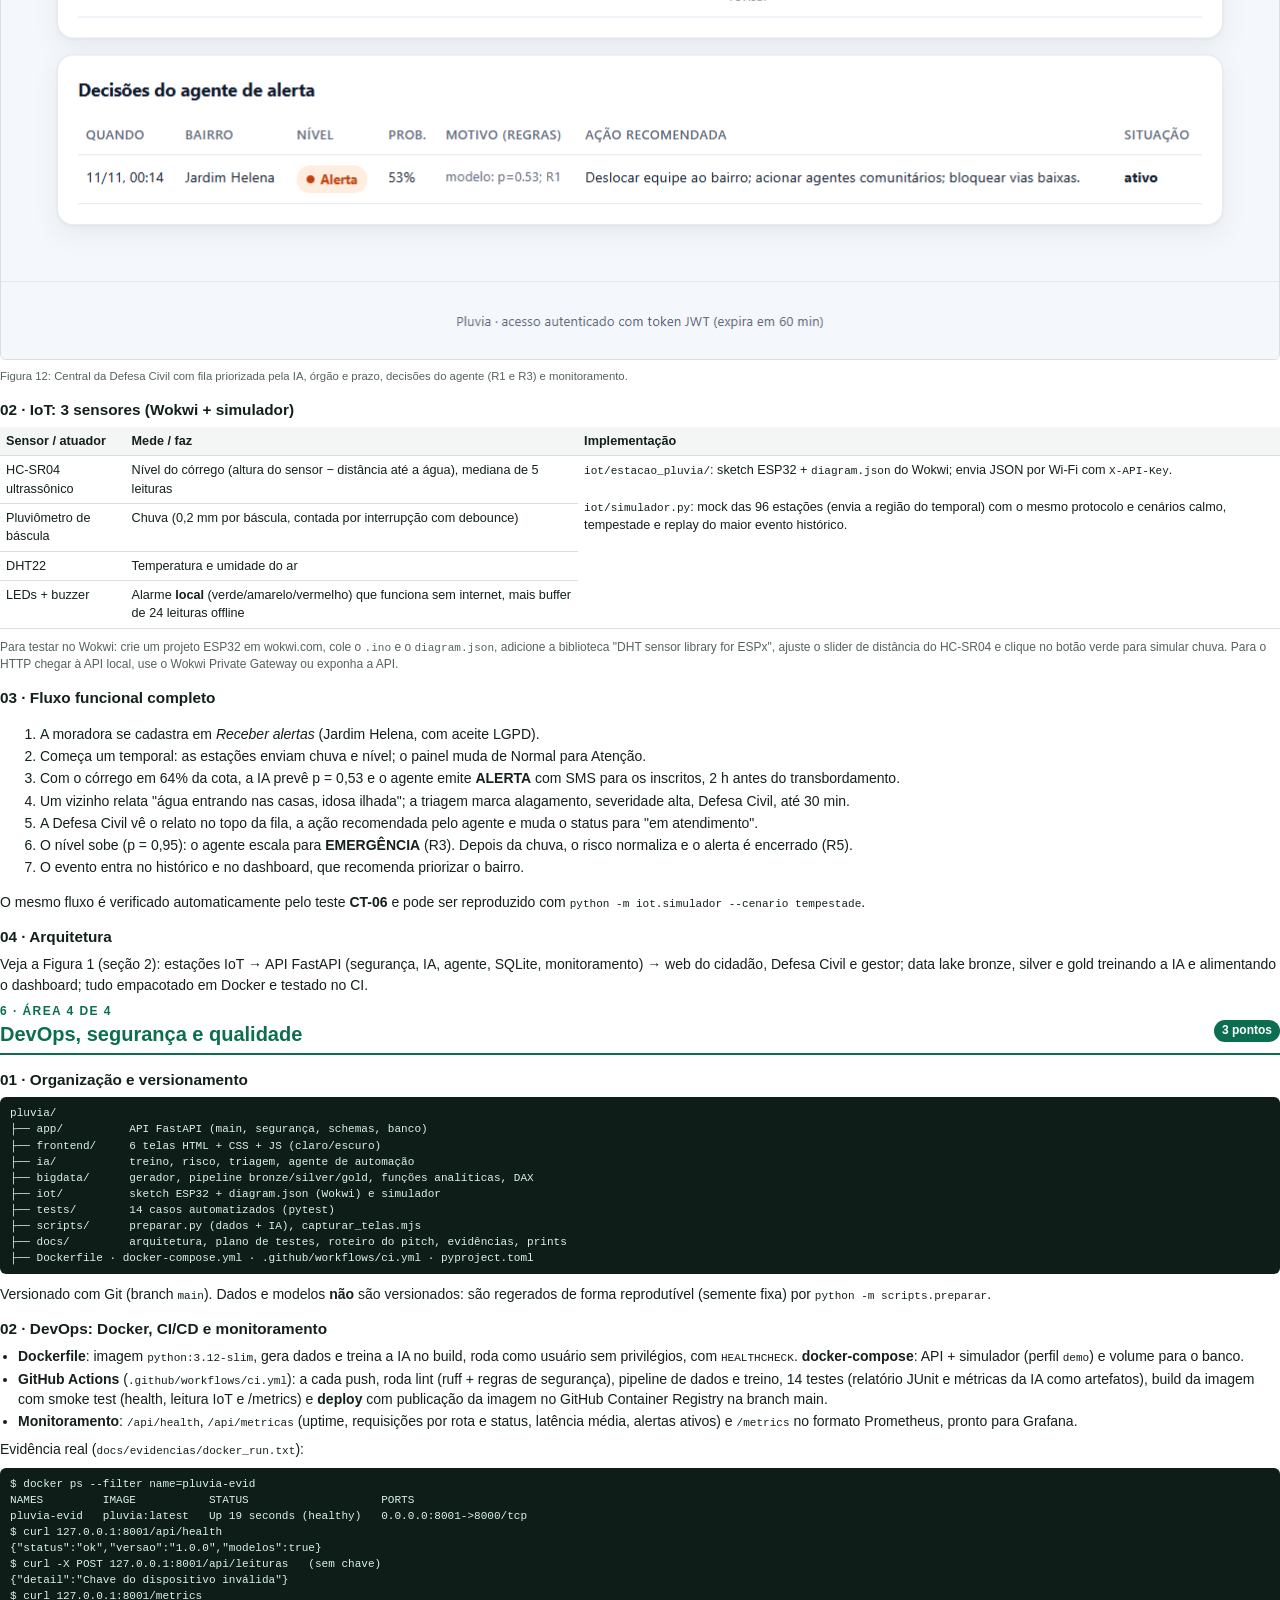
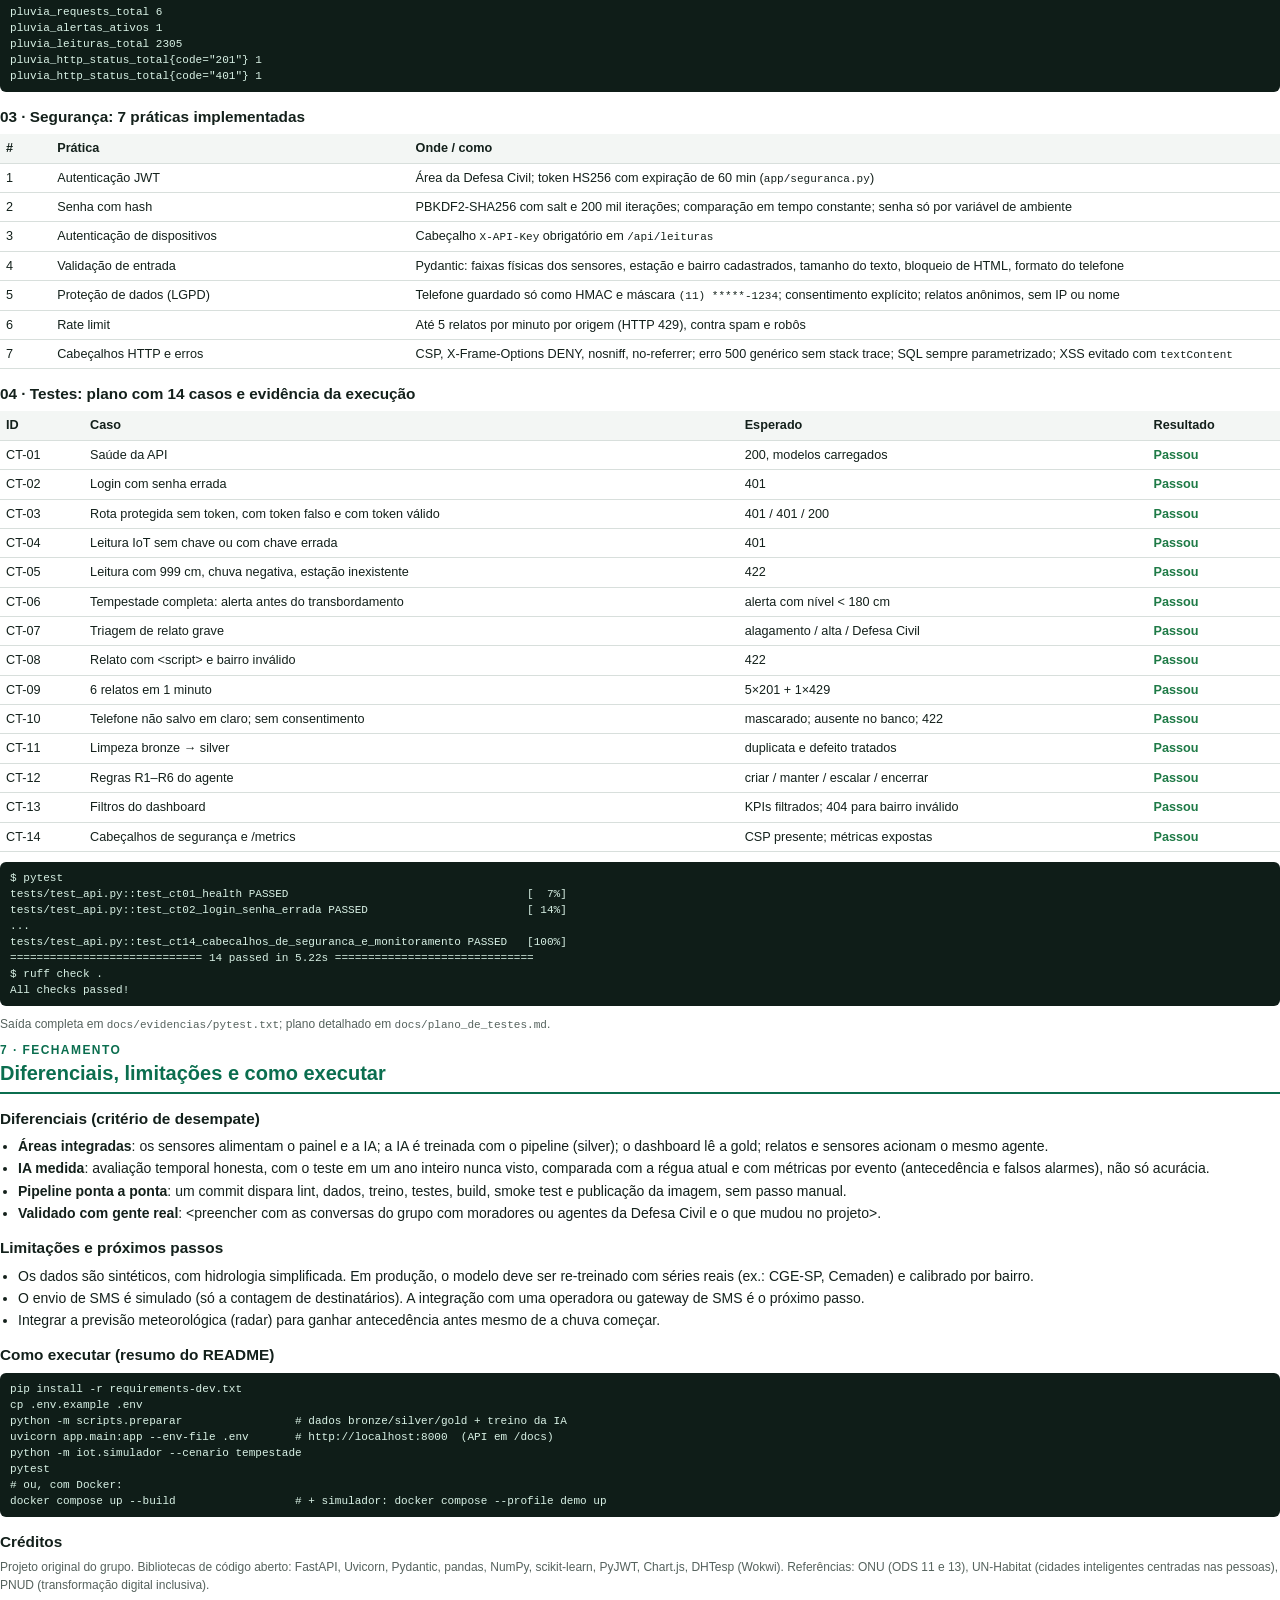
==== commit 39d22205: "feat: Pluvia cobre os 96 distritos de São Paulo - Projeto renomeado de Alerta Cheia para Pluvia (tel" ====
--- a/docs/entregaveis.html
+++ b/docs/entregaveis.html
@@ -2,7 +2,7 @@
 <html lang="pt-BR">
 <head>
 <meta charset="utf-8">
-<title>Alerta Cheia — Entregáveis Global Solution 2026/2</title>
+<title>Pluvia — Entregáveis Global Solution 2026/2</title>
 <style>
   @page { size: A4; margin: 16mm 15mm 16mm 15mm; }
   :root { --verde:#0b6e4f; --texto:#13201b; --cinza:#55625d; --linha:#d8dfdc; --fundo:#f3f6f4; }
@@ -43,7 +43,7 @@
   <div>
     <div class="faixa">
       <div class="eyebrow">FIAP · Global Solution 2026/2 · CitizenTech</div>
-      <h1>Alerta Cheia</h1>
+      <h1>Pluvia</h1>
       <p style="font-size:14pt;margin:0">Previsão de alagamentos com sensores IoT e inteligência artificial,<br>com aviso ao cidadão até 2 horas antes.</p>
     </div>
     <div style="margin-top:22px">
@@ -76,17 +76,17 @@
   <div class="eyebrow">1 · A proposta</div>
   <h2>Uma CitizenTech para quem mora na beira do córrego</h2>
   <table>
-    <tr><th style="width:26%">Quem é o cidadão beneficiado</th><td>Moradores de bairros de várzea e periferia (ex.: Jardim Pantanal, Vila Itaim), que sofrem com enchentes todo verão. Muitos são idosos e famílias de baixa renda, nem sempre com smartphone ou internet estável. Também a <strong>Defesa Civil</strong> e o <strong>gestor da subprefeitura</strong>, que precisam decidir rápido e investir certo.</td></tr>
+    <tr><th style="width:26%">Quem é o cidadão beneficiado</th><td>Moradores dos <strong>96 distritos de São Paulo</strong>, em especial os de várzea e periferia (ex.: Jardim Helena, onde fica o Jardim Pantanal, Itaim Paulista e Vila Leopoldina), que sofrem com enchentes todo verão. Muitos são idosos e famílias de baixa renda, nem sempre com smartphone ou internet estável. Também a <strong>Defesa Civil</strong> e o <strong>gestor da subprefeitura</strong>, que precisam decidir rápido e investir certo.</td></tr>
     <tr><th>Qual problema será resolvido</th><td>Hoje o aviso de alagamento costuma chegar tarde: o alarme manual (régua) só dispara quando o córrego já está perto de transbordar, e os relatos da população chegam soltos por telefone ou redes sociais, sem triagem. Resultado: carros, móveis e documentos perdidos e risco à vida.</td></tr>
     <tr><th>Como a solução funciona</th><td>Estações IoT baratas medem <strong>chuva</strong>, <strong>nível do córrego</strong> e temperatura a cada hora. Uma <strong>IA</strong> estima a chance de transbordar nas próximas 3 horas. Um <strong>agente de alerta</strong> transforma o risco em ação: SMS ao morador (funciona em qualquer celular) e ação recomendada à Defesa Civil. O cidadão também pode <strong>relatar problemas em texto livre</strong>, que a IA classifica e encaminha em milissegundos. Um <strong>dashboard</strong> mostra ao gestor onde investir em prevenção.</td></tr>
     <tr><th>Quais tecnologias serão usadas</th><td>Python, FastAPI, SQLite, pandas, scikit-learn (RandomForest, TF-IDF + Regressão Logística), HTML/CSS/JavaScript + Chart.js, ESP32 no Wokwi (HC-SR04, pluviômetro, DHT22), Docker, GitHub Actions, pytest, ruff, JWT. Medidas analíticas também documentadas em DAX para Power BI.</td></tr>
     <tr><th>Quem participa do ecossistema</th><td>Moradores (recebem alertas e relatam), agentes comunitários, Defesa Civil (fila priorizada e alertas), subprefeituras (bueiros, árvores), operadoras de SMS, escolas e UBS como pontos de apoio, e universidades/ONGs que podem instalar e manter estações.</td></tr>
-    <tr><th>Como o impacto será medido e ampliado</th><td>Métricas embutidas: % de alagamentos avisados com 1 h ou mais de antecedência, antecedência média, falsos alarmes por mês, tempo de triagem, famílias afetadas e índice de vulnerabilidade por bairro. Para ampliar: cada nova estação custa menos de R$ 300 em componentes, a API roda em um único container e o modelo é re-treinado com os dados de cada novo bairro.</td></tr>
+    <tr><th>Como o impacto será medido e ampliado</th><td>Métricas embutidas: % de alagamentos avisados com 1 h ou mais de antecedência, antecedência média, falsos alarmes por mês, tempo de triagem, famílias afetadas e índice de vulnerabilidade por bairro. Para ampliar: cada nova estação custa menos de R$ 300 em componentes, a API roda em um único container e o modelo é re-treinado com os dados de cada novo bairro. O MVP já cobre a cidade inteira: 96 estações, uma por distrito.</td></tr>
   </table>
 
   <h3>Conexão com os ODS da ONU</h3>
   <table>
-    <tr><th style="width:26%">ODS</th><th>Como o Alerta Cheia contribui</th></tr>
+    <tr><th style="width:26%">ODS</th><th>Como o Pluvia contribui</th></tr>
     <tr><td><span class="ods">11</span> Cidades e comunidades sustentáveis</td><td>Meta 11.5: reduzir mortes e perdas por desastres, com foco nos mais vulneráveis. A antecedência do aviso passa de 36 para 75 minutos em média.</td></tr>
     <tr><td><span class="ods">13</span> Ação contra a mudança do clima</td><td>Meta 13.1: resiliência a riscos climáticos. O sistema de alerta precoce é medida de adaptação a chuvas extremas cada vez mais frequentes.</td></tr>
     <tr><td><span class="ods">9</span> Indústria, inovação e infraestrutura</td><td>Infraestrutura de baixo custo (IoT + nuvem) e dados abertos que orientam investimento em drenagem.</td></tr>
@@ -99,7 +99,7 @@
 <section class="quebra">
   <div class="eyebrow">2 · Arquitetura</div>
   <h2>Arquitetura geral e como as áreas se conectam</h2>
-  <figure><img src="arquitetura.svg" alt="Diagrama de arquitetura"><figcaption>Figura 1: arquitetura do Alerta Cheia (arquivo editável em <code>docs/arquitetura.svg</code>).</figcaption></figure>
+  <figure><img src="arquitetura.svg" alt="Diagrama de arquitetura"><figcaption>Figura 1: arquitetura do Pluvia (arquivo editável em <code>docs/arquitetura.svg</code>).</figcaption></figure>
   <h3>Fluxo de ponta a ponta</h3>
   <ol>
     <li>A estação (ESP32 ou simulador) envia <code>POST /api/leituras</code> com a chave do dispositivo.</li>
@@ -127,7 +127,7 @@
   <p>O agente (<code>ia/automacao.py</code>) decide a ação a cada nova leitura ou relato grave:</p>
   <table>
     <tr><th style="width:8%">Regra</th><th>Condição</th><th>Ação</th></tr>
-    <tr><td>R1</td><td>Risco "alerta" (p ≥ 0,40, limiar escolhido por validação cruzada) ou "emergência" (p ≥ 0,75)</td><td>Cria alerta para o bairro, envia SMS aos inscritos e recomenda ação à Defesa Civil</td></tr>
+    <tr><td>R1</td><td>Risco "alerta" (p ≥ 0,35, limiar escolhido por validação cruzada) ou "emergência" (p ≥ 0,75)</td><td>Cria alerta para o bairro, envia SMS aos inscritos e recomenda ação à Defesa Civil</td></tr>
     <tr><td>R2</td><td>Já existe alerta ativo de nível igual ou maior</td><td>Mantém, sem reenviar (evita spam e "fadiga de alerta")</td></tr>
     <tr><td>R3</td><td>Nível de risco sobe</td><td>Novo alerta escalonado (ex.: Alerta → Emergência)</td></tr>
     <tr><td>R4</td><td>2 ou mais relatos de alagamento com severidade alta no bairro na última hora</td><td>Eleva para pelo menos "alerta" (sinal humano complementa o sensor)</td></tr>
@@ -140,47 +140,47 @@
 
 <section class="quebra">
   <h3>03 · Demonstração: entrada e saída reais</h3>
-  <p><strong>Previsão de risco</strong>: execução do simulador contra a API (<code>docs/evidencias/simulador_tempestade.txt</code>), estação do Jardim Pantanal, cota de 180 cm:</p>
+  <p><strong>Previsão de risco</strong>: execução do simulador contra a API (<code>docs/evidencias/simulador_tempestade.txt</code>), estação AC-01 do Jardim Helena, cota de 180 cm (o simulador também envia as outras 32 estações da Zona Leste):</p>
 <pre>hora 3  chuva=  4.0mm nivel=  62.6cm p=0.02 [Normal]      agente=nenhuma
-hora 4  chuva= 12.0mm nivel=  77.4cm p=0.17 [Atenção]     agente=nenhuma
-hora 5  chuva= 18.0mm nivel= 116.1cm p=0.41 [Alerta]      agente=criar   &lt;&lt;&lt; ALERTA (2 h antes)
-hora 6  chuva= 16.0mm nivel= 176.7cm p=0.77 [Emergência]  agente=criar   (R3 escalonamento)
+hora 4  chuva= 12.0mm nivel=  77.4cm p=0.03 [Normal]      agente=nenhuma
+hora 5  chuva= 18.0mm nivel= 116.1cm p=0.53 [Alerta]      agente=criar   &lt;&lt;&lt; ALERTA (2 h antes)
+hora 6  chuva= 16.0mm nivel= 176.7cm p=0.95 [Emergência]  agente=criar   (R3 escalonamento)
 hora 7  chuva=  8.0mm nivel= 234.9cm p=1.00 [Emergência]  agente=manter  (R2)  ← transbordou
 hora 12 chuva=  0.0mm nivel= 165.3cm p=0.00 [Normal]      agente=encerrar (R5)</pre>
   <p>Na hora 5 o córrego está em <strong>64% da cota</strong>: a régua de 80% ainda não dispararia, mas a IA já emite o alerta. O transbordamento ocorre na hora 7.</p>
   <p><strong>Resposta da API</strong> a uma leitura (entrada <code>{"estacao":"AC-01","chuva_mm":18,"nivel_cm":116}</code>, rodando no container):</p>
-<pre>{"bairro":"Jardim Pantanal",
+<pre>{"bairro":"Jardim Helena",
  "features":{"chuva_mm":18.0,"chuva_3h":18.0,"chuva_24h":18.0,"nivel_cm":116.0,"delta_nivel_1h":55.0,"nivel_pct_cota":0.644},
- "risco":{"probabilidade":0.45,"nivel":"alerta","rotulo":"Alerta"},
+ "risco":{"probabilidade":0.519,"nivel":"alerta","rotulo":"Alerta"},
  "agente":{"acao":"criar","nivel":"alerta",
-   "mensagem":"ALERTA Jardim Pantanal: risco de alagamento nas próximas 3h. Tire carros de áreas baixas e prepare documentos. Defesa Civil 199",
-   "acao_defesa_civil":"Deslocar equipe ao bairro; acionar agentes comunitários; bloquear vias baixas.","motivo":"modelo: p=0.45; R1"}}</pre>
+   "mensagem":"ALERTA Jardim Helena: risco de alagamento nas próximas 3h. Tire carros de áreas baixas e prepare documentos. Defesa Civil 199",
+   "acao_defesa_civil":"Deslocar equipe ao bairro; acionar agentes comunitários; bloquear vias baixas.","motivo":"modelo: p=0.52; R1"}}</pre>
   <p><strong>Triagem de relatos</strong> (frases fora da base de treino):</p>
   <table>
     <tr><th>Entrada (texto livre)</th><th>Categoria</th><th>Severidade</th><th>Encaminhamento</th><th>Confiança</th></tr>
     <tr><td>"Minha mãe idosa ficou ilhada, a água entrou em casa"</td><td>alagamento</td><td>alta</td><td>Defesa Civil · até 30 min</td><td>95%</td></tr>
     <tr><td>"Bueiro da esquina tampado de garrafa pet"</td><td>bueiro entupido</td><td>baixa</td><td>Subprefeitura, Limpeza · 48 h</td><td>97%</td></tr>
-    <tr><td>"Lâmpada do poste queimada há semanas"</td><td>alagamento ✗</td><td>baixa</td><td><strong>revisão humana</strong></td><td>32%</td></tr>
+    <tr><td>"Lâmpada do poste queimada há semanas"</td><td>alagamento ✗</td><td>baixa</td><td><strong>revisão humana</strong></td><td>31%</td></tr>
   </table>
   <p class="muted">O terceiro caso mostra a salvaguarda: com confiança baixa, a IA não decide sozinha e manda o relato para revisão.</p>
-  <figure><img src="prints/02_relatar_triagem.png" alt="Tela de relato com triagem"><figcaption>Figura 2: triagem por IA na tela "Relatar problema", em 5,3 ms.</figcaption></figure>
+  <figure><img src="prints/02_relatar_triagem.png" alt="Tela de relato com triagem"><figcaption>Figura 2: triagem por IA na tela "Relatar problema", em poucos milissegundos.</figcaption></figure>
 </section>
 
 <section class="quebra">
   <h3>04 · Lógica e ganho: antes x depois</h3>
-  <p>Treino com o 1º ano de dados (52.365 horas) e teste no 2º ano (52.426 horas, <strong>32 alagamentos que o modelo nunca viu</strong>). O limiar de alerta (0,40) foi escolhido por validação cruzada <em>dentro do treino</em> (folds por mês, máximo F1), sem olhar o teste. "Antes" é a régua manual usada hoje: alarme quando o córrego atinge 80% da cota.</p>
+  <p>Treino com o 1º ano de dados das 96 estações e teste no 2º ano (839.682 horas-estação, <strong>356 alagamentos que o modelo nunca viu</strong>). A IA só é acionada nas horas "candidatas" (choveu nas últimas 24 h ou o córrego passou de 50% do limite); fora delas o risco é zero por definição, o que deixa treino e API rápidos (229.470 horas candidatas no treino). O limiar de alerta (0,35) foi escolhido por validação cruzada <em>dentro do treino</em> (folds por mês, máximo F1), sem olhar o teste. "Antes" é a régua manual usada hoje: alarme quando o córrego atinge 80% da cota.</p>
   <table>
     <tr><th>Métrica (período de teste)</th><th>Antes: régua 80%</th><th>Depois: IA</th><th>Ganho</th></tr>
-    <tr><td>Alagamentos avisados com 1 h ou mais de antecedência</td><td>56,2%</td><td class="bom">81,2%</td><td>+25 p.p.</td></tr>
-    <tr><td>Antecedência média do aviso</td><td>35,6 min</td><td class="bom">75,0 min</td><td>2,1× mais tempo</td></tr>
-    <tr><td>Falsos alarmes por mês (6 bairros)</td><td>4,5</td><td class="bom">1,6</td><td>−64%</td></tr>
-    <tr><td>Precisão por hora de alarme</td><td>9,8%</td><td class="bom">65,2%</td><td>6,7×</td></tr>
-    <tr><td>Recall por hora (horas antes do transbordamento)</td><td>19,8%</td><td class="bom">44,8%</td><td>2,3×</td></tr>
-  </table>
-  <p><strong>Importância das features:</strong> chuva acumulada em 3 h (26%), chuva da hora (25%), variação do nível em 1 h (22%), % da cota (13%), chuva 24 h (7%), nível absoluto (7%). Hora do dia e mês foram testados e <strong>descartados</strong>: o modelo "decorava" o horário dos temporais de verão em vez de aprender a física.</p>
+    <tr><td>Alagamentos avisados com 1 h ou mais de antecedência</td><td>64,0%</td><td class="bom">96,3%</td><td>+32 p.p.</td></tr>
+    <tr><td>Antecedência média do aviso</td><td>38,9 min</td><td class="bom">92,5 min</td><td>2,4× mais tempo</td></tr>
+    <tr><td>Falsos alarmes por mês (96 distritos)</td><td>28,4</td><td class="bom">13,0</td><td>−54%</td></tr>
+    <tr><td>Precisão por hora de alarme</td><td>15,7%</td><td class="bom">75,6%</td><td>4,8×</td></tr>
+    <tr><td>Recall por hora (horas antes do transbordamento)</td><td>21,6%</td><td class="bom">53,5%</td><td>2,5×</td></tr>
+  </table>
+  <p><strong>Importância das features:</strong> variação do nível em 1 h (29%), chuva da hora (22%), % da cota (20%), chuva acumulada em 3 h (15%), nível absoluto (8%), chuva 24 h (5%). Hora do dia e mês foram testados e <strong>descartados</strong>: o modelo "decorava" o horário dos temporais de verão em vez de aprender a física.</p>
   <table>
     <tr><th>Triagem de relatos</th><th>Resultado</th></tr>
-    <tr><td>Teste com dados sintéticos (450 relatos)</td><td>100% categoria, 100% severidade (base gerada por modelos de frase, por isso fácil demais)</td></tr>
+    <tr><td>Teste com dados sintéticos (1.000 relatos)</td><td>100% categoria, 100% severidade (base gerada por modelos de frase, por isso fácil demais)</td></tr>
     <tr><td><strong>Validação honesta</strong>: 20 frases escritas à mão, fora dos modelos (<code>ia/casos_validacao_manual.csv</code>)</td><td class="bom">95% categoria · 85% severidade</td></tr>
     <tr><td>Tempo por relato</td><td class="bom">~4 ms (vs. ~2 min de triagem manual por atendente)</td></tr>
   </table>
@@ -194,16 +194,16 @@
   <h3>01 · Estrutura dos dados: data lake em camadas</h3>
   <table>
     <tr><th style="width:12%">Camada</th><th>Arquivos</th><th>Conteúdo</th></tr>
-    <tr><td><strong>Bronze</strong></td><td><code>leituras_iot.jsonl</code> (105.665 linhas), <code>ocorrencias_defesa_civil.csv</code> (88), <code>relatos_cidadaos.csv</code> (1.800)</td><td>Dados brutos como chegam: JSON aninhado do dispositivo, timestamps com atraso, IDs em minúsculas, pacotes perdidos, leituras com defeito (999 cm, −5 mm) e reenvios duplicados.</td></tr>
-    <tr><td><strong>Silver</strong></td><td><code>leituras.csv</code> (105.120), <code>ocorrencias.csv</code>, <code>relatos.csv</code></td><td>Série horária limpa por estação, com flag de imputação e features da IA (chuva 3 h/24 h, Δnível, % da cota, alvo "alaga em 3 h"). Texto dos relatos normalizado.</td></tr>
+    <tr><td><strong>Bronze</strong></td><td><code>leituras_iot.jsonl.gz</code> (1.690.312 linhas de 96 estações, comprimido), <code>ocorrencias_defesa_civil.csv</code> (822), <code>relatos_cidadaos.csv</code> (4.000)</td><td>Dados brutos como chegam: JSON aninhado do dispositivo, timestamps com atraso, IDs em minúsculas, pacotes perdidos, leituras com defeito (999 cm, −5 mm) e reenvios duplicados.</td></tr>
+    <tr><td><strong>Silver</strong></td><td><code>leituras.parquet</code> (1.681.918, formato colunar), <code>ocorrencias.csv</code>, <code>relatos.csv</code></td><td>Série horária limpa por estação, com flag de imputação e features da IA (chuva 3 h/24 h, Δnível, % da cota, alvo "alaga em 3 h"). Texto dos relatos normalizado.</td></tr>
     <tr><td><strong>Gold</strong></td><td><code>diario_bairro.csv</code>, <code>mensal_bairro.csv</code>, <code>relatos_categoria.csv</code>, <code>dim_bairro.csv</code>, <code>qualidade.json</code></td><td>Modelo analítico (fatos diário/mensal por bairro + dimensão bairro), pronto para o dashboard ou para o Power BI.</td></tr>
   </table>
   <p>Modelo operacional (SQLite da API): <code>leituras</code>(estacao, bairro, ts, chuva_mm, nivel_cm, temp_c, probabilidade, nivel_risco) · <code>alertas</code>(bairro, nivel, mensagem, acao_defesa_civil, motivo, ativo, destinatarios) · <code>relatos</code>(bairro, texto, categoria, severidade, confianca, orgao, prazo, status) · <code>inscricoes</code>(bairro, contato_hash, contato_mascarado).</p>
 
   <h3>02 · Ingestão e processamento: da coleta ao dado tratado</h3>
   <ol>
-    <li><strong>Coleta</strong>: estações publicam JSON (<code>bigdata/gerar_dados.py</code> simula 2 anos e 6 estações, com hidrograma realista de 1 a 3 h de atraso).</li>
-    <li><strong>Padronização</strong>: <code>json_normalize</code>, ID da estação em maiúsculas, timestamp arredondado para a hora.</li>
+    <li><strong>Coleta</strong>: estações publicam JSON (<code>bigdata/gerar_dados.py</code> simula 2 anos e 96 estações de forma vetorizada em ~10 s, com chuva correlacionada por região e hidrograma realista de 1 a 3 h de atraso).</li>
+    <li><strong>Padronização</strong>: leitura do JSON Lines comprimido linha a linha (descarta linhas corrompidas), ID da estação em maiúsculas, timestamp arredondado para a hora.</li>
     <li><strong>Deduplicação</strong> por (estação, hora).</li>
     <li><strong>Validação de faixa física</strong>: chuva 0–200 mm, nível 0–600 cm, temperatura −10–50 °C. Fora da faixa vira nulo.</li>
     <li><strong>Reamostragem horária e imputação</strong>: interpolação de até 3 h para nível e temperatura; chuva ausente = 0, com flag <code>imputado</code>.</li>
@@ -213,14 +213,14 @@
   <p>Relatório de qualidade gerado automaticamente (<code>gold/qualidade.json</code>):</p>
   <table>
     <tr><th>Linhas bronze</th><th>Duplicatas removidas</th><th>Nível fora da faixa</th><th>Chuva fora da faixa</th><th>Nulos (nível)</th><th>Horas imputadas</th><th>Linhas silver</th></tr>
-    <tr><td>105.665</td><td>545</td><td>322</td><td>302</td><td>1.372</td><td>3.999</td><td>105.120</td></tr>
-  </table>
-</section>
-
-<section class="quebra">
-  <h3>03 · Dashboard: 8 indicadores com filtros de bairro e período</h3>
-  <figure><img src="prints/05_dashboard_filtro_bairro.png" alt="Dashboard filtrado"><figcaption>Figura 4: dashboard filtrado (Jardim Pantanal, verão 2025/26). KPIs, recomendação ao gestor e gráficos são recalculados pela API.</figcaption></figure>
-  <p><strong>Decisão apoiada:</strong> onde investir primeiro em prevenção. O <em>índice de vulnerabilidade</em> (alagamentos por 100 mm de chuva) separa "choveu muito" de "drena mal". Jardim Pantanal tem índice 1,05 contra 0,03 de Pompeia com a mesma chuva, então é prioridade para limpeza de bueiros, piscinão e cadastro de moradores no SMS.</p>
+    <tr><td>1.690.312</td><td>8.392</td><td>4.996</td><td>4.990</td><td>21.752</td><td>64.718</td><td>1.681.918</td></tr>
+  </table>
+</section>
+
+<section class="quebra">
+  <h3>03 · Dashboard: 8 indicadores com filtros de região, distrito e período</h3>
+  <figure><img src="prints/05_dashboard_filtro_bairro.png" alt="Dashboard filtrado"><figcaption>Figura 4: dashboard filtrado (Jardim Helena, verão 2025/26). KPIs, recomendação ao gestor e gráficos são recalculados pela API.</figcaption></figure>
+  <p><strong>Decisão apoiada:</strong> onde investir primeiro em prevenção. O <em>índice de vulnerabilidade</em> (alagamentos por 100 mm de chuva) separa "choveu muito" de "drena mal". Com praticamente a mesma chuva em 2 anos (~2.870 mm), Vila Leopoldina tem índice 1,18 e Vila Mariana 0,00, então a primeira é prioridade para limpeza de bueiros, piscinão e cadastro de moradores no SMS.</p>
 </section>
 
 <section class="quebra">
@@ -239,7 +239,7 @@
     <tr><td>Ranking de vulnerabilidade</td><td><code>RANKX(ALL(dim_bairro[bairro]), [Indice Vulnerabilidade], , DESC)</code></td></tr>
     <tr><td>Variação anual</td><td><code>DIVIDE([Alagamentos] - CALCULATE([Alagamentos], SAMEPERIODLASTYEAR(Calendario[Date])), CALCULATE([Alagamentos], SAMEPERIODLASTYEAR(Calendario[Date])))</code></td></tr>
   </table>
-  <figure><img src="prints/04_dashboard.png" style="max-height:150mm;object-fit:cover;object-position:top" alt="Dashboard geral"><figcaption>Figura 5: visão geral (todos os bairros, 2 anos): 8 KPIs, chuva x alagamentos por mês, vulnerabilidade por bairro, média móvel e relatos por tipo.</figcaption></figure>
+  <figure><img src="prints/04_dashboard.png" style="max-height:150mm;object-fit:cover;object-position:top" alt="Dashboard geral"><figcaption>Figura 5: visão geral (cidade inteira, 96 distritos, 2 anos): 8 KPIs, chuva x alagamentos por mês, vulnerabilidade por bairro, média móvel e relatos por tipo.</figcaption></figure>
 </section>
 
 <!-- 5. MVP / IoT -->
@@ -257,7 +257,7 @@
     <tr><td>Central da Defesa Civil (<code>admin.html</code>)</td><td>Defesa Civil</td><td>Login JWT, fila de relatos por urgência, status, decisões do agente, saúde do sistema</td></tr>
   </table>
   <p>Design e acessibilidade: tema <strong>claro e escuro</strong> (segue o celular ou escolha manual), paleta com contraste adequado nos dois modos, botões <strong>A+</strong> (fonte maior) e <strong>alto contraste</strong>, animações que são desligadas para quem prefere menos movimento, rótulos em todos os campos, <code>aria-live</code> nas atualizações e níveis de risco indicados por <strong>texto + cor</strong> (não só cor).</p>
-  <figure><img src="prints/01_painel_risco.png" alt="Risco agora"><figcaption>Figura 6: tela principal durante a tempestade simulada. O cidadão do Jardim Pantanal vê "Pode alagar em até 3 horas", o córrego em 65% do limite e o que fazer.</figcaption></figure>
+  <figure><img src="prints/01_painel_risco.png" alt="Risco agora"><figcaption>Figura 6: tela principal durante a tempestade simulada. O cidadão do Jardim Helena vê "Pode alagar em até 3 horas", o córrego em 65% do limite e o que fazer.</figcaption></figure>
 </section>
 
 <section class="quebra">
@@ -283,7 +283,7 @@
   <h3>02 · IoT: 3 sensores (Wokwi + simulador)</h3>
   <table>
     <tr><th>Sensor / atuador</th><th>Mede / faz</th><th>Implementação</th></tr>
-    <tr><td>HC-SR04 ultrassônico</td><td>Nível do córrego (altura do sensor − distância até a água), mediana de 5 leituras</td><td rowspan="4"><code>iot/estacao_alerta_cheia/</code>: sketch ESP32 + <code>diagram.json</code> do Wokwi; envia JSON por Wi-Fi com <code>X-API-Key</code>. <br><br><code>iot/simulador.py</code>: mock das 6 estações com o mesmo protocolo e cenários calmo, tempestade e replay do maior evento histórico.</td></tr>
+    <tr><td>HC-SR04 ultrassônico</td><td>Nível do córrego (altura do sensor − distância até a água), mediana de 5 leituras</td><td rowspan="4"><code>iot/estacao_pluvia/</code>: sketch ESP32 + <code>diagram.json</code> do Wokwi; envia JSON por Wi-Fi com <code>X-API-Key</code>. <br><br><code>iot/simulador.py</code>: mock das 96 estações (envia a região do temporal) com o mesmo protocolo e cenários calmo, tempestade e replay do maior evento histórico.</td></tr>
     <tr><td>Pluviômetro de báscula</td><td>Chuva (0,2 mm por báscula, contada por interrupção com debounce)</td></tr>
     <tr><td>DHT22</td><td>Temperatura e umidade do ar</td></tr>
     <tr><td>LEDs + buzzer</td><td>Alarme <strong>local</strong> (verde/amarelo/vermelho) que funciona sem internet, mais buffer de 24 leituras offline</td></tr>
@@ -292,12 +292,12 @@
 
   <h3>03 · Fluxo funcional completo</h3>
   <ol>
-    <li>A moradora se cadastra em <em>Receber alertas</em> (Jardim Pantanal, com aceite LGPD).</li>
+    <li>A moradora se cadastra em <em>Receber alertas</em> (Jardim Helena, com aceite LGPD).</li>
     <li>Começa um temporal: as estações enviam chuva e nível; o painel muda de Normal para Atenção.</li>
-    <li>Com o córrego em 64% da cota, a IA prevê p = 0,41 e o agente emite <strong>ALERTA</strong> com SMS para os inscritos, 2 h antes do transbordamento.</li>
+    <li>Com o córrego em 64% da cota, a IA prevê p = 0,53 e o agente emite <strong>ALERTA</strong> com SMS para os inscritos, 2 h antes do transbordamento.</li>
     <li>Um vizinho relata "água entrando nas casas, idosa ilhada"; a triagem marca alagamento, severidade alta, Defesa Civil, até 30 min.</li>
     <li>A Defesa Civil vê o relato no topo da fila, a ação recomendada pelo agente e muda o status para "em atendimento".</li>
-    <li>O nível sobe (p = 0,77): o agente escala para <strong>EMERGÊNCIA</strong> (R3). Depois da chuva, o risco normaliza e o alerta é encerrado (R5).</li>
+    <li>O nível sobe (p = 0,95): o agente escala para <strong>EMERGÊNCIA</strong> (R3). Depois da chuva, o risco normaliza e o alerta é encerrado (R5).</li>
     <li>O evento entra no histórico e no dashboard, que recomenda priorizar o bairro.</li>
   </ol>
   <p>O mesmo fluxo é verificado automaticamente pelo teste <strong>CT-06</strong> e pode ser reproduzido com <code>python -m iot.simulador --cenario tempestade</code>.</p>
@@ -311,7 +311,7 @@
   <div class="eyebrow">6 · Área 4 de 4</div>
   <h2>DevOps, segurança e qualidade <span class="pts">3 pontos</span></h2>
   <h3>01 · Organização e versionamento</h3>
-<pre>alerta-cheia/
+<pre>pluvia/
 ├── app/          API FastAPI (main, segurança, schemas, banco)
 ├── frontend/     6 telas HTML + CSS + JS (claro/escuro)
 ├── ia/           treino, risco, triagem, agente de automação
@@ -330,18 +330,19 @@
     <li><strong>Monitoramento</strong>: <code>/api/health</code>, <code>/api/metricas</code> (uptime, requisições por rota e status, latência média, alertas ativos) e <code>/metrics</code> no formato Prometheus, pronto para Grafana.</li>
   </ul>
   <p>Evidência real (<code>docs/evidencias/docker_run.txt</code>):</p>
-<pre>$ docker ps --filter name=alerta-cheia-evid
-NAMES               IMAGE                 STATUS                   PORTS
-alerta-cheia-evid   alerta-cheia:latest   Up 7 minutes (healthy)   0.0.0.0:8001-&gt;8000/tcp
-$ curl localhost:8001/api/health
+<pre>$ docker ps --filter name=pluvia-evid
+NAMES         IMAGE           STATUS                    PORTS
+pluvia-evid   pluvia:latest   Up 19 seconds (healthy)   0.0.0.0:8001-&gt;8000/tcp
+$ curl 127.0.0.1:8001/api/health
 {"status":"ok","versao":"1.0.0","modelos":true}
-$ curl -X POST localhost:8001/api/leituras   (sem chave)
+$ curl -X POST 127.0.0.1:8001/api/leituras   (sem chave)
 {"detail":"Chave do dispositivo inválida"}
-$ curl localhost:8001/metrics
-alerta_cheia_requests_total 6
-alerta_cheia_alertas_ativos 1
-alerta_cheia_http_status_total{code="201"} 1
-alerta_cheia_http_status_total{code="401"} 1</pre>
+$ curl 127.0.0.1:8001/metrics
+pluvia_requests_total 6
+pluvia_alertas_ativos 1
+pluvia_leituras_total 2305
+pluvia_http_status_total{code="201"} 1
+pluvia_http_status_total{code="401"} 1</pre>
 </section>
 
 <section class="quebra">
